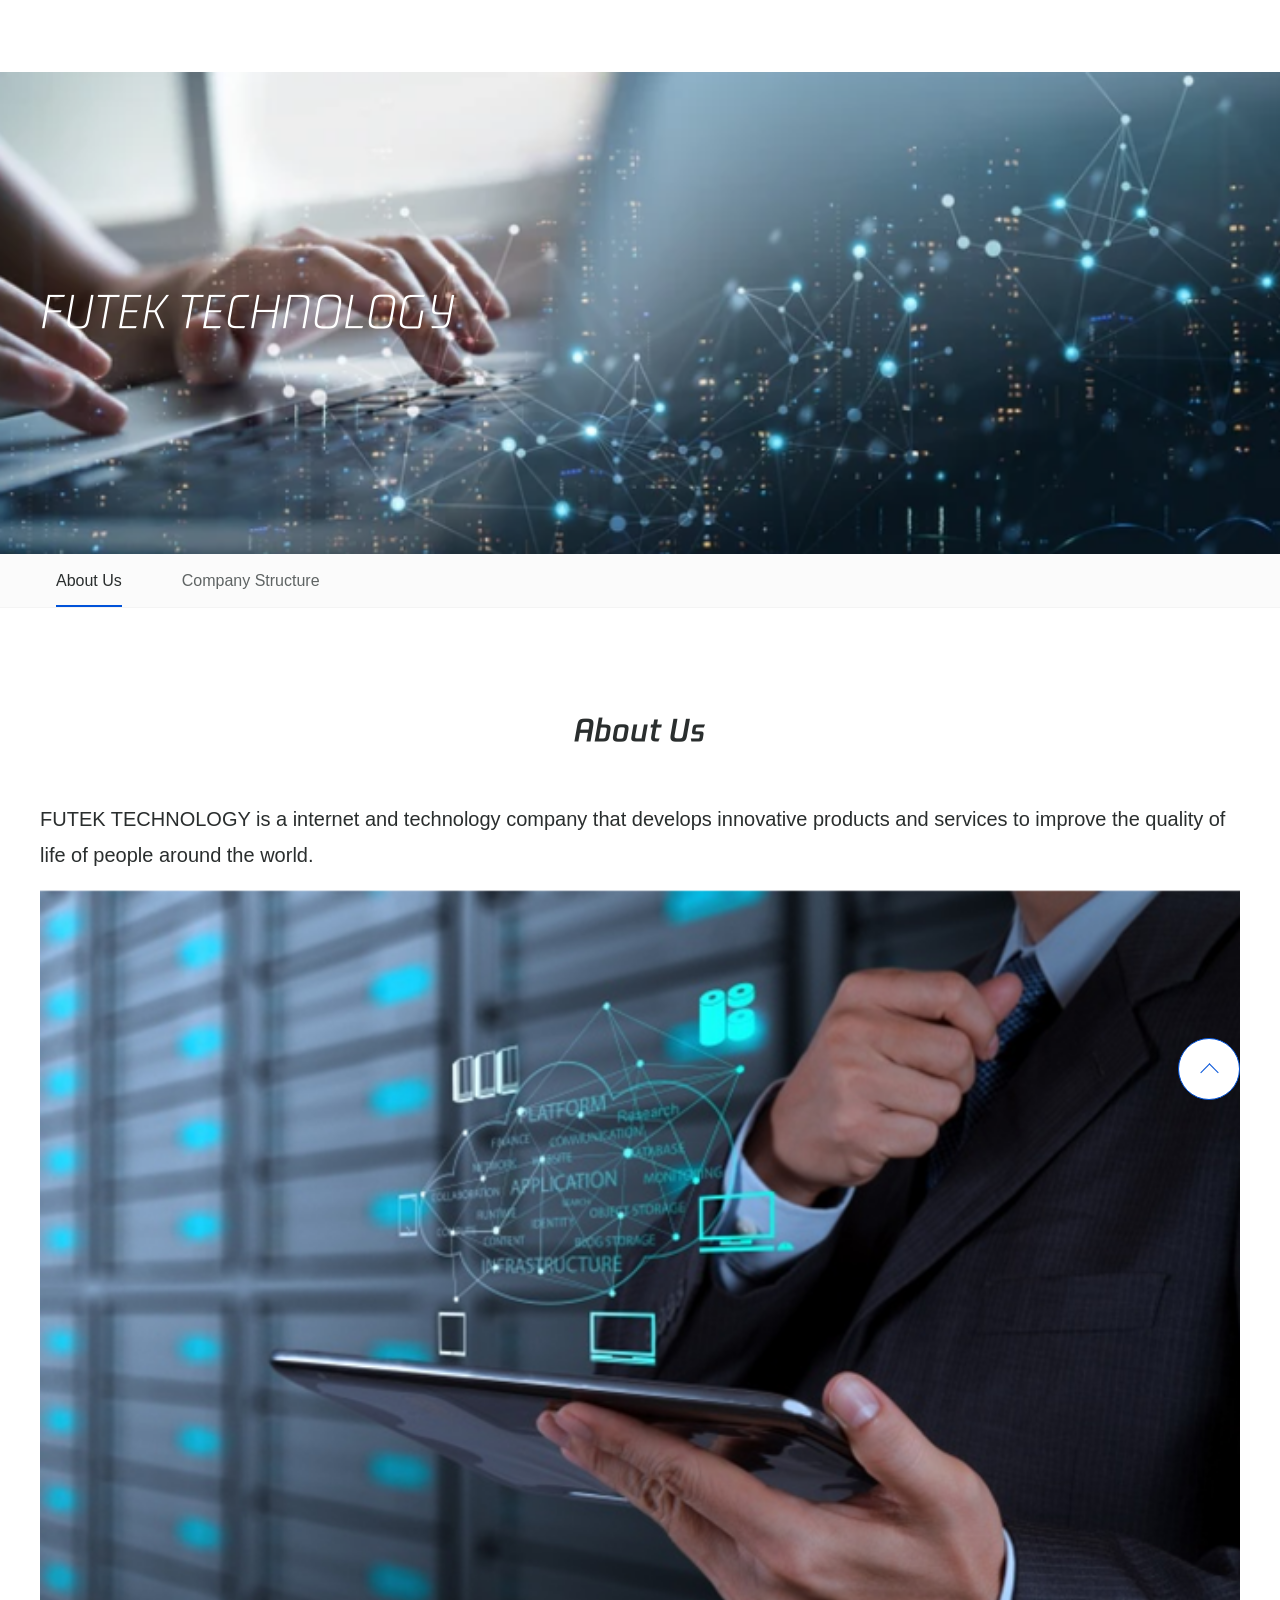
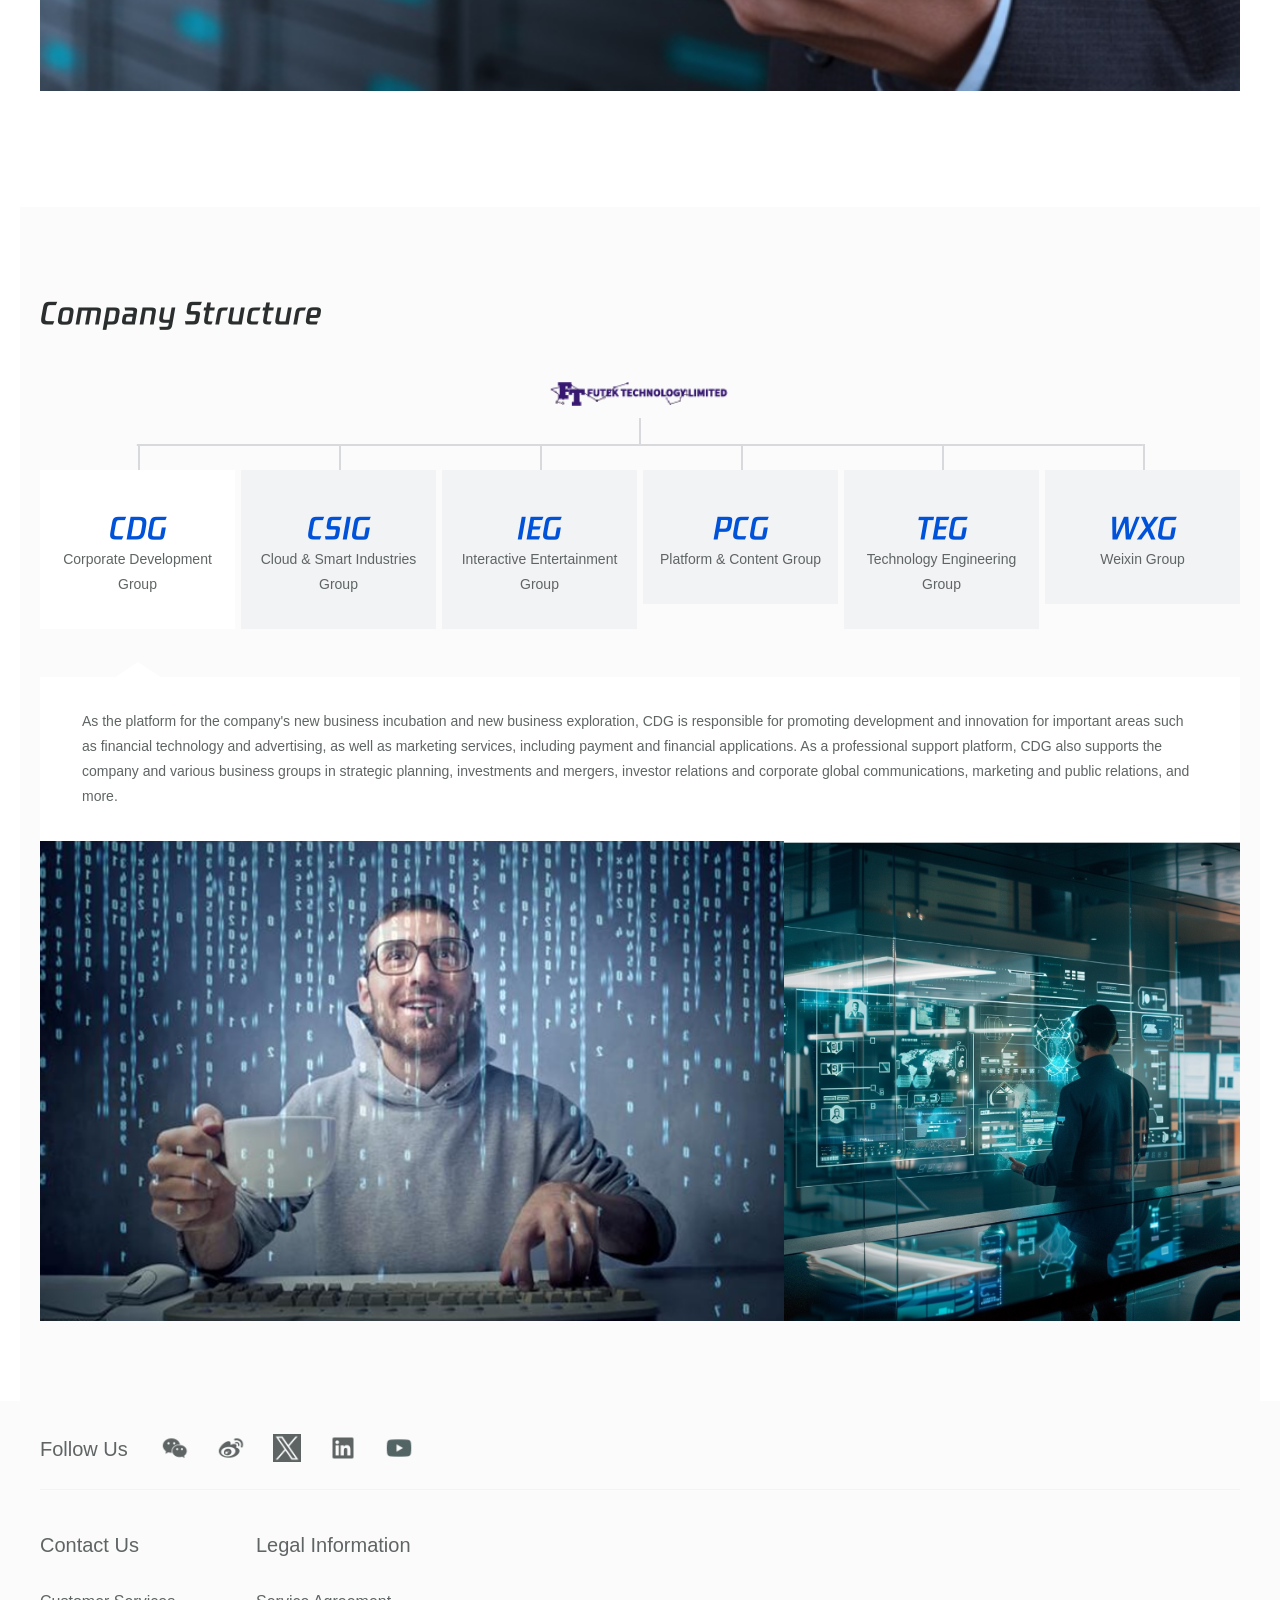
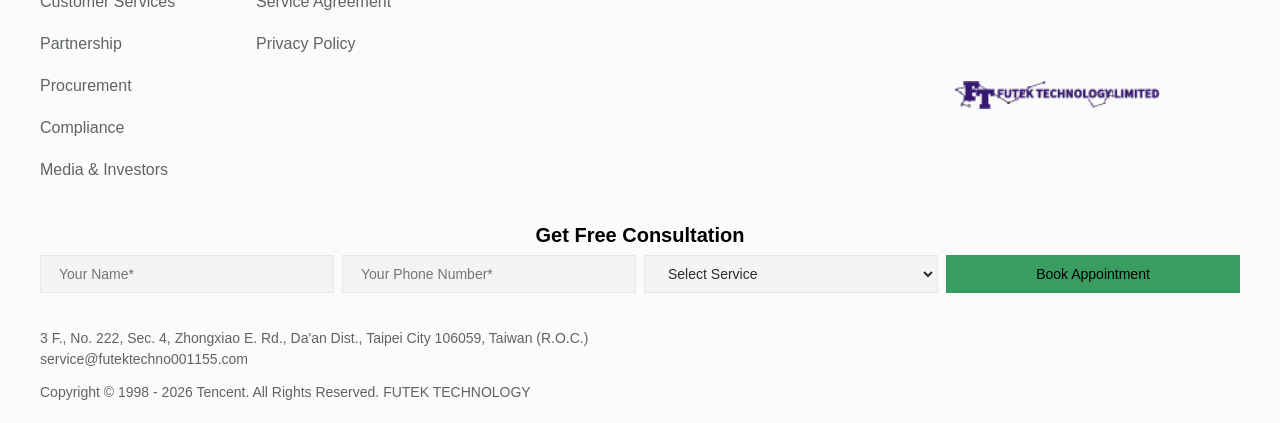
==== index.html @ f49aeab2 "調整路徑" ====
<!DOCTYPE html>
<html lang="en-US">

<head>
	<meta http-equiv="Content-Type" content="text/html; charset=utf-8" />
	<title>FUTEK TECHNOLOGY</title>
	<meta name="keywords" content="FUTEK TECHNOLOGY" />

	<meta name="viewport"
		content="width=device-width, initial-scale=1.0, user-scalable=0, minimum-scale=1.0, maximum-scale=1.0" />
	<meta name="format-detection" content="telephone=no" />
	<meta http-equiv="X-UA-Compatible" content="IE=Edge">

	<!-- End Google Tag Manager -->
	<script type="text/javascript" src="/js/jquery.min.js"></script>
	<script type="text/javascript" src="/js/index.js"></script>
	<script type="text/javascript" src="/js/js-2.js"></script>
	<script type="text/javascript" src="/js/swiper.min.js"></script>
	<script type="text/javascript" src="/js/qrcode.js"></script>
	<script type="text/javascript" src="/js/tencent.js"></script>
	<script type="text/javascript" src="/js/imgsize.js"></script>
	<script type="text/javascript" src="/js/yearpicker.js"></script>
	<script type="text/javascript" src="/js/jquery-throttle-debounce.js"></script>
	<script src="https://cdn-go.cn/aegis/aegis-sdk/latest/aegis.min.js"></script>

	<link rel="stylesheet" type="text/css" href="/css/base.css" />
	<link rel="stylesheet" type="text/css" href="/css/base-2.css" />
	<link rel="stylesheet" type="text/css" href="/css/index.css" />
	<link rel="stylesheet" type="text/css" href="/css/ten-search.css" />
	<link rel="stylesheet" href="/css/yearpicker.css" type="text/css">

</head>

<body>
	<div class="wrap">
		<!-- head -->
		<div id="wrap_head" class="wrap_head  head_white ">
			<!-- 点击搜索icon 添加类名 search_area_show 隐藏菜单，显示输入框 -->
			<!-- 添加类名 submenu_show 显示子菜单 -->
			<!-- js帶入 -->
		</div>
		<!-- head -->

		<div class="header-seat"></div>
		<div class="null_content">
			<!-- 内容区域 -->
			<link rel="stylesheet" type="text/css" href="/css/brief.css" />
			<div class="wrap_content brief">
				<div class="mod-section-ad">
					<div class="mod-con clearfix">
						<h2>FUTEK TECHNOLOGY </h2>
					</div>
				</div>
				<div class="mod-tab-container">
					<div class="mod-tab">
						<div class="mod-con clearfix">
							<div class="mc-left"><img src="./img/brief/mc-left-menu.png" alt="img" /></div>
							<div class="mc-right"><img src="./img/brief/mc-right-menu.png" alt="img" /></div>
							<ul>
								<li id="m_abo" class="active-tab"><a>About Us</a></li>
								<li id="m_com"><a>Company Structure</a></li>
								<div class="line"></div>
							</ul>
						</div>
					</div>
				</div>

				<div class="mod-tab-content">
					<div class="brand-item white-bg pt pc-tab-brand mobile-tab-brand" id="about-con-1">
						<div class="mod-con clearfix fjj">
							<div class="t-flx clearfix">
								<h3 class="mod-m-title">About Us</h3>
							</div>
							<div class="brief-text-box">
								<h4>
									FUTEK TECHNOLOGY is a internet and technology company that develops
									innovative products and services to improve the quality of life of people around the
									world.
								</h4>
								<img src="./img/p2.png" alt="" style="width: 100%;">
								<i class="more-awant-icon"></i>
							</div>
						</div>
					</div>
					<div class="brand-item pc-tab-brand mobile-tab-brand" id="about-con-3">
						<div class="business-architecture mobile-tab-brand" id="about-con-4-m">
							<div class="mod-con">
								<h3 class="mod-m-title">Company Structure</h3>
								<img src="./img/logo.png" alt="img">
								<div class="business-architecture-ul">
									<div class="li">
										<div class="title">
											<div class="left">
												<span class="tab">CDG</span>
												<span class="t-type">Corporate Development <span><span />Group</span>
											</div>
											<div class="right"></div>
										</div>
										<div class="content acitve">
											<div class="txt">As the platform for the company's new business incubation
												and new business exploration, CDG is responsible for promoting
												development and innovation for important areas such as financial
												technology and advertising, as well as marketing services, including
												payment and financial applications. As a professional support platform,
												CDG also supports the company and various business groups in strategic
												planning, investments and mergers, investor relations and corporate
												global communications, marketing and public relations, and more.</div>
										</div>
									</div>
									<div class="li">
										<div class="title">
											<div class="left">
												<span class="tab tab_CSIG">CSIG</span>
												<span class="t-type">Cloud & Smart Industries <span><span />Group</span>
											</div>
											<div class="right"></div>
										</div>
										<div class="content">
											<div class="txt">Responsible for promoting the company's cloud and industry
												Internet strategy, CSIG explores the interactions between users and
												industries to create innovative solutions for smart industries via
												technological advancements such as cloud, AI, and network security.
												While driving the digitalization of retail, medical, education,
												transportation and other industries, CSIG helps companies serve users in
												smarter ways, building a new ecosystem of intelligent industries that
												connect users and businesses.</div>
										</div>
									</div>
									<div class="li">
										<div class="title">
											<div class="left">
												<span class="tab">IEG</span>
												<span class="t-type">Interactive Entertainment
													<span><span />Group</span>
											</div>
											<div class="right"></div>
										</div>
										<div class="content">
											<div class="txt">Responsible for the R&D, operation, and development of the
												company's interactive entertainment business including games and
												eSports. Through online gaming, live broadcasts, and offline eSports,
												IEG assists the
												company in leading the global interactive entertainment market to create
												better interactive entertainment content experiences for users.</div>
										</div>
									</div>
									<div class="li">
										<div class="title">
											<div class="left">
												<span class="tab">PCG</span>
												<span class="t-type">Platform & Content <br> Group</span>
											</div>
											<div class="right"></div>
										</div>
										<div class="content">
											<div class="txt">Responsible for the company's Internet platform and the
												integrated development of the content and culture ecosystem. PCG
												integrates social platforms such as QQ and QZone with traffic platforms
												such as Tencent's
												App Store and browsers, as well as content platforms including news,
												videos, sports, live broadcasts, animes and movies to develop a better
												growth environment for Tencent's content ecosystem. PCG promotes
												the cross-platform and multi-modal development of IP, with the overall
												goal of creating more diversified premium digital content experiences
												for more users.</div>
										</div>
									</div>
									<div class="li">
										<div class="title">
											<div class="left">
												<span class="tab">TEG</span>
												<span class="t-type">Technology Engineering <br> Group</span>
											</div>
											<div class="right"></div>
										</div>
										<div class="content">
											<div class="txt">Responsible for supporting the company and its business
												groups on technology and operational platforms, as well as the
												construction and operation of R&D management and data centers, TEG
												provides users with a full range of customer services. As the operator
												of the largest networking, devices, and data center in Asia, TEG also
												leads the Tencent Technology Committee in strengthening infrastructure
												R&D through internal and distributed open source collaboration,
												constructing new platforms and supporting business innovation.</div>
										</div>
									</div>
									<div class="li">
										<div class="title">
											<div class="left">
												<span class="tab">WXG</span>
												<span class="t-type">Weixin <br> Group</span>
											</div>
											<div class="right"></div>
										</div>
										<div class="content">
											<div class="txt">Responsible for the construction and operation of the
												Weixin ecosystem and leveraging Weixin's open platforms such as Official
												Accounts, Mini Programs, Weixin Pay, WeCom and search function, WXG
												provides solutions
												and connectivity for intelligent upgrades across all industries. WXG is
												also responsible for the development and operation of QQ Mail, WeRead
												and other products.</div>
										</div>
									</div>
								</div>
							</div>
						</div>
						<div class="mod-max-con clearfix framework-wrap pc-tab-brand" id="about-con-4">
							<div class="mod-con clearfix fengjunjie">
								<div class="t-flx clearfix">
									<div class="label-box">
										<h3>Company Structure</h3>
									</div>
								</div>
								<div class="framework-box clearfix">
									<div class="compy"><img src="./img/logo.png" alt="img" /></div>
									<div id="bu" class="list-ul clearfix">
										<div class="li first-li active-li">
											<p class="label">CDG</p>
											<p class="val">Corporate Development <span><span />Group</p>
											<img class="san" src="/img/brief/san.png" alt="img" />
										</div>
										<div class="li">
											<p class="label">CSIG</p>
											<p class="val">Cloud & Smart Industries <span><span />Group</p>
											<img class="san" src="/img/brief/san.png" alt="img" />
										</div>
										<div class="li">
											<p class="label">IEG</p>
											<p class="val">Interactive Entertainment <span><span />Group</p>
											<img class="san" src="/img/brief/san.png" alt="img" />
										</div>
										<div class="li">
											<p class="label">PCG</p>
											<p class="val">Platform & Content <span><span />Group</p>
											<img class="san" src="/img/brief/san.png" alt="img" />
										</div>
										<div class="li">
											<p class="label">TEG</p>
											<p class="val">Technology Engineering <span><span />Group</p>
											<img class="san" src="/img/brief/san.png" alt="img" />
										</div>
										<div class="li">
											<p class="label">WXG</p>
											<p class="val">Weixin <span><span />Group</p>
											<img class="san" src="/img/brief/san.png" alt="img" />
										</div>
									</div>
									<div id="buli" class="li-mess-box clearfix show0">
										<div class="mess-text">As the platform for the company's new
											business incubation and new business exploration, CDG is responsible for
											promoting development and innovation for important areas such as financial
											technology and advertising, as well as marketing services, including payment
											and financial applications. As a professional support platform, CDG also
											supports the company and various business groups in strategic planning,
											investments and mergers, investor relations and corporate global
											communications, marketing and public relations, and more.</div>
										<div class="mess-text">Responsible for promoting the company's cloud and
											industry Internet strategy, CSIG explores the interactions between users and
											industries to create innovative solutions for smart industries via
											technological advancements such as cloud, AI, and network security. While
											driving the digitalization of retail, medical, education, transportation and
											other industries, CSIG helps companies serve users in smarter ways, building
											a new ecosystem of intelligent industries that connect users and businesses.
										</div>
										<div class="mess-text">Responsible for the R&D, operation, and development of
											the company's interactive entertainment business including games and
											eSports. Through online gaming, live broadcasts, and offline eSports, IEG
											assists the company in leading the global interactive entertainment market
											to create better interactive entertainment content experiences for users.
										</div>
										<div class="mess-text">Responsible for the company's Internet platform and the
											integrated development of the content and culture ecosystem. PCG integrates
											social platforms such as QQ and QZone with traffic platforms such as
											Tencent's App Store and browsers, as well as content platforms including
											news, videos, sports, live broadcasts, animes and movies to develop a better
											growth environment for Tencent's content ecosystem. PCG promotes the
											cross-platform and multi-modal development of IP, with the overall goal of
											creating more diversified premium digital content experiences for more
											users.</div>
										<div class="mess-text">Responsible for supporting the company and its business
											groups on technology and operational platforms, as well as the construction
											and operation of R&D management and data centers, TEG provides users with a
											full range of customer services. As the operator of the largest networking,
											devices, and data center in Asia, TEG also leads the Tencent Technology
											Committee in strengthening infrastructure R&D through internal and
											distributed open source collaboration, constructing new platforms and
											supporting business innovation.</div>
										<div class="mess-text">Responsible for the construction and operation of the
											Weixin ecosystem and leveraging Weixin's open platforms such as Official
											Accounts, Mini Programs, Weixin Pay, WeCom and search function, WXG provides
											solutions and connectivity for intelligent upgrades across all industries.
											WXG is also responsible for the development and operation of QQ Mail, WeRead
											and other products.</div>
									</div>
								</div>
								<div class="pic_box" style="display: flex;">
									<img src="./img/p3.png" alt="" style="width: 62%;">
									<img src="./img/p4.png" alt="" style="width: 38%;">
								</div>
							</div>
						</div>
					</div>
				</div>
			</div>
		</div>



		<!-- footer -->
		<div id="wrap_footer" class="wrap_footer">
			<!-- js帶入 -->
		</div>
		<!-- footer -->
		<script src="./js/model.js"></script>
		<link rel="stylesheet" type="text/css" href="/css/rem.css" />
		<link rel="stylesheet" type="text/css" href="/css/rem-2.css" />

		<script>
			document.querySelectorAll(".li .title").forEach(title => {
				title.addEventListener("click", () => {
					const li = title.parentElement;
					const conten = li.querySelector(".content");

					if (conten.style.maxHeight && conten.style.maxHeight !== "0px") {
						conten.style.maxHeight = null;
					} else {
						document.querySelectorAll(".li .content").forEach(other => {
							if (other !== conten) {
								other.style.maxHeight = null;
							}
						});
						conten.style.maxHeight = conten.scrollHeight + "px";
					}
				});
			});
			var bu = document.querySelectorAll("#bu .li");
			var buli = document.querySelector("#buli");
			var count = 0

			for (let i = 0; i < bu.length; i++) {
				const element = bu[i];
				element.onclick = function () {
					bu[count].classList.remove("active-li")
					element.classList.add("active-li");
					count = i;
					buli.classList = "li-mess-box clearfix show" + i
				}
			}
		</script>

</body>

</html>
---- css/base.css ----
html {
	-ms-text-size-adjust: 100%;
	-webkit-text-size-adjust: 100%;
	font-size: 100px;
}

body {
	color: #fff;
	line-height: 1.5;
	font-size: 14px;
	font-family: 'PingFangSC-Regular', 'helvetica neue', tahoma, 'PingFang SC', 'microsoft yahei', arial, 'hiragino sans gb', sans-serif;
	-webkit-font-smoothing: antialiased;
}

html,
body,
div,
span,
applet,
object,
iframe,
h1,
h2,
h3,
h4,
h5,
h6,
p,
blockquote,
pre,
a,
abbr,
acronym,
address,
big,
cite,
code,
del,
dfn,
em,
img,
ins,
kbd,
q,
s,
samp,
small,
strike,
strong,
sub,
sup,
tt,
var,
dl,
dt,
dd,
ol,
ul,
li,
fieldset,
form,
label,
legend,
table,
caption,
tbody,
tfoot,
thead,
tr,
th,
td {
	margin: 0;
	padding: 0;
}

button,
input,
optgroup,
select,
textarea {
	color: inherit;
	font: inherit;
	margin: 0;
	padding: 0;
	border: 0;
	background: 0;
}

button:focus,
input:focus,
optgroup:focus,
select:focus,
textarea:focus {
	text-decoration: none;
	-webkit-tap-highlight-color: rgba(0, 0, 0, 0);
	outline: none;
}

textarea {
	resize: none;
}

img {
	border: 0;
	vertical-align: bottom;
}

a {
	text-decoration: none;
	-webkit-tap-highlight-color: rgba(0, 0, 0, 0);
	outline: none;
}

a,
a:hover,
a:active,
a:visited,
a:link,
a:focus {
	-webkit-tap-highlight-color: rgba(0, 0, 0, 0);
	-webkit-tap-highlight-color: transparent;
	outline: none;
	background: none;
	text-decoration: none;
}

ul,
li {
	list-style: none;
}

h1,
h2,
h3,
h4,
h5,
h6 {
	font-size: 100%;
	font-variant: normal;
}

.clearfix:before,
.clearfix:after {
	content: "";
	display: table;
}

.clearfix:after {
	clear: both;
	overflow: hidden;
}

.clear-p-t {
	padding-top: 0 !important;
}

.clear-margin {
	margin: 0 !important;
}

.clear-b-margin {
	margin-bottom: 0 !important;
}

.light {
	color: #0052D9;
}

.p-light {
	padding-left: 5px;
}

@font-face {
	font-family: 'TencentSansw3';
	src: url('../font/TencentSans-W3.eot');
	src: url('../font/TencentSans-W3.eot?#font-spider') format('embedded-opentype'), url('../font/TencentSans-W3.woff') format('woff'), url('../font/TencentSans-W3.ttf') format('truetype'), url('../font/TencentSans-W3.svg') format('svg');
	font-weight: normal;
	font-style: normal;
}

@font-face {
	font-family: 'TencentSansW3CN';
	src: url('../font/tencent/TencentSans-W3-CN.woff2') format('woff2'), url('../font/tencent/TencentSans-W3-CN.woff') format('woff');
	font-weight: normal;
	font-style: normal;
}

@font-face {
	font-family: 'TencentSansW7CN';
	src: url('../font/tencent/TencentSans-W7-CN.woff2') format('woff2'), url('../font/tencent/TencentSans-W7-CN.woff') format('woff');
	font-weight: normal;
	font-style: normal;
}

@font-face {
	font-family: 'TencentSansw7';
	src: url('../font/TencentSans-W7.eot');
	src: url('../font/TencentSans-W7.eot?#font-spider') format('embedded-opentype'), url('../font/TencentSans-W7.woff') format('woff'), url('../font/TencentSans-W7.ttf') format('truetype'), url('../font/TencentSans-W7.svg') format('svg');
	font-weight: normal;
	font-style: normal;
}

.w3 {
	color: #000;
	font-family: 'TencentSansw3';
}

.w7 {
	color: #000;
	font-family: 'TencentSansw7';
}

.pc-box {
	display: block;
}

.mobile-box {
	display: none;
}

.mobile-box-2 {
	display: none;
}

/* 页面最小高 */

.null_content {
	min-height: 600px;
}

/*页头*/

.wrap {
	display: block;
	width: 100%;
	position: relative;
	overflow-x: hidden;
}

.wrap_head {
	display: block;
	width: 100%;
	height: 72px;
	z-index: 2;
	position: absolute;
	left: 0;
	top: 0;
	transition: all 0.2s linear;
	-webkit-transition: all 0.2s linear;
	-moz-transition: all 0.2s linear;
	-ms-transition: all 0.2s linear;
	-o-transition: all 0.2s linear;
}

.head_con {
	display: block;
	width: 1200px;
	height: 72px;
	margin: 0px auto;
	position: relative;
	z-index: 2;
}

.head_con .logo {
	display: block;
	height: 22px;
	width: 168px;
	position: absolute;
	left: 0px;
	top: 25px;
}

.head_con .logo h1 {
	display: block;
	height: 22px;
	width: 168px;
	background: url(../img/logo.png) no-repeat 0 0;
	text-indent: -9999px;
	overflow: hidden;
	background-size: 100% 100%;
}

/*菜单*/

.menu_list {
	display: block;
	height: 72px;
	position: absolute;
	right: 160px;
	top: 0px;
	cursor: pointer;
	opacity: 1;
	transition: opacity 0.3s linear;
	transform: translate(0px, 0);
}

.menu_list .menu_item {
	display: inline-block;
	height: 72px;
	float: left;
	margin-left: 72px;
	position: relative;
}

.en-us .menu_list .menu_item {
	margin-left: 36px;
}

.menu_list .menu_item .txt {
	display: block;
	height: 72px;
	line-height: 72px;
	font-size: 16px;
	color: #fff;
	font-weight: bold;
	opacity: 0.95;
	-webkit-transition: color 0.3s linear;
	position: relative;
	z-index: 2;
}

.menu_list .menu_item .txt:hover {
	opacity: 1;
}

.menu_list .menu_item .txt:after {
	display: block;
	content: "";
	height: 4px;
	width: 100%;
	position: absolute;
	bottom: 19px;
	left: 0px;
	background: #194ac3;
	opacity: 0;
	-webkit-transition: transform 0.2s ease-out, opacity 0.2s ease-out;
	transform-origin: 50% 0%;
	transform: scale(0.01, 1);
}

.menu_list .menu_item .txt:before {
	display: none;
	content: "";
	height: 400px;
	width: 100%;
	position: absolute;
	top: 19px;
	left: -10px;
	background: #194ac3;
	opacity: 1;
}

.menu_list .menu_item:hover .txt:after {
	transform: scale(1, 1);
	opacity: 1;
}

.menu_list .menu_item.menu_item_lan {
	display: none;
}

.menu_list .menu_item .menu_hook {
	display: none;
	width: 100%;
	height: 445px;
	position: absolute;
	left: -36px;
	top: 0px;
	z-index: 1;
}

.en-us .menu_list .menu_item {
	margin-left: 60px;
}

.en-us .sub_list li a {
	padding: 10px 0;
}

.sub_list {
	display: none;
	position: absolute;
	width: 160px;
	left: 50%;
	margin-left: -80px;
	text-align: center;
	z-index: 2;
}

.sub_list li a {
	display: block;
	font-size: 16px;
	color: #2b2e2e;
	opacity: 0.7;
	padding: 13px 0;
}

.sub_list li a:hover {
	opacity: 1;
}

/*搜索框*/

.search_area {
	display: none;
	height: 42px;
	width: 42px;
	background: rgba(255, 255, 255, 0);
	position: absolute;
	right: 128px;
	top: 16px;
	border: 1px solid rgba(255, 255, 255, 0);
	border-radius: 3px;
	transition: width 0.25s ease-out, background 0.25s ease-out, border 0.25s ease-out;
}

.search_area .search_icon {
	display: block;
	height: 16px;
	width: 16px;
	background: url(../img/index/icon_search.png) no-repeat 0 0;
	position: absolute;
	left: 13px;
	top: 13px;
	opacity: 0.9;
	transition: opacity 0.25s linear;
	background-size: 100% 100%;
}

.search_area .search_icon:hover {
	opacity: 1;
}

.search_area .ipt_search {
	display: block;
	height: 42px;
	line-height: 42px;
	width: 16px;
	position: absolute;
	left: 42px;
	top: 0px;
	font-size: 16px;
	display: none;
}

.search_area_show .menu_list {
	opacity: 0;
	pointer-events: none;
}

.search_area_show .search_area {
	width: 676px;
	background: #000;
	border: 1px solid rgba(255, 255, 255, 0.95);
}

.search_area_show .search_icon {
	opacity: 1;
}

.search_area .ipt_search {
	width: 615px;
}

/*语言框*/

.lang_area {
	display: block;
	position: absolute;
	right: 0px;
	top: 25px;
}

.lang_area a {
	display: inline-block;
	font-size: 16px;
	color: #fff;
	font-family: "PingFangSC-Regular";
	opacity: 0.7;
	cursor: pointer;
}

.lang_area a:hover {
	opacity: 0.95;
}

.lang_area a.current {
	opacity: 1;
}

.lang_area .s_line {
	display: inline-block;
	font-size: 12px;
	margin: 0px 3px;
	position: relative;
	top: -2px;
	opacity: 0.7;
}

.head_white {
	background: #fff;
}

/* .head_white.fixed{
  position: fixed;
  top: -72px;
} */

.submenu_show .logo h1,
.head_white .logo h1 {
	background-image: url(../img/logo.png);
	background-size: 100% 100%;
}

.submenu_show .menu_list .menu_item .txt,
.head_white .menu_list .menu_item .txt {
	color: #2b2e2e;
}

.submenu_show.search_area_show .search_area,
.head_white.search_area_show .search_area {
	width: 676px;
	background: #f6f6f6;
}

.submenu_show.search_area_show .search_area .search_icon,
.head_white.search_area_show .search_area .search_icon {
	opacity: 0.3;
}

.submenu_show.search_area_show .search_area .ipt_search,
.head_white.search_area_show .search_area .ipt_search {
	color: #2b2e2e;
}

.submenu_show .search_area .search_icon,
.head_white .search_area .search_icon {
	background-image: url(../img/index/icon_search_hover.png);
}

.submenu_show .lang_area a,
.head_white .lang_area a {
	color: #2b2e2e;
}

.submenu_show .lang_area .s_line,
.head_white .lang_area .s_line {
	color: #2b2e2e;
}

.submenu_show .bg_hover {
	display: block !important;
	width: 100%;
	height: 485px;
	background: rgba(255, 255, 255, 1);
	z-index: 1;
	position: absolute;
	top: 0px;
	left: 0px;
	-webkit-animation: a_bg_hover_show 0.2s ease-out both;
	-webkit-transform-origin: 50% 0%;
}

.submenu_show .menu_list .menu_item.sublist_show .sub_list,
.head_white .menu_list .menu_item.sublist_show .sub_list {
	-webkit-animation: a_menu_item_show 0.2s ease-out both;
}

.submenu_show .menu_list .menu_item.sublist_hide .sub_list,
.head_white .menu_list .menu_item.sublist_hide .sub_list {
	-webkit-animation: a_menu_item_hide 0.15s ease-out both;
}

.submenu_show .menu_list .menu_item .menu_hook {
	display: block;
}

.submenu_hide,
.sublist_hide {
	pointer-events: none;
}

/*避免鼠标快速移动触发鼠标对菜单收回动画延迟 一进多出显示bug*/

.submenu_hide .bg_hover {
	-webkit-animation: a_bg_hover_hide 0.15s ease-out both;
	-webkit-transform-origin: 50% 0%;
}

@keyframes a_menu_item_show {
	0% {
		-webkit-transform: translate(0px, -30px);
		opacity: 0;
	}

	100% {
		-webkit-transform: translate(0px, 0px);
		opacity: 1;
	}
}

@keyframes a_menu_item_hide {
	0% {
		-webkit-transform: translate(0px, 0px);
		opacity: 1;
	}

	100% {
		-webkit-transform: translate(0px, -30px);
		opacity: 0;
	}
}

@keyframes a_bg_hover_show {
	0% {
		-webkit-transform: scale(1, 0.5);
		opacity: 0;
	}

	100% {
		-webkit-transform: scale(1, 1);
		opacity: 1;
	}
}

@keyframes a_bg_hover_hide {
	0% {
		-webkit-transform: scale(1, 1);
		opacity: 1;
	}

	100% {
		-webkit-transform: scale(1, 0.5);
		opacity: 0;
	}
}

/*页脚*/

.wrap_footer {
	width: 100%;
	height: 480px;
	background: #fbfbfb;
	position: relative;
	z-index: 1;
}

.footer_con {
	display: flex;
	flex-wrap: wrap;
	max-width: 1200px;
	margin: 0px auto;
	/* padding: 0 20px; */
	position: relative;
}

.focus_us {
	width: 100%;
}

.footer_con .tit {
	display: block;
	font-size: 20px;
	color: #5f6464;
	font-weight: normal;
	margin-bottom: 30px;
}

.footer_con ul li a {
	display: block;
	font-size: 16px;
	color: #5f6464;
	font-weight: normal;
	margin-bottom: 18px;
}

.focus_us {
	display: block;
	height: 55px;
	width: 100%;
	border-bottom: 1px solid #f2f3f5;
	padding-top: 33px;
	margin-bottom: 40px;
	box-sizing: content-box;
}

.focus_us .tit {
	float: left;
	margin-right: 33px;
}

.focus_us .focus_list li {
	display: inline-block;
	float: left;
	margin-right: 28px;
}

.focus_us .focus_list li a {
	display: block;
	height: 28px;
	width: 28px;
}

.focus_us .focus_list li a .icon {
	display: block;
	height: 28px;
	width: 28px;
	background: url(../img/index/icon_wechat.png) no-repeat center;
	background-size: 100% 100%;
	position: relative;
	transition: background 0.2s ease-in-out;
}

.focus_us .focus_list li a .i_weibo {
	background: url(../img/index/icon_weibo.png) no-repeat center;
	background-size: 100% 100%;
}

.focus_us .focus_list li a .i_twitter {
	background: url(../img/index/icon_x.png) no-repeat center;
	background-size: 100% 100%;
}

.focus_us .focus_list li a .i_in {
	background: url(../img/index/icon_in.png) no-repeat center;
	background-size: 100% 100%;
}

.focus_us .focus_list li a .i_you {
	background: url(../img/index/icon_youtube.png) no-repeat center;
	background-size: 100% 100%;
}

.focus_us .focus_list li a:hover .icon {
	background: url(../img/index/icon_wechat_hover.png) no-repeat center;
	background-size: 100% 100%;
}

.focus_us .focus_list li a:hover .i_weibo {
	background: url(../img/index/icon_weibo_hover.png) no-repeat center;
	background-size: 100% 100%;
}

.focus_us .focus_list li a:hover .i_twitter {
	background: url(../img/index/icon_x_hover.png) no-repeat center;
	background-size: 100% 100%;
}

.focus_us .focus_list li a:hover .i_in {
	background: url(../img/index/icon_in_hover.png) no-repeat center;
	background-size: 100% 100%;
}

.focus_us .focus_list li a:hover .i_you {
	background: url(../img/index/icon_youtube_hover.png) no-repeat center;
	background-size: 100% 100%;
}

.wechat-code {
	width: 176px;
	position: absolute;
	left: 0;
	top: -186px;
	z-index: 2;
	display: block;
	display: none\9;
	opacity: 0;
	transition: opacity 0.2s linear;
	pointer-events: none;
}

.focus_us .focus_list li a:hover .wechat-code {
	display: block;
	opacity: 1;
}

.join_us,
.contact_us,
.legal_info {
	width: 216px;
}

.logo_tencent {
	display: block;
	height: 28px;
	width: 212px;
	position: absolute;
	right: 75px;
	top: 50%;
	margin-top: -21px;
}

.logo_tencent img {
	width: 100%;
}

.footer_area {
	position: absolute;
	left: 0px;
	bottom: 24px;
	display: block;
	width: 100%;
}

.footer_area .links li {
	display: inline-block;
	float: left;
	margin-right: 20px;
}

.footer_area .links li a {
	font-size: 14px;
	color: #5f6464;
	margin-bottom: 0px;
}

.footer_area .copyright {
	font-size: 14px;
	color: #5f6464;
	width: 100%;
	margin-top: 12px;
}

.footer_area .copyright .flag_num {
	display: none;
}

/*页脚移动端元素*/

.footer_area .flag_m {
	display: none;
}

.back_to_top {
	display: none;
}

/*背景测试*/

/*
background:url(../img/index/bg.png) no-repeat 0 0; background-size: contain;

background:url(../img/mobile/bg_1.png) no-repeat 0 0; background-size: contain;
*/

.wrap_content {
	position: relative;
	z-index: 1;
}

/* 模块背景颜色 */

.white-bg {
	background-color: #fff;
}

.gray-bg {
	background-color: #fbfbfb;
	;
}

/* 页面ad头部图 */

.mod-section-ad {
	width: 100%;
	height: 482px;
	overflow: hidden;
}

.mod-s-con {
	width: 1200px;
	margin: 0 auto;
}

.mod-con {
	width: 1200px;
	margin: 0 auto;
}

.mod-tab .clearfix {
	overflow-x: hidden;
	overflow-y: hidden;
	position: relative;
	height: 53px;
}

.mod-tab .clearfix ul {
	position: absolute;
	left: 16px;
	top: 0;
	height: 53px;
	padding-left: 0px;
	padding-right: 0px;
	box-sizing: border-box;
	display: block;
	white-space: nowrap;
}

.business .mod-tab .clearfix {
	height: 68px;
}

.business .mod-tab .clearfix ul {
	height: 68px;
	position: relative;
	left: 0;
}

.mod-max-con {
	width: auto;
	margin-left: 12px;
	margin-right: 12px;
	box-sizing: border-box;
}

.mod-section-ad h2 {
	font-family: 'TencentSansw3';
	font-size: 44px;
	color: #2A2E2E;
	letter-spacing: 0;
	margin-bottom: 8px;
	margin-top: 202px;
	font-weight: 400;
}

.brief .mod-section-ad h2 {
	color: #fff;
}

.media .mod-section-ad h2 {
	margin-top: 207px;
	color: #fff;
}

.mod-section-ad .desc {
	font-size: 16px;
	color: #2A2E2E;
	letter-spacing: 0;
	line-height: 29px;
	margin-bottom: 27px;
}

.digital-ark .mod-section-ad .desc {
	margin-bottom: 20px;
}

.digital-ark .mod-section-ad .logo {
	height: 49px;
}

.brief .mod-section-ad .desc {
	color: #fff;
}

.responsibility .mod-section-ad h2 {
	color: #fff;
}

.responsibility .mod-section-ad .desc {
	color: #fff;
}

.mod-section-ad .video-text {
	font-size: 20px;
	color: #2A2E2E;
	letter-spacing: 0;
	line-height: 32px;
	display: none;
}

.video-icon {
	width: 32px;
	height: 32px;
	margin-right: 12px;
	cursor: pointer;
}

.header-seat {
	padding-bottom: 72px;
	transition: .25s ease;
}

.mod-tab {
	border-bottom: 1px solid #f4f4f4;
	transform: translateY(0);
	transition: all 0.2s linear;
	-webkit-transition: all 0.2s linear;
	-moz-transition: all 0.2s linear;
	-ms-transition: all 0.2s linear;
	-o-transition: all 0.2s linear;
	box-sizing: border-box;
}

.mod-tab-wrap .mod-tab-content {
	display: none;
}

.mod-tab-wrap .mod-tab-content.active-show {
	display: block;
}

.mod-tab.mod-tab-fixed {
	position: fixed;
	left: 0;
	top: 0;
	width: 100%;
	z-index: 1;
}

.brief .mod-tab,
.investor .mod-tab,
.media .mod-tab {
	background: rgba(251, 251, 251, 1);
}

.mod-tab-container {
	width: 100%;
	height: 54px;
	position: relative;
}

.business .mod-tab-container {
	height: 69px;
}

.mod-tab {
	position: absolute;
	left: 0;
	top: 0;
	width: 100%;
	background: #fff;
}

.mod-tab.fixed {
	position: fixed;
	z-index: 99;
}

.mod-tab li {
	float: none;
	display: inline-block;
	margin-right: 56px;
	position: relative;
	cursor: pointer;
}

.mod-tab .line {
	width: 64px;
	height: 2px;
	position: absolute;
	left: 0;
	bottom: 0;
	background: #0052d9;
}

.mod-tab li:last-child {
	margin-right: 0;
}

.mod-tab li a {
	padding: 16px 0;
	display: block;
	font-size: 20px;
	position: relative;
	line-height: 36px;
	color: #5F6464;
}

.mod-tab li.active-tab a {
	color: #2a2e2e;
}

.mod-tab li.active-tab a:after {
	content: ' ';
	height: 2px;
	width: 100%;
	background: #0052d9;
	position: absolute;
	left: 0;
	right: 0;
	bottom: 0px;
}

.mod-tab-nt li a {
	padding: 12px 0;
	line-height: 29px;
	font-size: 16px;
}

.mod-tab .mc-left {
	position: absolute;
	left: 0;
	top: 0;
	height: 53px;
	z-index: 10;
	cursor: pointer;
	display: none;
}

.mod-tab .mc-right {
	position: absolute;
	right: 0;
	top: 0;
	height: 53px;
	z-index: 10;
	cursor: pointer;
	display: none;
}

.mod-tab .mc-left img,
.mod-tab .mc-right img {
	height: 100%;
}

.business .mod-section-ad {
	background: url(../img/p5.png) no-repeat top;
	background-size: cover;
}

.responsibility .mod-section-ad {
	background: url(../img/banners/responsibility-1.jpg) no-repeat top;
	background-size: cover;
}

.student .mod-section-ad {
	background: url(../img/banners/student-1.jpg) no-repeat top;
	background-size: cover;
}

.brief .mod-section-ad {
	background: url(../img/p1.png) no-repeat center bottom;
	background-size: cover;
}

.investor .mod-section-ad {
	background: url(../img/banners/investor-1.jpg) no-repeat center center;
	background-size: cover;
}

.media .mod-section-ad {
	background: url(../img/banners/media-3.jpg) no-repeat center center;
	background-size: cover;
}

.together .mod-section-ad {
	/* background:url(../img/banners/together-1.png) no-repeat center center; */
	background-color: rgba(239, 239, 239, 1);
	background-size: cover;
	position: relative;
}

.together1 .mod-section-ad {
	background: url(../img/banners/together-1.png) no-repeat center center;
}

.together2 .mod-section-ad {
	background: url(../img/together/headphoto.jpg) no-repeat center center;
	background-size: cover;
}

.digital-ark .mod-section-ad {
	background: url(../img/banners/digital-ark-1.jpg) no-repeat center center;
	background-size: cover;
}

.nurses .mod-section-ad {
	background: url(../img/together/headphoto.jpg) no-repeat center center;
	background-size: cover;
	position: relative;
}

.wrap.en-us .nurses .mod-section-ad {
	background: url(../img/together/headphoto-en.jpg) no-repeat center center;
	background-size: cover;
	position: relative;
}

.nurses1 .mod-section-ad {
	background: rgba(239, 239, 239, 1);
	height: 284px;
}

#covid-video {
	position: absolute;
	right: 0;
	top: 0;
	height: 100%;
}

.together1 #covid-video {
	width: 2560px;
	height: 780px;
	position: absolute;
	top: 0;
	left: 50%;
	margin-left: -1280px;
	z-index: 1;
}

.together1 .mod-section-ad .mod-con {
	position: relative;
	z-index: 9999;
}

.together1 .mod-section-ad h2 {
	color: #444;
}

.together1 .mod-section-ad .desc {
	color: #444;
}

/* 内容模块 */

.brand-item {
	position: relative;
}

.brand-item.white-bg {
	padding-top: 96px;
	padding-bottom: 96px;
}

.brand-item.gray-bg {
	padding-top: 96px;
	padding-bottom: 96px;
}

.mod-m-title {
	width: 100%;
	overflow: hidden;
	text-align: center;
	font-size: 30px;
	color: #2a2e2e;
	font-family: 'TencentSansw7';
}

.mod-m-desc {
	font-size: 14px;
	color: rgba(95, 100, 100, 1);
	line-height: 25px;
	width: 100%;
	overflow: hidden;
	text-align: center;
	margin-top: 8px;
}

.brand-item .label-box {
	width: auto;
	float: left;
}

.business .brand-item .label-box,
.student .label-box,
.together .label-box {
	min-width: 240px;
	margin-right: 20px;
}

.brand-item .label-box img {
	display: inline-block;
}

.brand-item .desc-box {
	overflow: hidden;
}

.business-ent .brand-one-item .label-box img {
	width: 200px;
}

.business-ent .brand-two-item .label-box img {
	width: 181px;
}

.brand-item .label-box h3 {
	font-size: 30px;
	color: #2a2e2e;
	font-family: 'TencentSansw7';
}

.t-line-flx {
	padding-bottom: 24px;
	border-bottom: 1px solid #F2F3F5;
	margin-bottom: 50px;
}

.brand-item .desc-box .desc {
	font-size: 14px;
	line-height: 25px;
	color: #5f6464;
	margin-top: 7px;
}

.en-us .brand-item .desc-box .desc {
	text-align: justify;
}

.brand-item .desc-box .go-icon {
	margin-top: 15px;
	display: inline-block;
}

.brand-item .desc-box .go-icon img {
	width: 40px;
}

.brand-item .look-more {
	float: right;
	margin-top: 12px;
}

.brand-item .look-more a {
	font-size: 16px;
	color: #5F6464;
	letter-spacing: 0;
	font-weight: bold;
}

.brand-item .look-more i {
	width: 8px;
	height: 14px;
	background: url(../img/investor/more-awart.png) no-repeat center;
	background-size: 100% 100%;
	display: inline-block;
	margin-left: 10px;
}

/* type-box 模块 */

.mod-type-box {
	margin-top: 45px;
}

.mod-type-box .item {
	width: 50%;
	float: left;
	position: relative;
	overflow: hidden;
}

.mod-type-box .item .mask-bg {
	width: 100%;
	overflow: hidden;
	box-sizing: border-box;
}

.mod-type-box .item .mask-bg img {
	height: 320px;
	width: 100%;
	display: block;
}

.mod-type-box .item .mess {
	position: absolute;
	width: 100%;
	box-sizing: border-box;
	padding: 32px;
	left: 0;
	bottom: 0;
}

.mod-type-box .item .label {
	font-size: 24px;
	color: #ffffff;
	font-family: 'TencentSansw7';
	margin-bottom: 8px;
	-webkit-transition: all 1s ease-in;
}

.mod-type-box .item .desc {
	display: none;
	font-size: 14px;
	line-height: 25px;
	color: #ffffff;
	opacity: 0;
	transition: opacity 0.3s ease-out, margin 0.3s ease-out;
}

/* 二级页面尾部内容模块 */

.link-box {
	width: 100%;
	overflow: hidden;
	position: relative;
	margin-top: 96px;
}

.media .link-box {
	margin-top: 0;
}

.link-box .bg {
	width: 100%;
}

.link-box .mess {
	position: absolute;
	left: 78px;
	top: 132px;
}

.investor .link-box .mess {
	top: 35px;
}

.link-box .mess h2 {
	font-family: 'TencentSansw7';
	font-size: 30px;
	color: #2a2e2e;
}

.link-box .mess .desc {
	font-size: 20px;
	line-height: 36px;
	color: #2a2e2e;
	margin: 4px 0 0px 0;
}

.link-box .mess .go-link {
	font-size: 20px;
	font-weight: 500;
	line-height: 36px;
	color: #0052d9;
	margin-top: 16px;
}

.link-box .mess .go-link p {
	float: left;
	margin-right: 9px;
}

.link-box .mess .go-icon {
	float: left;
	height: 36px;
}

.link-box .mess .go-icon img {
	width: 19px;
	float: left;
	margin-top: 10px;
}

.link-box a {
	display: block;
}

.link-box .bbox {
	width: 100%;
	float: left;
	margin-top: 24px;
}

.link-box .bbox .label {
	font-size: 16px;
	line-height: 29px;
	color: #2a2e2e;
}

.link-box .bbox .email {
	font-size: 20px;
	line-height: 36px;
	color: #0052D9;
	margin-top: 0px;
}

.link-box .bbox img {
	width: 80px;
	display: none;
}

.link-box .bbox:hover img {
	display: block;
}

/* 模块 */

.mod-graph-box {
	margin-top: 44px;
	overflow: hidden;
}

.mod-graph-box .graph-box {
	width: 49%;
}

.ts-mod-graph-box .graph-box {
	width: 32.3333333333%;
}

.mod-graph-box .graph-box-3 {
	width: 32.3333333333%;
}

.mod-graph-box .graph-box .pic {
	width: 100%;
}

#respon-con-6 .mod-graph-box .graph-box .pic {
	width: 100%;
	height: 400px;
}

.mod-graph-box .l-graph {
	float: left;
}

.mod-graph-box .r-graph {
	float: right;
}

.mod-graph-box .m-graph {
	float: left;
	margin: 0 1.5%;
}

.mod-graph-box .graph-box h4 {
	margin-top: 24px;
	margin-bottom: 12px;
	font-size: 24px;
	color: #2A2E2E;
	letter-spacing: 0;
	font-family: 'TencentSansw7';
	font-weight: bold;
}

.mod-graph-box .not-font h4 {
	font-family: initial;
	font-size: 20px;
	line-height: 36px;
	margin-bottom: 8px;
}

.mod-graph-box .graph-box-3 h4 {
	font-family: initial;
	font-weight: bold;
	font-size: 20px;
	color: #2A2E2E;
	letter-spacing: 0;
	line-height: 36px;
	margin-bottom: 8px;
}

.nurses .mod-graph-box .graph-box-3 h4 {
	padding: 0 16px;
}

.mod-graph-box .graph-box .desc {
	font-size: 14px;
	color: #5F6464;
	letter-spacing: 0;
	line-height: 25px;
	margin-bottom: 16px;
}

.mod-dan-box {
	width: 100%;
	margin-top: 32px;
}

.mod-dan-box.mod-three-box .dan-box {
	width: 33.33333%;
	float: left;
	overflow: hidden;
}

.mod-dan-box.mod-three-box .dan-box-1 {
	background: url('../img/digital-ark/three-1.png') no-repeat center;
	background-size: cover;
}

.mod-dan-box.mod-three-box .dan-box-2 {
	background: url('../img/digital-ark/three-2.png') no-repeat center;
	background-size: cover;
}

.mod-dan-box.mod-three-box .dan-box-3 {
	background: url('../img/digital-ark/three-3.png') no-repeat center;
	background-size: cover;
}

.mod-dan-box .dan-box {
	width: 100%;
	height: 320px;
	position: relative;
	overflow: hidden;
}

.mod-dan-box .dan-box .pic {
	height: 320px;
	position: absolute;
	left: 0;
	top: 0;
	left: 50%;
	top: 50%;
	-webkit-transform: translate(-50%, -50%);
}

.mod-dan-box .dan-box .mess-box {
	position: absolute;
	bottom: 32px;
	width: 100%;
	padding: 0 32px;
	box-sizing: border-box;
}

.mod-dan-box .dan-box .mess-box h4 {
	font-size: 24px;
	font-family: 'TencentSansW7';
	color: rgba(255, 255, 255, 1);
	line-height: 36px;
}

.mod-dan-box .dan-box .mess-box .desc {
	font-size: 14px;
	color: rgba(255, 255, 255, 1);
	line-height: 25px;
	max-width: 768px;
	overflow: hidden;
	opacity: 0;
	margin-top: 8px;
	margin-bottom: 16px;
	transition: opacity 0.3s ease-out, margin 0.3s ease-out;
}

.mod-dan-box .dan-box:hover .mess-box .desc {
	margin-bottom: 16px !important;
	opacity: 1;
}

.mod-dan-box .dan-box .mess-box .graph-link-box a {
	font-size: 16px;
	color: rgba(255, 255, 255, 1);
	line-height: 29px;
	margin-right: 38px;
	margin-bottom: 3px;
}

.mod-dan-box .dan-box .mess-box .graph-link-box a:last-child {
	margin-right: 0;
}

.mod-dan-box .dan-box .mess-box .graph-link-box a:after {
	background: url(../img/together/chevron-right-white.png) no-repeat center;
	background-size: 20px 20px;
}

/* 财务新闻模块 */

.new-mod-flx {
	width: 100%;
	margin-top: 32px;
}

.new-mod-flx .l-box {
	float: left;
	margin-right: 0.5%;
}

.new-mod-flx .r-box {
	float: right;
	margin-left: 0.5%;
}

.new-mod-flx .b-box {
	width: 49%;
	background: #fff;
	border: 1px solid #EFEFEF;
	padding: 32px 45px 41px 0px;
	box-sizing: border-box;
}

.new-mod-flx h4 {
	font-size: 16px;
	color: #5f6464;
	letter-spacing: 0;
	line-height: 25px;
	font-weight: bold;
	padding-left: 32px;
}

.new-mod-flx .list-box {
	margin-top: 40px;
}

.new-mod-flx .list-box .list {
	width: 100%;
	margin-top: 23px;
	position: relative;
	min-height: 93px;
	cursor: pointer;
}

.new-mod-flx .list-box .list .mess {
	width: 82%;
	padding-left: 32px;
	box-sizing: border-box;
	position: relative;
}

.new-mod-flx .list-box .list .title {
	font-size: 20px;
	color: #2A2E2E;
	letter-spacing: -0.01px;
	line-height: 30px;
	font-weight: bold;
	margin-bottom: 4px;
	width: 100%;
	white-space: nowrap;
	text-overflow: ellipsis;
	overflow: hidden;
	word-break: break-word;
}

.new-mod-flx .list-box .list .title a {
	color: #2A2E2E;
}

.en-us .new-mod-flx .list-box .list .title {
	white-space: normal;
	-webkit-line-clamp: 2;
	display: -webkit-box;
	-webkit-box-orient: vertical;
}

.new-mod-flx .list-box .list .abstract {
	font-size: 16px;
	font-weight: bold;
	color: #0052d9;
	margin-bottom: 4px;
	width: 100%;
	overflow: hidden;
}

.new-mod-flx .list-box .list .abstract span {
	float: left;
}

.new-mod-flx .list-box .list .abstract .blue-awart-icon {
	width: 20px;
	float: left;
	margin-left: 3px;
	margin-top: 2px;
}

.new-mod-flx .list-box .list .date {
	font-size: 16px;
	color: #919797;
	letter-spacing: 0;
	line-height: 29px;
	width: 100%;
}

.new-mod-flx .list-box .list .down-icon {
	width: 36px;
	height: 36px;
	background: url(../img/investor/down-icon.png) no-repeat center;
	background-size: 100% 100%;
	display: block;
	position: absolute;
	right: 0;
	top: 12px;
	display: none;
}

.new-mod-flx .list-box .list .line {
	width: 6px;
	height: 100%;
	background: #0052D9;
	position: absolute;
	left: -1px;
	top: 0;
	display: none;
}

.new-mod-flx .list-box .list:hover .down-icon {
	display: block;
}

.new-mod-flx .list-box .list:hover .line {
	display: block;
}

/* 标题模板 */

.title-mod {
	width: 100%;
	margin-bottom: 24px;
}

.title-mod h4 {
	font-size: 24px;
	color: #2A2E2E;
	letter-spacing: 0;
	line-height: 36px;
	font-weight: bold;
	float: left;
}

.title-mod .look-more {
	margin-top: 7px;
}

.contact-us-box {
	width: 100%;
	overflow: hidden;
	background: #FBFBFB;
	box-sizing: border-box;
	padding-top: 72px;
	padding: 72px 78px 96px 78px;
}

.contact-us-box .t-line-flx {
	padding-bottom: 16px;
	margin-bottom: 56px;
}

.contact-us-box .mess-box {
	width: 100%;
	float: left;
}

.contact-us-box .mess-box .bbox {
	width: 33.3333%;
	float: left;
	position: relative;
}

.contact-us-box .mess-box .bbox .label {
	font-size: 16px;
	color: #2A2E2E;
	letter-spacing: 0;
	line-height: 29px;
	margin-bottom: 4px;
}

.contact-us-box .mess-box .bbox .email {
	font-size: 20px;
	color: #0052D9;
	letter-spacing: 0;
	line-height: 36px;
}

.contact-us-box .mess-box .bbox .er-code {
	position: absolute;
	left: 128px;
	top: 33px;
	width: 112px;
	display: none;
}

.contact-us-box .mess-box .bbox:nth-child(3):hover .er-code {
	display: block;
}

/* to c 弹窗 */

.to-c-pop {
	width: 100%;
	height: 100%;
	position: fixed;
	left: 0;
	top: 0;
	right: 0;
	bottom: 0;
	z-index: 999999;
	display: none;
}

.to-c-pop .pop-bg {
	width: 100%;
	height: 100%;
	position: fixed;
	left: 0;
	top: 0;
	right: 0;
	bottom: 0;
	background: rgba(0, 0, 0, 0.5);
}

.to-c-pop .pop-box {
	width: 1044px;
	position: absolute;
	left: 50%;
	top: 50%;
	transform: translate(-50%, -50%);
	-webkit-transform: translate(-50%, -50%);
	-ms-transform: translate(-50%, -50%);
	-o-transform: translate(-50%, -50%);
	-moz-transform: translate(-50%, -50%);
	background: #FFFFFF;
	box-shadow: 0 12px 24px 0 rgba(0, 0, 0, 0.10);
	padding: 65px 80px 50px 64px;
	box-sizing: border-box;
}

.to-c-pop .pop-box .close {
	width: 24px;
	height: 24px;
	position: absolute;
	right: 32px;
	top: 32px;
	cursor: pointer;
	z-index: 999999999;
}

.to-c-pop .pop-box .logo-pic {
	width: 160px;
	float: left;
	margin-right: 32px;
}

.to-c-pop .pop-box .logo-pic img {
	width: 100%;
}

.to-c-pop .pop-box .mess-box {
	overflow: hidden;
}

.to-c-pop .pop-box .mess-box .name {
	font-size: 30px;
	color: #2A2E2E;
	letter-spacing: 0;
	margin-bottom: 9px;
}

.to-c-pop .pop-box .mess-box .ms {
	width: 100%;
	overflow: hidden;
	padding-bottom: 24px;
	margin-bottom: 24px;
	border-bottom: 1px solid #E9ECF0;
}

.to-c-pop .pop-box .mess-box .ms .label {
	font-size: 20px;
	color: #949696;
	letter-spacing: 0;
	line-height: 36px;
	float: left;
}

.to-c-pop .pop-box .mess-box .ms a {
	float: right;
	font-size: 16px;
	color: #0A43C8;
	letter-spacing: -0.01px;
	line-height: 36px;
}

.to-c-pop .pop-box .mess-box .desc p {
	font-size: 14px;
	color: #5F6464;
	letter-spacing: 0;
	line-height: 25px;
	margin-bottom: 15px;
}

.en-us .to-c-pop .pop-box .mess-box .ms {
	height: 35px;
	margin-top: -50px;
}

/* to c 弹窗 */

.video-pop {
	width: 100%;
	height: 100%;
	position: fixed;
	left: 0;
	top: 0;
	right: 0;
	bottom: 0;
	z-index: 999;
	display: none;
}

.video-pop .pop-bg {
	width: 100%;
	height: 100%;
	position: fixed;
	left: 0;
	top: 0;
	right: 0;
	bottom: 0;
	background: rgba(0, 0, 0, 0.8);
}

.video-pop .pop-box {
	width: 1020px;
	height: 575px;
	position: absolute;
	left: 50%;
	top: 50%;
	transform: translate(-50%, -50%);
	-webkit-transform: translate(-50%, -50%);
	-ms-transform: translate(-50%, -50%);
	-o-transform: translate(-50%, -50%);
	-moz-transform: translate(-50%, -50%);
	background: #000;
	box-sizing: border-box;
}

.video-pop .pop-box .close {
	width: 24px;
	height: 24px;
	position: absolute;
	right: 0px;
	top: -40px;
	cursor: pointer;
}

.video-pop .pop-box .video {
	width: 100%;
	height: 100%;
}

/* 图片弹窗 */

.image-pop {
	width: 100%;
	height: 100%;
	position: fixed;
	left: 0;
	top: 0;
	right: 0;
	bottom: 0;
	z-index: 999;
	display: none;
}

.image-pop .pop-bg {
	width: 100%;
	height: 100%;
	position: fixed;
	left: 0;
	top: 0;
	right: 0;
	bottom: 0;
	background: rgba(0, 0, 0, 0.8);
}

.image-pop .pop-box {
	width: 1200px;
	height: 900px;
	position: absolute;
	left: 50%;
	top: 50%;
	transform: translate(-50%, -50%);
	-webkit-transform: translate(-50%, -50%);
	-ms-transform: translate(-50%, -50%);
	-o-transform: translate(-50%, -50%);
	-moz-transform: translate(-50%, -50%);
	background: #000;
	box-sizing: border-box;
}

.image-pop .pop-box .close {
	width: 24px;
	height: 24px;
	position: absolute;
	right: 20px;
	top: 20px;
	cursor: pointer;
	z-index: 9;
}

.image-pop .pop-box .pic-box {
	width: 100%;
	height: 100%;
	position: relative;
	overflow: hidden;
}

.image-pop .pop-box .pic-box .pic-list {
	position: absolute;
	left: 0;
	top: 0;
	width: 100%;
	height: 100%;
	display: none;
}

.image-pop .pop-box .pic-box .pic-list.active-pic {
	display: block;
}

.image-pop .pop-box .pic-box .pic-list img {
	opacity: 0;
	width: 100%;
	height: 100%;
}

.image-pop .btn {
	width: 60px;
	height: 60px;
	background: #919797;
	position: absolute;
	top: 50%;
	transform: translateY(-50%);
	-webkit-transform: translateY(-50%);
	-ms-transform: translateY(-50%);
	-o-transform: translateY(-50%);
	-moz-transform: translateY(-50%);
	cursor: pointer;
}

.image-pop .btn img {
	width: 15px;
	position: absolute;
	left: 50%;
	top: 50%;
	transform: translate(-50%, -50%);
	-webkit-transform: translate(-50%, -50%);
	-ms-transform: translate(-50%, -50%);
	-o-transform: translate(-50%, -50%);
	-moz-transform: translate(-50%, -50%);
}

.image-pop .pre-btn {
	left: 0;
}

.image-pop .next-btn {
	right: 0;
}

.page-content .data img {
	margin: 10px auto;
}

.wechat-btn {
	position: relative;
	z-index: 999;
}

.wechat-btn .wechat-code {
	/*display: none;*/
}

/*
.wechat-btn:hover .wechat-code {
    display: block;
    max-width: 200px;
    position: absolute;
    bottom: 40px;
    margin-left: -80px;
    width: 200px !important;
    height: 200px !important;
}*/

.ts-bg {
	padding: 80px 0;
	background: #F2F3F5;
	text-align: center;
}

.ts-bg .title {
	font-size: 20px;
	color: #5F6464;
	letter-spacing: 0;
	text-align: center;
	line-height: 36px;
	margin-bottom: 16px;
}

.ts-bg .desc {
	font-size: 14px;
	color: #919797;
	letter-spacing: 0;
	text-align: center;
	line-height: 25px;
	max-width: 946px;
	margin: 0 auto;
}

.cookie-pop {
	display: none;
}

.cookie-pop .pop {
	width: 100%;
	box-sizing: border-box;
	padding: 0 24px;
	background: #2b2e2e;
	z-index: 999999999999;
	bottom: 0;
	position: fixed;
	/*transform: translate(-50%,-50%);*/
	/*-webkit-transform: translate(-50%,-50%);*/
	/*-moz-transform: translate(-50%,-50%);*/
	/*-ms-transform: translate(-50%,-50%);*/
	/*-o-transform: translate(-50%,-50%);*/
	display: none;
}

.cookie-pop .pop.active {
	display: block;
}

.cookie-pop .pop .close-btn {
	position: absolute;
	right: 32px;
	top: 32px;
	width: 24px;
	height: 24px;
	background: url(../img/index/pop-close.png) no-repeat center;
	background-size: 24px 24px;
	cursor: pointer;
}

.cookie-pop .pop .title {
	font-size: 20px;
	color: #fff;
	font-weight: bold;
	letter-spacing: 0;
	width: 100%;
	text-align: left;
	margin-top: 24px;
	padding-bottom: 16px;
	border-bottom: 1px solid #E9ECF0;
}

.cookie-pop .pop .content {
	font-size: 14px;
	color: #fff;
	letter-spacing: 0;
	line-height: 25px;
	padding-top: 12px;
	margin-bottom: 24px;
}

.cookie-pop .pop .content a {
	color: #fff;
	border-bottom: 1px solid #fff;
}

.cookie-pop .btn-box {
	width: 100%;
	overflow: hidden;
	margin-bottom: 12px;
}

.cookie-pop .btn-box .btn {
	float: right;
	width: 200px;
	height: 40px;
	margin-right: 16px;
	line-height: 40px;
	text-align: center;
	font-size: 14px;
	color: #2A2E2E;
	background: #F2F3F5;
	cursor: pointer;
}

.cookie-pop .btn-box .btn:hover {
	background: #2b2e2e;
	color: #fff;
}

.ten_totop {
	display: none;
	background: #FBFBFB;
	padding: 12px 24px;
	text-align: center;
}

.ten_totop--float {
	display: block;
	position: fixed;
	bottom: -200px;
	right: 40px;
	z-index: 98;
	width: 60px;
	height: 60px;
	transition: ease all 0.3s;
	background: #FFF;
	border-radius: 50%;
	;
	border: 1px solid #0052D9;
	cursor: pointer;
	padding: 0px;
}

.ten_totop--float:after {
	content: "";
	display: block;
	width: 12px;
	height: 12px;
	position: absolute;
	top: calc(50% - 3px);
	left: calc(50% - 6px);
	transform: rotate(-135deg);
	border-bottom: 1px solid #0052D9;
	border-right: 1px solid #0052D9;
	;
}

.ten_totop--float:hover {
	background: #0052D9;
	;
}

.ten_totop--float:hover:after {
	border-bottom: 1px solid #FFF;
	border-right: 1px solid #FFF;
}

.ten_totop--float--show {
	bottom: 40px;
}

.contact_mail {
	display: flex;
	justify-content: center;
	align-items: center;
	align-content: center;
	flex-wrap: wrap;
	width: 100%;
	height: 320px;
	margin-top: 50px;
	background: url("../img/p15.png")no-repeat;
	background-position: center;
	background-size: cover;
}

.contact_mail .normal_inp {
	width: 40%;
	margin-right: 15px;
}

.contact_mail_title {
	width: 100%;
	margin-bottom: 5px;
	font-size: 32px;
	font-weight: 700;
	text-align: center;
	color: #5f6464;
}

.text-left {
	text-align: left !important;
}

.text-center {
	text-align: center !important;
}

.text-right {
	text-align: right !important;
}

.page-content iframe {
	width: 100%;
}

.ten_floating_btn {
	z-index: 2;
}

.wrap_footer {
	height: auto;
	padding-bottom: 20px;
	box-sizing: border-box;
}

.footer_area {
	position: relative;
	bottom: 0;
	width: 100%;
	color: #5f6464;
}

.consultation {
	display: flex;
	flex-wrap: wrap;
	margin-bottom: 15px;
	padding: 20px 0;
	background-color: #fbfbfb;
}

.wrap_footer.con .consultation {
	display: none;
}

.normal_inp {
	display: block;
	height: 38px;
	padding: 0 18px;
	background-color: #f4f4f4;
	border: 1px solid #e2e8f0;
	color: #2a2e2e;
	font-size: 14px;
	box-sizing: border-box;
}

.normal_inp input {
	width: 100%;
	height: 100%;
}



.consultation .normal_inp {
	width: calc(100% / 4 - 6px);
	margin-right: 8px;
}

.normal_sel {
	display: block;
	width: 100%;
	height: 38px;
	border: 1px solid #e2e8f0;
}

.normal_sel select {
	width: 100%;
	height: 100%;
	padding: 0 18px;
	background-color: #f4f4f4;
	border: 1px solid #F2F3F5;
	color: #2a2e2e;
}


.consultation .normal_sel {
	width: calc(100% / 4 - 6px);
	margin-right: 8px;
	box-sizing: border-box;
}


.normal_btn {
	width: auto;
	height: 38px;
	padding: 0 20px;
	background-color: rgb(57, 156, 97, 1);
	transition: .3s;
	cursor: pointer;
	color: #000;
}

.consultation .normal_btn {
	width: calc(100% / 4 - 6px);
}

.normal_btn:hover {
	background-color: rgb(57, 156, 97, .7);
}

.consultation_title {
	width: 100%;
	margin-bottom: 5px;
	color: #000;
	font-size: 20px;
	font-weight: 700;
	text-align: center;
}


.mod-section-ad.ab {
	background-image: url(../img/p11.webp);
	background-position: center;
}

.abpicbox {
	position: relative;
	display: flex;
	width: 100%;
}

.abpicbox>span {
	display: block;
	width: 100%;
	vertical-align: middle;
}

.abpicbox>span img {
	width: 100%;
	vertical-align: middle;
}

.abpicbox>span .abpicbox_1 {
	width: 103%;
}

.new_type {
	display: flex;
	flex-wrap: wrap;
	margin-top: 45px;
}

.new_type_item {
	width: 50%;
}

.new_type_item:nth-child(1) img,
.new_type_item:nth-child(3) img {
	width: 100%;
	height: 320px;
}

.new_type_item:nth-child(2) {
	overflow: hidden;
	position: relative;
	height: 640px;
}

.new_type_item:nth-child(2) img {
	position: absolute;
	top: 0;
	bottom: 0;
	width: 100%;
	min-height: 640px;
	margin: auto;
}

.new_type_item:nth-child(2) .mask-bg {
	height: 640px;
}

.new_type_p2 {
	display: block;
}

.new_type_p4 {
	display: none;
}

.new_type_item .mask-bg {
	position: relative;
}

.new_type_item .mask-bg p {
	position: absolute;
	bottom: 0;
	padding: 32px;
	font-size: 24px;
	color: #ffffff;
	font-family: 'TencentSansw7';
	margin-bottom: 8px;
	-webkit-transition: all 1s ease-in;
}


.contact {
	display: flex;
	flex-wrap: wrap;
	/* width: 96%; */
	max-width: 1200px;
	margin: auto;
	padding: 96px 20px;
}

.contact_pic,
.contact_txt {
	width: calc(96% / 2);
}

.contact_pic img {
	width: 100%;
}

.contact_pic {
	padding-right: 16px;
}

.contact_txt {
	padding: 32px 0;
}

.contact_txt_title {
	margin-bottom: 16px;
	font-size: 20px;
	color: #2a2e2e;
}

.contact_txt_p {
	font-size: 14px;
	color: #5f6464;
}

.normal_textarea {
	width: 100%;
}

.normal_textarea textarea {
	width: 100%;
	background: #f4f4f4;
	border: 1px solid #e2e8f0;
	border-radius: 4px;
	box-sizing: border-box;
	color: #333;
	font-family: inherit;
	font-size: 15px;
	min-height: 120px;
	padding: 12px 16px;
	resize: vertical;
	transition: all .3s;
	width: 100%;
}

.contact_form {
	display: flex;
	flex-wrap: wrap;
	margin-top: 10px;
}

.contact_form>* {
	margin-bottom: 5px;
}

.contact_form .normal_inp {
	width: calc(50% - 2.5px);
}

.contact .normal_inp:nth-child(1),
.contact .normal_inp:nth-child(3) {
	margin-right: 5px;
}

.noScroll ul {
	left: 0 !important;
}

@media screen and (max-width: 848px) {

	.contact_pic,
	.contact_txt {
		width: 100%;
	}
}

@media (max-width:768px) {

	.consultation .normal_inp,
	.consultation .normal_btn,
	.consultation .normal_sel {
		width: calc(100% / 2 - 4px);
	}

	.consultation .normal_inp {
		margin-bottom: 8px;
	}

	.consultation .normal_inp:nth-child(3) {
		margin-right: 0;
	}

	.consultation_title {
		width: 100%;
	}

	.contact {
		display: block;
	}

	.contact_txt {
		padding: 32px 0px;
		box-sizing: border-box;
	}
}

@media screen and (max-width: 750px) {
	.en-us .mod-section-ad .desc {
		display: none;
	}

	.en-us .together .mod-section-ad .desc {
		display: block;
	}

	#respon-con-3 .mod-type-box .item:hover .desc {
		margin-bottom: -30px;
		opacity: 0;
	}

	.to-c-pop .pop-box .logo-pic img {
		height: 100%;
		width: auto;
	}
}

@media (max-width:620px) {
	.new_type {
		display: block;
	}

	.new_type_item {
		width: 100%;
	}

	.new_type_p2 {
		display: none;
	}

	.new_type_p4 {
		display: block;
	}

	.new_type_item:nth-child(2) {
		margin: 12px 0;
	}
}

@media (max-width:576px) {

	.consultation .normal_inp,
	.consultation .normal_sel,
	.consultation .normal_btn,
	.contact_form .normal_inp,
	.contact_form .normal_sel {
		width: 100%;
		margin-right: 0;
	}

	.normal_sel {
		margin-bottom: 8px;
	}

	.contact .normal_inp:nth-child(1),
	.contact .normal_inp:nth-child(3) {
		margin-right: 0;
	}
}
---- css/base-2.css ----
.f {
    color: #2a2e2e
}

.f .left {
    float: left;
}

.f .right {
    float: right;
}

.f .both {
    clear: both;
}

.f>.banner {
    width: 100%;
    height: 284px;
}

.f a {
    color: #0052D9;
}

.banner h1 {
    font-family: 'TencentSansW3CN';
    font-size: 44px;
    height: 66px;
    line-height: 66px;
    padding-top: 108px;
    font-weight: 100;
}

.f-content {
    width: 1200px;
    margin: auto;
    position: relative;
    overflow: hidden;
}

.crumbs-1 {
    min-height: 56px;
    background-color: #f2f3f5;
    line-height: 56px;
    font-size: 16px;
}

.crumbs-1 img {
    width: 6px;
    height: 12px;
    float: left;
    padding: 0px 13px;
    padding-top: 22px;
}

.crumbs-1 a {
    color: #2a2e2e;
    float: left;
}

.ul-1 {
    padding: 56px 0px;
}

.ul-1 .li {
    margin-bottom: 32px;
    line-height: 25px;
    color: #5F6464;
    display: none;
    float: left;
    width: 100%;
}

.ul-1 .li .img {
    width: 204px;
    overflow: hidden;
    background-size: cover;
    background-position: center;
    float: left;
}

.ul-1 .li .left {
    width: 760px;
    padding-left: 32px;
}

.ul-1 .li h3 {
    font-size: 20px;
    color: #2a2e2e;
    line-height: 30px;
}

.ul-1 .li h4 {
    font-size: 16px;
    color: #919797;
    line-height: 29px;
    padding-bottom: 9px;
}

.ul-2 h2 {
    font-size: 24px;
    line-height: 43px;
    padding: 16px 0px;
}

.ul-2 .li {
    margin-bottom: 24px;
    display: block;
    border-top: #d8d8dc solid 1px;
    padding-top: 24px;
}

.ul-2 .li:nth-child(2) {
    border-top: none;
    padding-top: 0;
}

.ul-2 .li img {
    width: 204px;
    height: 112px;
    overflow: hidden;
    background-size: cover;
    background-position: center;
}

.ul-2 .li .right {
    width: 564px;
}

.ul-2 .li h3 {
    line-height: 36px;
    padding-top: 16px;
    font-size: 20px;
    padding-bottom: 8px;
    color: #2A2E2E
}

.ul-2 .li h4 {
    line-height: 29px;
    font-size: 16px;
    color: #919797
}

.ul-3 .icon {
    width: 20px;
}

.ul-3 .li {
    padding-bottom: 9px;
}

.ul-3 .icon span {
    width: 6px;
    display: block;
    background: #5f6464;
    height: 6px;
    border-radius: 50%;
    margin-top: 10px;
}

.ul-3 .txt {
    width: 770px;
    line-height: 25px;
}

.title-1 {
    padding: 23px 0px;
    border-bottom: 1px solid #f2f3f5;
}

.title-1 .top {
    line-height: 25px;
    margin-bottom: 6px;
}

.title-1 .top a {
    color: #5f6464;
}

.title-1 .left {
    line-height: 62px;
    margin-bottom: 6px;
    font-size: 44px;
}

.title-1 .right {
    line-height: 29px;
    font-size: 16px;
    padding-top: 23px;
}

.title-2 {
    font-size: 20px;
    border-left: 4px solid #0052D9;
    line-height: 36px;
    padding-left: 32px;
}

.title-3 .main {
    font-size: 44px;
    line-height: 66px;
    padding-bottom: 7px;
    font-weight: 500;
    font-variant-ligatures: no-common-ligatures;
}

.title-3 .date {
    line-height: 25px;
    color: #919797;
}

.title-3 {
    padding: 10px 0px;
    border-bottom: 1px solid #D8D9DC;
}

.title-4 {
    padding: 8px 0px;
    height: 36px;
    line-height: 36px;
    border-bottom: 1px solid #d8d9dc;
    margin-bottom: 24px;
    clear: both;
}

.title-4 h4 {
    color: #2a2e2e;
    font-size: 20px;
    font-weight: 100;
}

.title-4 .left span {
    color: #919797;
    font-size: 16px;
    padding-left: 16px;
}

.title-4 .right span {
    float: left;
    font-size: 16px;
}

.title-4 img {
    width: 12px;
    float: left;
    padding-top: 11px;
    padding-left: 5px;
}

.color-1 {
    color: #5F6464;
}

.color-2 {
    color: #2a2e2e;
}

.color-3 {
    color: #919797;
}

.share {
    text-align: center;
}

.share a {
    display: block;
    height: 40px;
    width: 40px;
    color: #5F6464;
    margin-bottom: 24px;
    cursor: pointer;
    position: relative;
}

.share img {
    display: block;
    margin: auto;
    padding-top: 6px;
}

.share .in {
    padding-top: 7px;
}

.share .xl {
    padding-top: 8px;
}

.share .lz {
    padding-top: 9px;
}

.share .icon {
    display: block;
    width: 32px;
    height: 32px;
    background: url("../img/level-3-page/wx.png") no-repeat 0 0;
    background-size: contain;
    margin: 0 auto;
    transition: background 0.2s linear;
}

.share .icon_in {
    background-image: url("../img/level-3-page/in.png");
}

.share .icon_xl {
    background-image: url("../img/level-3-page/xl.png");
}

.share .icon_lz {
    background-image: url("../img/level-3-page/lz.png");
}

.share .icon_mail {
    width: 30px;
    height: 30px;
    background-image: url("../img/level-3-page/mail.png");
}

.share a:hover .icon_wx {
    background-image: url("../img/level-3-page/wx_hover.png");
}

.share a:hover .icon_in {
    background-image: url("../img/level-3-page/in_hover.png");
}

.share a:hover .icon_xl {
    background-image: url("../img/level-3-page/xl_hover.png");
}

.share a:hover .icon_lz {
    background-image: url("../img/level-3-page/lz_hover.png");
}

.share a:hover .icon_mail {
    background-image: url("../img/level-3-page/mail_hover.png");
}

.navigation-1 {
    line-height: 25px;
    font-size: 14px;
    position: relative;
}

.navigation-1 .line {
    width: 2px;
    height: 116px;
    background: #d8d9dc;
    position: absolute;
    top: 11px;
    left: 3px;
}

.navigation-1 .main {
    position: relative;
    z-index: 2;
}

.navigation-1 a {
    color: #5f6464;
    display: block;
    margin-bottom: 33px;
}

.navigation-1 a span {
    display: block;
    width: 8px;
    height: 8px;
    border-radius: 50%;
    background: #d8d9dc;
    float: left;
    margin-top: 9px;
    margin-right: 16px;
}

.navigation-1 .active span {
    background: #2a2e2e;
}

.navigation-2 {
    width: 200px;
    height: 200px;
    overflow: hidden;
}

.navigation-2 .box {
    padding-bottom: 33px;
    position: relative;
}

.navigation-2 a {
    position: relative;
    z-index: 2;
    height: 26px;
    line-height: 26px;
    display: block;
    color: #2018;
}

.navigation-2 .icon {
    width: 8px;
    height: 8px;
    border-radius: 50%;
    background: #d8d9dc;
    display: block;
    float: left;
    margin-top: 9px;
    margin-right: 16px;
}

.navigation-2 .active a {
    font-size: 20px;
    color: #0052d9;
}

.navigation-2 .active .icon {
    background: #0052d9;
}

.navigation-2 .line {
    background: #d8d9dc;
    width: 1px;
    height: 60px;
    position: absolute;
    top: 10px;
    left: 4px;
}

.navigation_wrap {
    position: absolute;
    width: 100%;
    top: 0px;
    left: 0px;
    transition: all 0.5s;
}

.navigation-3 {
    height: 40px;
    box-shadow: inset 0px -2px 1px rgba(0, 0, 0, 0.05);
    position: relative;
}

.navigation-3 .left {
    width: 85%;
    overflow: hidden;
}

.navigation-3 .wrap {
    width: 1500px;
    position: relative;
}

.navigation-3 .wrap .yead {
    float: left;
    margin: 0 20px;
    line-height: 40px;
    font-size: 16px;
    position: relative;
}

.navigation-3 .wrap .line {
    position: absolute;
    height: 2px;
    width: 100%;
    background: #0052D9;
    bottom: 0px;
    left: 0px;
}

.navigation-3 .right {
    padding-top: 16px;
    padding-right: 16px;
}

.navigation-3 .right img {
    width: 10px;
    display: block;
    float: left;
}

.navigation-3 .popup_yead {
    display: none;
}

.navigation-3.an {
    box-shadow: none;
}

.navigation-3.an .wrap {
    display: none;
}

.navigation-3.an .popup_yead {
    display: block;
    position: absolute;
    top: 40px;
    background: #F2F3F5;
    z-index: 10;
    width: 100%;
}

.navigation-3.an .popup_yead .yead {
    font-size: 16px;
    float: left;
    padding: 11px 8px 12px 20px;
}

.navigation-3.an img {
    transform-origin: 50% 50%;
    transform: rotate(180deg);
}

.box-1 {
    width: 282px;
    margin-bottom: 24px;
}

.box-1 .main {
    height: 100%;
    position: relative;
}

.box-1 .bg {
    position: absolute;
    background-color: rgba(0, 0, 0, 0.3);
    width: 100%;
    height: 100%;
    display: none;
}

.box-1 .bg img {
    width: 40px;
    height: 40px;
    position: absolute;
    left: 50%;
    top: 50%;
    margin: -20px;
}

.box-1 .img {
    width: 100%;
    background-size: cover;
    background-position: center;
}

.box-1 .title {
    line-height: 29px;
    font-size: 16px;
    text-align: center;
    padding-top: 8px;
    color: #2a2e2e;
    white-space: nowrap;
    text-overflow: ellipsis;
    overflow: hidden;
    word-break: break-all;
}

.box-1_active .bg {
    display: block;
}

.table-1 {
    width: 100%;
    border-collapse: collapse
}

.table-1 td {
    height: 70px;
    font-size: 20px;
    padding-left: 42px;
}

.table-1 .tr td {
    background: #fbfbfb;
    height: 36px;
    color: #919797;
    position: relative;
    font-size: 14px;
}

.table-1 .tr .line {
    position: absolute;
    height: 100%;
    background: #0052d9;
    top: 0px;
    left: 0px;
    width: 4px;
}

.table-1 .td_2 {
    padding-left: 55px;
}

.tab-1 .button_wrap .button {
    float: left;
    width: 50%;
    font-weight: bold;
    height: 72px;
    line-height: 72px;
    font-size: 20px;
    text-align: center;
    position: relative;
    background: #fff;
}

.tab-1 .button_wrap .active {
    background: #fbfbfb;
}

.tab-1 .button_wrap .active .line {
    background: #0052d9;
    height: 4px;
    position: absolute;
    width: 100%;
}

.tab-1 .content_wrap {
    background: #fbfbfb;
}

.tab-1 .content_wrap .content {
    display: none;
}

.tab-1 .content_wrap .content div {
    height: 702px;
}

.tab-1 .content_wrap .active {
    display: block;
}

.table-2 {
    width: 100%;
    font-size: 16px;
    border-collapse: collapse;
    text-align: center;
}

.table-2 td {
    padding: 21px 0;
    background: #fbfbfb;
}

.table-2 .td_3 {
    width: 28%;
}

.table-2 .th td {
    background: #f2f3f5;
    height: 62px;
    line-height: 62px;
    padding: 0px;
}

.button-1 {
    text-align: center;
    width: 100%;
    height: 60px;
    line-height: 60px;
    display: block;
    clear: both;
}

.button-1 span {
    width: 100px;
    margin: auto;
    display: block;
    color: #5A5F5F;
}

.button-1 .en-us-more {
    width: 80px;
}

.button-1 img {
    width: 12px;
    float: right;
    margin-top: 27px;
}

.code-img {
    width: 200px;
}

.banner-common {
    background: url('../img/p16.png');
    background-size: cover;
    background-position: center center;
}

#qrcode {
    display: none;
}

#qrcode img {
    position: absolute;
    left: -120px;
    bottom: 0;
    border: 10px solid #fff;
    padding: 0;
}

.share a.wx:hover #qrcode {
    display: block;
}
---- css/index.css ----
/*banner*/

.banner_area {
    display: block;
    height: 780px;
    width: 100%;
    position: relative;
    margin-top: -72px;
    overflow: hidden;
}

.banner_bg {
    display: block;
    height: 780px;
    width: 100%;
    background: #000;
    background-size: cover;
    position: absolute;
    left: 0px;
    top: 0px;
}

.banner_txt {
    display: block;
    width: 640px;
    height: 81px;
    position: absolute;
    left: 50%;
    top: 45%;
    z-index: 2;
    text-align: center;
    transform: translate(-50%, -50%);
    -webkit-transform: translate(-50%, -50%);
    font-family: 'TencentSansw3';
    letter-spacing: 18px;
}

.banner_txt .hook_area {
    display: block;
    height: 100px;
    width: 150px;
    position: absolute;
    left: 157px;
    top: -9px;
    overflow: hidden;
    /* -webkit-mask: -webkit-linear-gradient(top,rgba(0,0,0,0),rgba(0,0,0,1) 30%,rgba(0,0,0,1) 70%,rgba(0,0,0,0)); */
}

.banner_txt .txt {
    display: none;
}

.banner_txt .hook_area .word {
    display: block;
    height: 81px;
    min-width: 160px;
    position: absolute;
    left: 0px;
    top: 9px;
    color: #fff;
    font-size: 54px;
    font-style: normal;
    text-align: left;
}

.banner_txt .txtbox {
    display: inline-table;
}

.banner_txt .txtbox p {
    display: inline-block;
    color: #fff;
    font-size: 54px;
}

.banner_txt .txtbox .ltxt {
    margin-right: 180px;
}

.en-us .banner_txt {
    width: 440px;
    height: 150px;
    letter-spacing: 0;
    top: 38%;
}

.en-us .banner_txt .txtbox p {
    font-size: 48px;
    line-height: auto;
}

.en-us .banner_txt .hook_area .word {
    height: 70px;
}

.en-us .banner_txt .hook_area {
    min-width: 600px;
    height: 90px;
    top: -14px;
    left: 275px;
    text-align: left;
}

.slide_tips {
    display: block;
    width: 30px;
    height: 57px;
    position: absolute;
    left: 50%;
    margin-left: -15px;
    bottom: 62px;
    z-index: 2;
}

.slide_tips .s_line {
    display: block;
    width: 2px;
    height: 32px;
    border-radius: 2px;
    position: absolute;
    left: 50%;
    margin-left: -1px;
    top: 0px;
    background: #fff;
}

.slide_tips .txt {
    display: block;
    width: 100%;
    position: absolute;
    left: 0;
    text-align: center;
    bottom: 0px;
    font-size: 12px;
    letter-spacing: 2px;
}

.en-us .slide_tips .txt {
    left: -6px;
}

.slide_tips .s_line {
    animation: a_banner_s_line 3s 0.3s linear both infinite;
    -webkit-animation: a_banner_s_line 3s 0.3s linear both infinite;
    -ms-animation: a_banner_s_line 3s 0.3s linear both infinite;
    -moz-animation: a_banner_s_line 3s 0.3s linear both infinite;
    -o-animation: a_banner_s_line 3s 0.3s linear both infinite;
}

.banner_txt .hook_area>i {
    opacity: 0;
}

/* .banner_txt .hook_area .word_2{ -webkit-animation: a_banner_word_2 9s linear 0.7s both infinite;}
.banner_txt .hook_area .word_3{ -webkit-animation: a_banner_word_2 9s linear 2.7s both infinite;}
.banner_txt .hook_area .word_4{ -webkit-animation: a_banner_word_2 9s linear 4.7s both infinite;} */

.banner_txt {
    opacity: 0;
}

.banner_txt.animation {
    animation: a_banner 0.5s 0.5s linear forwards;
    -webkit-animation: a_banner 0.5s 0.5s linear forwards;
    -ms-animation: a_banner 0.5s 0.5s linear forwards;
    -moz-animation: a_banner 0.5s 0.5s linear forwards;
    -o-animation: a_banner 0.5s 0.5s linear forwards;
}

.banner_txt .hook_area .word_1 {
    opacity: 1;
}

.banner_txt .hook_area.animation1 .word_1 {
    animation: a_banner_start 0.2s linear forwards;
    -webkit-animation: a_banner_start 0.2s linear forwards;
    -ms-animation: a_banner_start 0.2s linear forwards;
    -moz-animation: a_banner_start 0.2s linear forwards;
    -moz-animation: a_banner_start 0.2s linear forwards;
    -o-animation: a_banner_start 0.2s linear forwards;
}

.banner_txt .hook_area.animation2 .word_1 {
    animation: a_banner_end 0.2s linear forwards;
    -webkit-animation: a_banner_end 0.2s linear forwards;
    -ms-animation: a_banner_end 0.2s linear forwards;
    -moz-animation: a_banner_end 0.2s linear forwards;
    -o-animation: a_banner_end 0.2s linear forwards;
}

.banner_txt .hook_area.animation2 .word_2 {
    animation: a_banner_start 0.2s linear forwards;
    -webkit-animation: a_banner_start 0.2s linear forwards;
    -ms-animation: a_banner_start 0.2s linear forwards;
    -moz-animation: a_banner_start 0.2s linear forwards;
    -o-animation: a_banner_start 0.2s linear forwards;
}

.banner_txt .hook_area.animation3 .word_2 {
    animation: a_banner_end 0.2s linear forwards;
    -webkit-animation: a_banner_end 0.2s linear forwards;
    -ms-animation: a_banner_end 0.2s linear forwards;
    -moz-animation: a_banner_end 0.2s linear forwards;
    -o-animation: a_banner_end 0.2s linear forwards;
}

.banner_txt .hook_area.animation3 .word_3 {
    animation: a_banner_start 0.2s linear forwards;
    -webkit-animation: a_banner_start 0.2s linear forwards;
    -ms-animation: a_banner_start 0.2s linear forwards;
    -moz-animation: a_banner_start 0.2s linear forwards;
    -o-animation: a_banner_start 0.2s linear forwards;
}

.banner_txt .hook_area.animation4 .word_3 {
    animation: a_banner_end 0.2s linear forwards;
    -webkit-animation: a_banner_end 0.2s linear forwards;
    -ms-animation: a_banner_end 0.2s linear forwards;
    -moz-animation: a_banner_end 0.2s linear forwards;
    -o-animation: a_banner_end 0.2s linear forwards;
}

.banner_txt .hook_area.animation4 .word_4 {
    animation: a_banner_start 0.2s linear forwards;
    -webkit-animation: a_banner_start 0.2s linear forwards;
    -ms-animation: a_banner_start 0.2s linear forwards;
    -moz-animation: a_banner_start 0.2s linear forwards;
    -o-animation: a_banner_start 0.2s linear forwards;
}

@keyframes a_banner {
    0% {
        transform: translate(-50%, 20px);
        -webkit-transform: translate(-50%, 20px);
        -ms-transform: translate(-50%, 20px);
        -moz-transform: translate(-50%, 20px);
        -o-transform: translate(-50%, 20px);
        opacity: 0;
    }
    100% {
        transform: translate(-50%, 0);
        -webkit-transform: translate(-50%, 0);
        -ms-transform: translate(-50%, 0);
        -moz-transform: translate(-50%, 0);
        -o-transform: translate(-50%, 0);
        opacity: 1;
    }
}

@-webkit-keyframes a_banner {
    0% {
        transform: translate(-50%, 20px);
        -webkit-transform: translate(-50%, 20px);
        -ms-transform: translate(-50%, 20px);
        -moz-transform: translate(-50%, 20px);
        -o-transform: translate(-50%, 20px);
        opacity: 0;
    }
    100% {
        transform: translate(-50%, 0);
        -webkit-transform: translate(-50%, 0);
        -ms-transform: translate(-50%, 0);
        -moz-transform: translate(-50%, 0);
        -o-transform: translate(-50%, 0);
        opacity: 1;
    }
}

@-ms-keyframes a_banner {
    0% {
        transform: translate(-50%, 20px);
        -webkit-transform: translate(-50%, 20px);
        -ms-transform: translate(-50%, 20px);
        -moz-transform: translate(-50%, 20px);
        -o-transform: translate(-50%, 20px);
        opacity: 0;
    }
    100% {
        transform: translate(-50%, 0);
        -webkit-transform: translate(-50%, 0);
        -ms-transform: translate(-50%, 0);
        -moz-transform: translate(-50%, 0);
        -o-transform: translate(-50%, 0);
        opacity: 1;
    }
}

@-moz-keyframes a_banner {
    0% {
        transform: translate(-50%, 20px);
        -webkit-transform: translate(-50%, 20px);
        -ms-transform: translate(-50%, 20px);
        -moz-transform: translate(-50%, 20px);
        -o-transform: translate(-50%, 20px);
        opacity: 0;
    }
    100% {
        transform: translate(-50%, 0);
        -webkit-transform: translate(-50%, 0);
        -ms-transform: translate(-50%, 0);
        -moz-transform: translate(-50%, 0);
        -o-transform: translate(-50%, 0);
        opacity: 1;
    }
}

@-o-keyframes a_banner {
    0% {
        transform: translate(-50%, 20px);
        -webkit-transform: translate(-50%, 20px);
        -ms-transform: translate(-50%, 20px);
        -moz-transform: translate(-50%, 20px);
        -o-transform: translate(-50%, 20px);
        opacity: 0;
    }
    100% {
        transform: translate(-50%, 0);
        -webkit-transform: translate(-50%, 0);
        -ms-transform: translate(-50%, 0);
        -moz-transform: translate(-50%, 0);
        -o-transform: translate(-50%, 0);
        opacity: 1;
    }
}

@keyframes a_banner_start {
    0% {
        transform: translate(0, 88px);
        -webkit-transform: translate(0, 88px);
        -ms-transform: translate(0, 88px);
        -moz-transform: translate(0, 88px);
        -o-transform: translate(0, 88px);
        opacity: 1;
    }
    100% {
        transform: translate(0, 0);
        -webkit-transform: translate(0, 0);
        -ms-transform: translate(0, 0);
        -moz-transform: translate(0, 0);
        -o-transform: translate(0, 0);
        opacity: 1;
    }
}

@-webkit-keyframes a_banner_start {
    0% {
        transform: translate(0, 88px);
        -webkit-transform: translate(0, 88px);
        -ms-transform: translate(0, 88px);
        -moz-transform: translate(0, 88px);
        -o-transform: translate(0, 88px);
        opacity: 1;
    }
    100% {
        transform: translate(0, 0);
        -webkit-transform: translate(0, 0);
        -ms-transform: translate(0, 0);
        -moz-transform: translate(0, 0);
        -o-transform: translate(0, 0);
        opacity: 1;
    }
}

@-ms-keyframes a_banner_start {
    0% {
        transform: translate(0, 88px);
        -webkit-transform: translate(0, 88px);
        -ms-transform: translate(0, 88px);
        -moz-transform: translate(0, 88px);
        -o-transform: translate(0, 88px);
        opacity: 1;
    }
    100% {
        transform: translate(0, 0);
        -webkit-transform: translate(0, 0);
        -ms-transform: translate(0, 0);
        -moz-transform: translate(0, 0);
        -o-transform: translate(0, 0);
        opacity: 1;
    }
}

@-moz-keyframes a_banner_start {
    0% {
        transform: translate(0, 88px);
        -webkit-transform: translate(0, 88px);
        -ms-transform: translate(0, 88px);
        -moz-transform: translate(0, 88px);
        -o-transform: translate(0, 88px);
        opacity: 1;
    }
    100% {
        transform: translate(0, 0);
        -webkit-transform: translate(0, 0);
        -ms-transform: translate(0, 0);
        -moz-transform: translate(0, 0);
        -o-transform: translate(0, 0);
        opacity: 1;
    }
}

@-o-keyframes a_banner_start {
    0% {
        transform: translate(0, 88px);
        -webkit-transform: translate(0, 88px);
        -ms-transform: translate(0, 88px);
        -moz-transform: translate(0, 88px);
        -o-transform: translate(0, 88px);
        opacity: 1;
    }
    100% {
        transform: translate(0, 0);
        -webkit-transform: translate(0, 0);
        -ms-transform: translate(0, 0);
        -moz-transform: translate(0, 0);
        -o-transform: translate(0, 0);
        opacity: 1;
    }
}

@keyframes a_banner_end {
    0% {
        transform: translate(0, 0px);
        -webkit-transform: translate(0, 0px);
        -ms-transform: translate(0, 0px);
        -moz-transform: translate(0, 0px);
        -o-transform: translate(0, 0px);
        opacity: 1;
    }
    100% {
        transform: translate(0, -88px);
        -webkit-transform: translate(0, -88px);
        -ms-transform: translate(0, -88px);
        -moz-transform: translate(0, -88px);
        -o-transform: translate(0, -88px);
        opacity: 1;
    }
}

@-webkit-keyframes a_banner_end {
    0% {
        transform: translate(0, 0px);
        -webkit-transform: translate(0, 0px);
        -ms-transform: translate(0, 0px);
        -moz-transform: translate(0, 0px);
        -o-transform: translate(0, 0px);
        opacity: 1;
    }
    100% {
        transform: translate(0, -88px);
        -webkit-transform: translate(0, -88px);
        -ms-transform: translate(0, -88px);
        -moz-transform: translate(0, -88px);
        -o-transform: translate(0, -88px);
        opacity: 1;
    }
}

@-ms-keyframes a_banner_end {
    0% {
        transform: translate(0, 0px);
        -webkit-transform: translate(0, 0px);
        -ms-transform: translate(0, 0px);
        -moz-transform: translate(0, 0px);
        -o-transform: translate(0, 0px);
        opacity: 1;
    }
    100% {
        transform: translate(0, -88px);
        -webkit-transform: translate(0, -88px);
        -ms-transform: translate(0, -88px);
        -moz-transform: translate(0, -88px);
        -o-transform: translate(0, -88px);
        opacity: 1;
    }
}

@-moz-keyframes a_banner_end {
    0% {
        transform: translate(0, 0px);
        -webkit-transform: translate(0, 0px);
        -ms-transform: translate(0, 0px);
        -moz-transform: translate(0, 0px);
        -o-transform: translate(0, 0px);
        opacity: 1;
    }
    100% {
        transform: translate(0, -88px);
        -webkit-transform: translate(0, -88px);
        -ms-transform: translate(0, -88px);
        -moz-transform: translate(0, -88px);
        -o-transform: translate(0, -88px);
        opacity: 1;
    }
}

@-o-keyframes a_banner_end {
    0% {
        transform: translate(0, 0px);
        -webkit-transform: translate(0, 0px);
        -ms-transform: translate(0, 0px);
        -moz-transform: translate(0, 0px);
        -o-transform: translate(0, 0px);
        opacity: 1;
    }
    100% {
        transform: translate(0, -88px);
        -webkit-transform: translate(0, -88px);
        -ms-transform: translate(0, -88px);
        -moz-transform: translate(0, -88px);
        -o-transform: translate(0, -88px);
        opacity: 1;
    }
}

@keyframes a_banner_s_line {
    0% {
        transform: scale(1, 1);
        -webkit-transform: scale(1, 1);
        -ms-transform: scale(1, 1);
        -moz-transform: scale(1, 1);
        -o-transform: scale(1, 1);
        transform-origin: 50% 100%;
        -webkit-transform-origin: 50% 100%;
        -ms-transform-origin: 50% 100%;
        -moz-transform-origin: 50% 100%;
        -o-transform-origin: 50% 100%;
        opacity: 1;
    }
    20% {
        transform: scale(1, 0.01);
        -webkit-transform: scale(1, 0.01);
        -ms-transform: scale(1, 0.01);
        -moz-transform: scale(1, 0.01);
        -o-transform: scale(1, 0.01);
        transform-origin: 50% 100%;
        -webkit-transform-origin: 50% 100%;
        -ms-transform-origin: 50% 100%;
        -moz-transform-origin: 50% 100%;
        -o-transform-origin: 50% 100%;
        opacity: 1;
    }
    30% {
        transform: scale(1, 0.01);
        -webkit-transform: scale(1, 0.01);
        -ms-transform: scale(1, 0.01);
        -moz-transform: scale(1, 0.01);
        -o-transform: scale(1, 0.01);
        transform-origin: 50% 100%;
        -webkit-transform-origin: 50% 100%;
        -ms-transform-origin: 50% 100%;
        -moz-transform-origin: 50% 100%;
        -o-transform-origin: 50% 100%;
        opacity: 0;
    }
    31% {
        transform: scale(1, 0.01);
        -webkit-transform: scale(1, 0.01);
        -ms-transform: scale(1, 0.01);
        -moz-transform: scale(1, 0.01);
        -o-transform: scale(1, 0.01);
        transform-origin: 50% 0;
        -webkit-transform-origin: 50% 0;
        -ms-transform-origin: 50% 0;
        -moz-transform-origin: 50% 0;
        -o-transform-origin: 50% 0;
        opacity: 0;
    }
    50% {
        transform: scale(1, 1);
        -webkit-transform: scale(1, 1);
        -ms-transform: scale(1, 1);
        -moz-transform: scale(1, 1);
        -o-transform: scale(1, 1);
        transform-origin: 50% 0;
        -webkit-transform-origin: 50% 0;
        -ms-transform-origin: 50% 0;
        -moz-transform-origin: 50% 0;
        -o-transform-origin: 50% 0;
        opacity: 1;
    }
    100% {
        transform: scale(1, 1);
        -webkit-transform: scale(1, 1);
        -ms-transform: scale(1, 1);
        -moz-transform: scale(1, 1);
        -o-transform: scale(1, 1);
        transform-origin: 50% 100%;
        -webkit-transform-origin: 50% 100%;
        -ms-transform-origin: 50% 100%;
        -moz-transform-origin: 50% 100%;
        -o-transform-origin: 50% 100%;
        opacity: 1;
    }
}

@keyframes a_banner_word {
    0% {
        -webkit-transform: translate(0, 0);
        opacity: 1;
    }
    12.5% {
        -webkit-transform: translate(0, 0);
        opacity: 1;
    }
    25% {
        -webkit-transform: translate(0, -70px);
        opacity: 0;
    }
    25.01% {
        -webkit-transform: translate(0, -70px);
        opacity: 0;
    }
    25.02% {
        -webkit-transform: translate(0, 70px);
        opacity: 0;
    }
    50% {
        -webkit-transform: translate(0, 70px);
        opacity: 0;
    }
    87.5% {
        -webkit-transform: translate(0, 70px);
        opacity: 0;
    }
    100% {
        -webkit-transform: translate(0, 0);
        opacity: 1;
    }
}

@keyframes a_banner_word_2 {
    0% {
        -webkit-transform: translate(0, 70px);
        opacity: 0;
    }
    12.5% {
        -webkit-transform: translate(0, 70px);
        opacity: 0;
    }
    25% {
        -webkit-transform: translate(0, 0px);
        opacity: 1;
    }
    37.5% {
        -webkit-transform: translate(0, 0px);
        opacity: 1;
    }
    50% {
        -webkit-transform: translate(0, -70px);
        opacity: 0;
    }
    50.01% {
        -webkit-transform: translate(0, 70px);
        opacity: 0;
    }
    100% {
        -webkit-transform: translate(0, 70px);
        opacity: 0;
    }
}

/*首页内容*/

.descript_area {
    display: block;
    width: 100%;
}

.descript_area .txt {
    text-align: center;
    font-size: 24px;
    color: #5f6464;
    line-height: 54px;
    padding: 105px 0 74px;
    font-family: 'TencentSansw3';
}

.descript_area .txt span.m {
    display: none;
}

.descript_area .txt span.pc {
    display: block;
}

.details_area {
    display: block;
    width: 100%;
    margin-bottom: 84px;
}

.details_con {
    display: block;
    width: 1240px;
    margin: 0px auto;
    height: 250px;
}

.detail_list {
    display: block;
    height: 250px;
}

.detail_list li {
    display: inline-block;
    float: left;
    height: 100%;
    width: 400px;
    text-align: center;
    margin-right: 20px;
    position: relative;
    overflow: hidden;
}

.detail_list li a {
    display: block;
    height: 100%;
    width: 100%;
}

.detail_list li a:after {
    display: block;
    content: "";
    height: 100%;
    width: 100%;
    background: rgba(0, 82, 217, 0.7);
    position: absolute;
    left: 0px;
    top: 0px;
    z-index: 2;
    opacity: 0;
    transition: opacity 0.3s ease-out;
}

.detail_list li p {
    display: block;
    float: left;
    font-size: 30px;
    height: 40px;
    text-align: center;
    position: absolute;
    left: 50%;
    top: 50%;
    margin-top: -20px;
    z-index: 3;
    color: #fff;
    border-bottom: 1px solid rgba(255, 255, 255, 0);
    transform: translate(-50%, 0);
    padding-bottom: 3px;
    transition: border-bottom 0.3s ease-out;
    font-family: 'TencentSansw7';
    padding-bottom: 5px;
    -webkit-transition: width 1s linear;
}

.detail_list li p:after {
    content: ' ';
    width: 0;
    height: 2px;
    background: #fff;
    bottom: -2px;
    left: 0;
    position: absolute;
    opacity: 0;
    -webkit-transition: all 0.2s linear;
}

.detail_list li img {
    display: block;
    height: 100%;
    ;
    width: 100%;
    position: absolute;
    left: 0px;
    top: 0px;
    z-index: 1;
    transform: scale(1);
    transition: transform 0.3s ease-out;
}

.detail_list li.last {
    margin-right: 0px;
}

.detail_list li a:hover:after {
    opacity: 1;
}

.detail_list li a:hover p:after {
    opacity: 1;
    left: 0;
    width: 100%;
}

.detail_list li a:hover img {
    transform: scale(1.024);
}

/*连接模块*/

.link_area {
    display: block;
    width: 100%;
    height: 780px;
    background: #1b1f25;
    margin-bottom: 84px;
}

.link_area .link_hook {
    display: block;
    width: 1440px;
    height: 780px;
    margin: 0px auto;
    /*background:#1b1f25 url(../img/index/bg_3.png) no-repeat 0 0; background-size: contain;*/
}

.link_area .link_tab {
    display: block;
    width: 36%;
    height: 100%;
    float: left;
}

.link_area .tab_list {
    display: block;
    height: 100%;
}

.link_area .tab_list li {
    display: block;
    height: 33.3%;
    opacity: 0.4;
    position: relative;
}

.link_area .tab_list .tit {
    display: block;
    font-size: 30px;
    color: #fff;
    position: absolute;
    left: 50%;
    margin-left: -32%;
    top: 50%;
    margin-top: -4.9%;
    transition: margin-left 0.3s ease-out;
    font-family: 'TencentSansw7';
    right: 32px;
}

.link_area .tab_list .txt {
    display: block;
    font-size: 16px;
    color: #fff;
    position: absolute;
    left: 50%;
    margin-left: -32%;
    top: 50%;
    margin-top: 5.8%;
    transition: margin-left 0.3s ease-out;
    font-family: 'TencentSansw3';
    right: 30px;
}

.link_area .tab_list .icon {
    display: block;
    height: 16px;
    width: 54px;
    background: url(../img/index/icon_arrow_r.png) no-repeat 0 0;
    position: absolute;
    left: 50%;
    /*margin-left: -21.5%;*/
    margin-left: -32%;
    top: 50%;
    margin-top: 14.8%;
    opacity: 0;
    transition: margin-left 0.3s ease-out, opacity 0.3s ease-out;
    background-size: 100% 100%;
}

.link_area .tab_list li.list_item_2 .icon {
    margin-top: 9.0%;
}

.link_area .tab_list li.list_item_3 .icon {
    margin-top: 3.8%;
}

.link_area .tab_list .tit:after {
    display: block;
    content: "";
    height: 70px;
    width: 6px;
    background: #1e52d8;
    position: absolute;
    left: 50%;
    margin-left: -62%;
    top: 18%;
    opacity: 0;
    transform: translate(-20px, 0px);
    transition: opacity 0.3s ease-out, transform 0.3s ease-out;
}

.link_area .tab_list li.list_item_2 .tit {
    margin-top: -10.9%;
}

.link_area .tab_list li.list_item_2 .txt {
    margin-top: -0.2%;
}

.link_area .tab_list li.list_item_3 .tit {
    margin-top: -16.3%;
}

.link_area .tab_list li.list_item_3 .txt {
    margin-top: -6.2%;
}

.link_area .tab_list li.current {
    opacity: 1;
}

.link_area .tab_list li.current .tit {
    margin-left: -28%;
}

.link_area .tab_list li.current .txt {
    margin-left: -28%;
}

.link_area .tab_list li.current .tit:after {
    opacity: 1;
    transform: translate(0px, 0px);
}

.link_area .tab_list li.current .icon {
    opacity: 1;
    margin-left: -27.5%;
}

.link_area .link_content {
    display: block;
    width: 64%;
    height: 780px;
    margin-left: 36%;
    overflow: hidden;
}

.link_area .link_content .con {
    display: none;
    width: 100%;
    height: 100%;
}

.link_area .link_content .con_1 {
    display: block;
}

.link_area .link_con_list {
    display: block;
    width: 100%;
    height: 100%;
}

.link_area .link_con_list li {
    display: block;
    width: 50%;
    float: left;
    height: 50%;
    background: url(../data/index/index_link_1_1.jpg) no-repeat center center;
    background-size: cover;
    overflow: hidden;
}

.link_area .link_con_list li a {
    display: block;
    width: 100%;
    height: 100%;
    position: relative;
}

.link_area .con_1 .link_con_list li.item_1 {
    background-image: url(../data/index/index_link_1_1.jpg);
}

.link_area .con_1 .link_con_list li.item_2 {
    background-image: url(../data/index/index_link_1_2.jpg);
}

.link_area .con_1 .link_con_list li.item_3 {
    background-image: url(../data/index/index_link_1_3.jpg);
}

.link_area .con_1 .link_con_list li.item_4 {
    background-image: url(../data/index/index_link_1_4.jpg);
}

.link_area .con_2 .link_con_list li.item_1 {
    background-image: url(../data/index/index_link_2_1.jpg);
}

.link_area .con_2 .link_con_list li.item_2 {
    background-image: url(../data/index/index_link_2_2.jpg);
}

.link_area .con_2 .link_con_list li.item_3 {
    background-image: url(../data/index/index_link_2_3.jpg);
    width: 100%;
}

.link_area .con_3 .link_con_list li.item_1 {
    background-image: url(../data/index/index_link_3_1.jpg);
}

.link_area .con_3 .link_con_list li.item_2 {
    background-image: url(../data/index/index_link_3_2.jpg);
}

.link_area .con_3 .link_con_list li.item_3 {
    background-image: url(../data/index/index_link_3_3.jpg);
}

.link_area .con_3 .link_con_list li.item_4 {
    background-image: url(../data/index/index_link_3_4.jpg);
}

.link_area .link_con_list .script {
    display: block;
    width: 100%;
    height: 50%;
    position: absolute;
    left: 0px;
    bottom: 0px;
    background: -webkit-linear-gradient(bottom, rgba(0, 0, 0, 0.4), rgba(0, 0, 0, 0));
}

.link_area .link_con_list .script .tit {
    display: block;
    margin-left: 43px;
    margin-top: 119px;
    font-size: 24px;
    color: #fff;
    transition: margin-top 0.3s ease-out;
    font-family: 'TencentSansw7';
}

.link_area .link_con_list .script .txt {
    display: block;
    margin-left: 43px;
    margin-top: 9px;
    line-height: 1.8;
    font-size: 16px;
    color: #fff;
    opacity: 0;
    transform: translate(0px, 15px);
    transition: opacity 0.3s ease-out;
    font-family: 'TencentSansw3';
    margin-right: 43px;
}

.link_area .link_con_list .script .icon {
    display: block;
    height: 14px;
    width: 31px;
    background: url(../img/index/icon_arrow_r_s.png) no-repeat 0 0;
    position: absolute;
    right: 71px;
    top: 71px;
    opacity: 0;
    transition: all 0.3s ease-out;
    background-size: 100% 100%;
}

.link_area .link_con_list li a:hover .script .tit {
    margin-top: 59px;
}

.link_area .link_con_list li a:hover .script .txt {
    opacity: 1;
    transform: translate(0px, 0);
}

.link_area .link_con_list li a:hover .script .icon {
    animation: a_arrow_r 0.2s linear forwards;
}

@keyframes a_arrow_r {
    0% {
        opacity: 0;
        right: 71px;
    }
    100% {
        opacity: 1;
        right: 51px;
    }
}

/*责任模块*/

.resp_area {
    display: block;
    width: 1280px;
    height: 620px;
    margin: 0px auto 84px;
    /*background:url(../img/index/bg_4.png) no-repeat 0 0; background-size: contain;*/
    position: relative;
}

.resp_area .public_welfare {
    display: block;
    width: 627px;
    height: 620px;
    position: absolute;
    left: 0px;
    top: 0px;
}

.resp_area .slide_area {
    display: block;
    width: 627px;
    height: 620px;
    position: absolute;
    left: 0px;
    top: 0px;
    overflow: hidden;
}

.resp_area .slide_list {
    display: block;
    width: 100%;
    height: 620px;
    position: relative;
}

.resp_area .slide_list li {
    width: 627px;
    height: 620px;
    position: absolute;
    opacity: 0;
    transition: opacity 0.3s linear;
    -moz-transition: opacity 0.3s linear;
    -ms-transition: opacity 0.3s linear;
    -o-transition: opacity 0.3s linear;
    -webkit-transition: opacity 0.3s linear;
    left: 0;
    top: 1;
}

.resp_area .slide_list li a {
    display: block;
    color: #fff;
    position: absolute;
    width: 100%;
    height: 100%;
}

.resp_area .slide_list li.active {
    opacity: 1;
}

.resp_area .slide_list li .shadow_bg {
    display: block;
    width: 100%;
    height: 30%;
    position: absolute;
    left: 0px;
    bottom: 0px;
    background: -webkit-linear-gradient(bottom, rgba(0, 0, 0, 0.15), rgba(0, 0, 0, 0));
    pointer-events: none;
}

.resp_area .slide_list li .img {
    display: block;
    width: 627px;
    height: 620px;
    position: absolute;
    left: 0px;
    top: 0px;
}

.resp_area .slide_list li .img0 {
    background: url(../data/index/index_resp_bg0.png) no-repeat center center;
    background-size: cover;
}

.resp_area .slide_list li .img1 {
    background: url(../data/index/index_resp_bg1.jpg) no-repeat center center;
    background-size: cover;
}

.resp_area .slide_list li .img2 {
    background: url(../data/index/index_resp_bg2.jpg) no-repeat center center;
    background-size: cover;
}

.resp_area .slide_list li .img3 {
    background: url(../data/index/index_resp_bg3.jpg) no-repeat center center;
    background-size: cover;
}

.resp_area .slide_list li .tit {
    display: block;
    width: 500px;
    font-size: 24px;
    position: absolute;
    left: 53px;
    bottom: 107px;
    z-index: 1;
    font-family: 'TencentSansw7';
}

.resp_area .slide_list li .txt {
    display: block;
    width: 500px;
    font-size: 16px;
    position: absolute;
    left: 52px;
    bottom: 41px;
    line-height: 29px;
    z-index: 1;
    font-family: 'TencentSansw3';
}

.resp_area .public_welfare .hook_tri {
    display: block;
    width: 43px;
    height: 620px;
    background: url(../img/index/i_tri.png) no-repeat 0 0;
    background-size: contain;
    position: absolute;
    right: 0px;
    bottom: 0px;
}

.resp_area .slide_area .icon_arrow {
    display: block;
    width: 10px;
    height: 16px;
    background: url(../img/index/sli-left-icon.png) no-repeat center;
    position: absolute;
    right: 144px;
    bottom: 116px;
    margin-top: -30px;
    z-index: 5;
    background-size: 10px 16px;
    padding: 5px;
    cursor: pointer;
    display: none\9;
    opacity: 0;
    transition: opacity 0.2s linear;
}

.resp_area .slide_area .icon_arrow_r {
    left: auto;
    right: 98px;
    background: url(../img/index/sli-right-icon.png) no-repeat center;
    background-size: 10px 16px;
}

.resp_area .slide_area:hover .icon_arrow {
    display: block;
    opacity: 1;
}

.en-us .resp_area .slide_area .icon_arrow {
    right: 84px;
    bottom: 15px;
}

.en-us .resp_area .slide_area .icon_arrow_r {
    right: 48px;
}

.resp_area .resp_details {
    display: block;
    width: 450px;
    position: absolute;
    left: 50%;
    margin-left: 68px;
    top: 50%;
    margin-top: -8.3%;
}

.resp_area .resp_details .tit {
    display: block;
    color: #2a2e2e;
    width: 450px;
    text-overflow: ellipsis;
    white-space: nowrap;
    overflow: hidden;
    font-size: 36px;
    margin-bottom: 20px;
    font-family: 'TencentSansw7';
}

.resp_area .resp_details .txt {
    display: block;
    color: #5f6464;
    width: 450px;
    text-overflow: ellipsis;
    white-space: nowrap;
    overflow: hidden;
    font-size: 20px;
    margin-bottom: 40px;
    font-family: 'TencentSansw3';
}

.resp_area .resp_details .icon_arrow_r {
    display: block;
    width: 38px;
    height: 16px;
    background: url(../img/index/icon_arrow_r_dark.png) no-repeat 0 0;
    margin-left: 3px;
    background-size: 100% 100%;
}

.en-us .resp_area .resp_details .txt {
    white-space: normal;
}

/*人才发展模块*/

.develop_area {
    display: block;
    width: 100%;
    margin: 0px auto;
    position: relative;
}

.develop_con {
    width: 1240px;
    margin: 0 auto;
}

.develop_area .develop_details {
    display: block;
    width: 450px;
    position: absolute;
    left: 6.6%;
    top: 16%;
    z-index: 1;
}

.develop_area .develop_details .tit {
    display: block;
    color: #2a2e2e;
    width: 450px;
    text-overflow: ellipsis;
    white-space: nowrap;
    overflow: hidden;
    font-size: 36px;
    margin-bottom: 20px;
    font-family: 'TencentSansw7';
}

.develop_area .develop_details .txt {
    display: block;
    color: #5f6464;
    width: 450px;
    text-overflow: ellipsis;
    white-space: nowrap;
    overflow: hidden;
    font-size: 20px;
    margin-bottom: 40px;
    font-family: 'TencentSansw3';
}

.develop_area .develop_details .icon_arrow_r {
    display: block;
    width: 38px;
    height: 16px;
    background: url(../img/index/icon_arrow_r_dark.png) no-repeat 0 0;
    margin-left: 3px;
    background-size: 100% 100%;
}

.develop_area .slide_area {
    display: block;
    width: 100%;
    height: 100%;
    overflow: hidden;
    position: relative;
}

.develop_area .slide_list {
    display: block;
    width: 100%;
    height: 100%;
    position: relative;
    height: 1040px;
}

.develop_area .slide_list li {
    display: inline-block;
    width: 100%;
    height: 1040px;
    float: left;
    overflow: hidden;
    position: relative;
    opacity: 0;
    transition: 0.3s linear;
    -moz-transition: opacity 0.3s linear;
    -ms-transition: opacity 0.3s linear;
    -o-transition: opacity 0.3s linear;
    -webkit-transition: opacity 0.3s linear;
    position: absolute;
    left: 0;
    top: 0;
}

.develop_area .slide_list li.active {
    opacity: 1;
}

.develop_area .slide_list .li1 {
    background: url(../data/index/index_develop_bg1.jpg) no-repeat top;
    background-size: cover;
}

.develop_area .slide_list .li2 {
    background: url(../data/index/index_develop_bg2.jpg) no-repeat top;
    background-size: cover;
}

.develop_area .slide_list .li3 {
    background: url(../data/index/index_develop_bg3.jpg) no-repeat top;
    background-size: cover;
}

@keyframes offset {
    from {
        stroke-dashoffset: 0;
    }
    to {
        stroke-dashoffset: 384;
    }
}

.video1 {
    width: 2560px;
    height: 780px;
    position: absolute;
    top: 0;
    left: 50%;
    margin-left: -1280px;
    z-index: 1;
}

.slide-tab {
    position: absolute;
    right: 32px;
    bottom: 24px;
}

.slide-tab .li {
    float: left;
    margin-left: 8px;
    width: 8px;
    height: 8px;
    background: #fff;
    transition: width 0.3s linear;
    -moz-transition: width 0.3s linear;
    -ms-transition: width 0.3s linear;
    -o-transition: width 0.3s linear;
    -webkit-transition: width 0.3s linear;
    cursor: pointer;
}

.slide-tab .li.active {
    width: 24px;
    background: #0052d9;
}

.block-link {
    display: block;
    height: 100%;
    width: 100%;
}

.en-us .link_area .link_con_list li a:hover .script .tit {
    margin-top: 29px;
}

.en-us .link_area .con_1 .link_con_list .item_2 a:hover .script .tit {
    margin-top: 30px;
}

.en-us .link_area .con_1 .link_con_list .item_2 a:hover .script .txt {
    margin-right: 40px;
}

.en-us .link_area .con_3 .link_con_list .item_3 a:hover .script .tit {
    margin-top: 59px;
}

.en-us .link_area .con_3 .link_con_list .item_3 a .script .icon {
    top: 75px;
}

.en-us .link_area .con_3 .link_con_list .item_4 a:hover .script .tit {
    margin-top: 59px;
}

.en-us .link_area .con_3 .link_con_list .item_4 a .script .icon {
    top: 75px;
}

.en-us .link_area .tab_list .txt {
    top: 65%;
}

.en-us .link_area .tab_list .icon {
    margin-top: 20.6%;
}

.en-us .link_area .tab_list li.list_item_2 .icon {
    margin-top: 19%;
}

.en-us .link_area .tab_list li.list_item_3 .icon {
    margin-top: 12.8%;
}

.en-us .link_area .link_con_list .script .icon {
    top: 45px;
}

.en-us .link_area .con_1 .link_con_list .item_2 .script .icon {
    top: 45px;
}

.en-us .link_area .con_1 .link_con_list .item_3 a:hover .script .tit {
    margin-top: 0px;
}

.en-us .link_area .con_1 .link_con_list .item_4 a:hover .script .tit {
    margin-top: 49px;
}

.en-us .link_area .con_2 .link_con_list .item_1 a:hover .script .tit {
    margin-top: 86px;
}

.en-us .link_area .con_1 .link_con_list .item_3 .script .icon {
    top: 15px;
}

.en-us .link_area .con_2 .link_con_list .item_1 .script .icon {
    top: 102px;
}

.en-us .link_area .con_1 .link_con_list .item_4 .script .icon {
    top: 60px;
}

.en-us .link_area .con_3 .link_con_list .item_1 a:hover .script .tit {
    margin-top: 59px;
}

.en-us .link_area .con_3 .link_con_list .item_1 .script .icon {
    top: 75px;
}

.en-us .link_area .con_3 .link_con_list .item_4 .script .icon {
    top: 15px;
}

.en-us .resp_area .slide_list li:nth-child(2) .tit {
    bottom: 135px;
}

.en-us .resp_area .slide_list li:nth-child(3) .tit {
    bottom: 135px;
}

.en-us .resp_area .slide_list li:nth-child(4) .tit {
    bottom: 135px;
}

.en-us .resp_area .resp_details .tit {
    white-space: normal;
}

@media screen and (max-width: 375px) {
    .descript_area .txt {
        padding: 48px 20px 24px;
    }
    .descript_area .txt span.pc {
        display: none;
    }
}
---- css/ten-search.css ----
/*--------------------------------------------------------------------------------*/

.ten_header_search {
    color: #FFFFFF;
    cursor: pointer;
    display: block;
    float: left;
    height: 72px;
    line-height: 21px;
    margin-left: 60px;
    position: relative;
    width: 24px;
    -webkit-font-smoothing: antialiased;
}

.ten_header_search>a {
    position: relative;
}

.ten_header_search>a:after {
    display: none;
}

.ten_header_search>a:before {
    content: "";
    background-image: url(../svg/Search-01.svg);
    background-position: center center;
    background-repeat: no-repeat;
    background-size: 18px;
    filter: brightness(0) invert(1);
    display: block;
    height: 72px;
    width: 24px;
    line-height: 72px;
    opacity: 0.95;
    -webkit-transition: color 0.3s linear;
    position: relative;
    z-index: 2;
}

.ten_header_search>a:after {
    content: "";
    display: block;
    position: relative;
    top: -12px;
    height: 3px;
    width: 10%;
    margin: 0px auto;
    background: rgba(255, 255, 255, 0);
    transition: ease all 0.3s;
}

.menu_list:hover .ten_header_search>a:before,
.head_white .ten_header_search>a:before {
    filter: none;
}

.ten_header_search .ten_search {
    padding-top: 120px;
    position: fixed;
    left: 0px;
    top: 0px;
    width: 100%;
    background: transparent;
    overflow: hidden;
}

.ten_header_submenu {
    display: none;
    height: 600px;
}

.sublist_show .ten_header_submenu {
    display: block;
}

.ten_header_search .ten_search .ten_main {
    transform: translateY(-24px);
    transition: ease all 0.3s;
}

.ten_header_search.entered .ten_search .ten_main {
    transform: translateY(0px);
}

.ten_header_search .ten_input {
    display: block;
    width: 100%;
}

.ten_header_search .ten_input>* {
    max-width: none;
}

.ten_header_search input[type=text] {
    padding-right: 100px !important;
}

/*--------------------------------------------------------------------------------*/

.ten_input .clear {
    display: flex;
    align-items: center;
    justify-content: flex-start;
    font-size: 16px;
    cursor: pointer;
    line-height: 24px;
    color: #2b2e2e;
    position: absolute;
    top: 0px;
    right: 40px;
    height: 100%;
}

.ten_input .clear:hover {
    color: #0052D9;
}

.ten_tab {
    display: flex;
    justify-content: flex-start;
    align-items: center;
    flex-wrap: wrap;
    margin-top: 15px;
    padding: 0 12px;
}

.ten_tab a {
    display: block;
    margin: 0px 24px 0px 0px;
    padding: 6px 0px;
    color: #2b2e2e;
    font-size: 16px;
    line-height: 1.5em;
    font-weight: normal;
}

.ten_tab a.active {
    font-weight: bold;
    border-bottom: 3px solid #0052D9;
    color: #0052D9;
}

.ten_mobile {
    display: none;
    position: fixed;
    z-index: 102;
    top: 0px;
    left: 0px;
    width: 100%;
    height: 48px;
    align-items: center;
    justify-content: flex-start;
    padding: 0px 24px;
}

.ten_mobile .ten_mobile_col:nth-of-type(1) {
    width: 75%;
    text-align: left;
}

.ten_mobile .ten_mobile_col:nth-of-type(2) {
    width: 25%;
    text-align: right;
}

.ten_mobile .ten_mobile_col:nth-of-type(2) {
    height: 100%;
    display: flex;
    align-items: center;
    justify-content: flex-end;
}

.ten_mobile .ten_logo {
    margin: 0px 0px;
    height: 18px;
    background-position: center left;
}

.ten_mobile .ten_mobile_nav {
    display: inline-block;
    width: 30px;
    height: 30px;
    position: relative;
    overflow: hidden;
}

.ten_mobile .ten_mobile_nav span {
    position: absolute;
    display: block;
    width: 100%;
    height: 1px;
    background: #FFF;
    opacity: 1;
    transition: ease all 0.3s;
    transform: rotate(0deg);
    transform-origin: 0% 50%;
}

.ten_mobile .ten_mobile_nav span:nth-of-type(1) {
    left: 0%;
    top: 30%;
}

.ten_mobile .ten_mobile_nav span:nth-of-type(2) {
    left: 0%;
    top: 50%;
}

.ten_mobile .ten_mobile_nav span:nth-of-type(3) {
    left: 0%;
    top: 70%;
    width: 80%;
}

.ten_mobile .ten_mobile_nav.active span:nth-of-type(1) {
    left: 20%;
    top: 20%;
    width: 84.85%;
    transform: rotate(45deg);
}

.ten_mobile .ten_mobile_nav.active span:nth-of-type(2) {
    left: 45%;
    width: 10%;
    opacity: 0;
}

.ten_mobile .ten_mobile_nav.active span:nth-of-type(3) {
    left: 20%;
    top: 80%;
    width: 84.85%;
    transform: rotate(-45deg);
}

.ten_mobile .ten_mobile_search {
    display: inline-block;
    width: 20px;
    height: 20px;
    margin-right: 12px;
    background-image: url(../img/icon_search.png);
    background-size: 20px;
    background-repeat: no-repeat;
    background-position: center center;
}

.ten_mobile_search_panel {
    display: none;
    position: fixed;
    z-index: 99;
    top: 0px;
    left: 0px;
    width: 100%;
    padding: 36px 0px;
    background: #FFF;
    box-shadow: 0px 4px 4px rgba(0, 0, 0, 0.1);
}

.ten_mobile_search_panel.opened {
    display: block;
}

.ten_mobile--float,
.ten_root--inner .ten_mobile {
    background: #FFF;
}

.ten_mobile--float .ten_logo,
.ten_root--inner .ten_mobile .ten_logo {
    background-image: url(../img/logo.png);
    transition: ease all 0.3s;
}

.ten_mobile--float .ten_mobile_nav span,
.ten_root--inner .ten_mobile .ten_mobile_nav span {
    background: #0052D9;
}

@media screen and (min-width: 1160px) {
    .ten_mobile_search_panel.opened {
        display: none;
    }
}

@media screen and (max-width: 1159px) {
    .ten_mobile {
        display: flex;
    }
    .ten_header_pad {
        height: 48px;
    }
}

/*--------------------------------------------------------------------------------*/

.ten_mobile_menu {
    display: block;
    position: fixed;
    z-index: 101;
    top: -100%;
    left: 0%;
    width: 100%;
    height: 100%;
    padding: 72px 24px 120px 24px;
    overflow: auto;
    background: rgba(255, 255, 255, 0.95);
    transition: ease all 0.3s;
    opacity: 0;
}

.ten_mobile_menu--show {
    top: 0%;
    opacity: 1;
}

@media screen and (min-width: 1240px) {
    .ten_mobile_menu {
        display: none;
    }
}

.ten_mobile_menu ul,
.ten_mobile_menu li {
    list-style: none;
    padding: 0px;
    margin: 12px 0px;
    font-size: 18px;
    font-weight: 500;
}

.ten_mobile_menu>ul>li {
    border-bottom: 1px solid #DDD;
    padding: 0px 0px 12px 0px;
}

.ten_mobile_menu>ul>li li {
    font-size: 14px;
    font-weight: 400;
    position: relative;
}

.ten_mobile_menu>ul>li ul {
    display: none;
    padding: 1px 0px;
}

.ten_mobile_menu>ul>li li:after {
    content: "";
    display: inline-block;
    width: 6px;
    height: 6px;
    border-top: 1px solid #0052D9;
    border-right: 1px solid #0052D9;
    transform: rotate(45deg);
    position: absolute;
    right: 6px;
    top: calc(50% - 3px);
}

.ten_mobile_menu p {
    margin: 24px 0px 0px 0px;
}

.ten_mobile_menu p a,
.ten_mobile_menu p span {
    display: inline-block;
    vertical-align: middle;
}

.ten_mobile_menu p span {
    margin: 0px 6px;
}

.ten_mobile_menu .toggle {
    display: block;
    float: right;
    margin-top: 4px;
    width: 20px;
    height: 20px;
    position: relative;
}

.ten_mobile_menu .toggle:after {
    content: "";
    display: inline-block;
    width: 8px;
    height: 8px;
    border-top: 1px solid #0052D9;
    border-right: 1px solid #0052D9;
    position: absolute;
    right: calc(50% - 4px);
    top: calc(50% - 8px);
    transform: rotate(135deg);
    transition: ease all 0.3s;
}

.ten_mobile_menu .toggle.toggled:after {
    transform: rotate(-45deg);
    top: calc(50% - 2px);
}

@media screen and (max-width: 767px) {
    .ten_tab a {
        margin: 0px 24px 0px 0px;
        font-size: 14px;
    }
}

/*--------------------------------------------------------------------------------*/

.ten_index {
    margin: 48px 0px 0px 0px;
}

.ten_index span {
    font-size: 14px;
    color: #919797;
    display: block;
}

.ten_index a {
    display: block;
    text-decoration: none;
    color: inherit;
    margin: 12px 0px;
}

.ten_index a:hover {
    color: #0052D9;
}

.ten_index a:after {
    content: "";
    display: inline-block;
    vertical-align: middle;
    width: 6px;
    height: 6px;
    transform: rotate(-45deg);
    border-bottom: 1px solid #0052D9;
    border-right: 1px solid #0052D9;
    margin-left: 6px;
    margin-bottom: 1px;
}

/*--------------------------------------------------------------------------------*/

.ten_input {
    display: inline-block;
    min-width: 90px;
    position: relative;
}

.ten_form .ten_input {
    display: block;
}

.ten_input_col {
    display: flex;
    align-items: flex-start;
    justify-content: flex-start;
    flex-wrap: wrap;
}

.ten_input_col .ten_input {
    width: calc(50% - 24px);
    margin-right: 24px;
}

@media screen and (max-width: 767px) {
    .ten_input_col .ten_input {
        width: calc(100% - 0px);
        margin-right: 0px;
    }
}

.ten_input input[type=text],
.ten_input textarea,
.ten_input select {
    border: none;
    border-bottom: 1px solid #DDD;
    display: block;
    padding: 0px 36px 0px 12px;
    width: 100%;
    outline: none;
    border-radius: 0px;
    background: none;
}

.ten_input input[type=text],
.ten_input select {
    height: 36px;
    line-height: 36px;
}

.ten_input select {
    -webkit-appearance: none;
    -moz-appearance: none;
    appearance: none;
}

.ten_input .icon {
    /* pointer-events: none; */
    display: flex;
    align-items: center;
    justify-content: center;
    position: absolute;
    top: 0px;
    right: 0px;
    height: 100%;
    width: 30px;
}

.ten_input label {
    font-weight: 500;
    display: block;
    margin: 0px 0px 6px 0px;
}

.ten_input>* {
    max-width: 480px;
}

.ten_input--search .icon:after {
    content: "";
    display: block;
    background-image: url(../svg/Search-01.svg);
    background-position: center center;
    background-repeat: no-repeat;
    background-size: 18px;
    width: 30px;
    height: 30px;
}

.ten_input--select .icon {
    pointer-events: none;
}

.ten_input--select .icon:after {
    content: "";
    display: block;
    border-color: #0052D9 transparent transparent transparent;
    border-width: 6px;
    border-style: solid;
    transform: translateY(3px);
}

.ten_input--select .ten_input_box {
    position: relative;
}

.ten_input .ten_input_radio {
    margin-bottom: 24px;
    max-width: 600px;
    display: flex;
    justify-content: flex-start;
    align-items: flex-start;
    flex-wrap: wrap;
}

.ten_input .ten_input_radio a {
    display: block;
    width: calc(50% - 12px);
    margin: 0px 12px 12px 0px;
    cursor: pointer;
}

.ten_input .ten_input_radio a:before {
    content: "";
    display: inline-block;
    vertical-align: middle;
    width: 12px;
    height: 12px;
    margin-right: 6px;
    border: 1px solid #DDD;
}

.ten_input .ten_input_radio a.checked:before {
    /*content:"\2713"; color: #FFF; font-size: 10px; line-height: 12px; text-align: center;*/
    background: #0052D9;
    /*
    background: radial-gradient(#0052D9 0%, #0052D9 50%, #FFF 60%, #FFF 100%);
    border-radius: 50%;*/
}

.ten_input .ten_input_box {
    border: 1px solid #DDD;
    max-width: 600px;
    margin-bottom: 24px;
    display: flex;
    justify-content: space-between;
    align-items: center;
}

.ten_input .ten_input_box select,
.ten_input .ten_input_box input[type=text],
.ten_input .ten_input_box textarea {
    border: none;
    height: 48px;
    line-height: 48px;
}

.ten_input .ten_input_box--captcha img {
    display: block;
    height: 36px;
    width: auto;
    margin: 6px;
}

.ten_input .ten_input_box--captcha a {
    display: block;
    height: 36px;
    width: 36px;
    background-image: url(../img/irasia/icon_refresh.png);
    background-position: center center;
    background-repeat: no-repeat;
    background-size: 24px;
}

/*--------------------------------------------------------------------------------*/

.ten_btn {
    display: inline-block;
    cursor: pointer;
    background: #919797;
    color: #FFF;
    min-width: 150px;
    border: none;
    padding: 12px 24px;
    margin: 0px 6px 6px 0px;
    text-align: center;
}

.ten_btn--submit {
    background: #0052D9;
}

.ten_btn:hover {
    background: #2b2e2e;
}

/*--------------------------------------------------------------------------------*/

.ten_search {
    padding: 48px 0px;
}

.ten_search .ten_input input[type=text] {
    height: 48px;
    line-height: 48px;
    color: #919797;
    font-size: 24px;
    padding-left: 12px;
    padding-right: 36px;
}

.ten_search .ten_input--search {
    display: block;
    width: 100%;
}

.ten_search .ten_input--search input[type=text] {
    width: 100%;
    max-width: none;
}

/*--------------------------------------------------------------------------------*/

.ten_search_result_item {
    display: flex;
    justify-content: space-between;
    align-items: center;
    flex-wrap: wrap;
    border-bottom: 1px solid #DDD;
    padding-bottom: 24px;
    margin-bottom: 24px;
}

.ten_search_result_txt {
    width: calc(100% - 200px - 24px);
}

.ten_search_result_img {
    width: 200px;
}

.ten_search_result_txt h3,
.ten_search_result_txt p {
    margin: 0px;
}

.ten_search_result_txt span,
.ten_search_result_txt a:hover h3 {
    color: #0052D9;
}

.ten_search_result_txt .ten_search_result_crumb {
    color: #919797;
}

.ten_search_count {
    margin: 0px 0px 24px 0px;
}

.ten_search_count span {
    color: #194AC3;
    font-weight: bold;
}

.ten_search_more {
    margin: 24px 0px 72px 0px;
}

.ten_search_more a {
    display: inline-block;
    padding: 6px 24px 6px 48px;
    position: relative;
    border: 1px solid #194AC3;
    border-radius: 4px;
}

.ten_search_more a:before {
    content: "";
    display: block;
    width: 16px;
    height: 16px;
    position: absolute;
    top: calc(50% - 8px);
    left: 12px;
    background-image: url(../img/loading.svg);
    background-repeat: no-repeat;
    background-position: center center;
    background-size: 16px;
}

.ten_search_more a:hover {
    background: #194AC3;
    color: #FFF;
}

.ten_search_more a:hover:before {
    filter: brightness(0) invert(1);
}

@media screen and (max-width: 767px) {
    .ten_search_result_txt {
        width: 100%;
    }
    .ten_search_result_img {
        width: 100%;
        margin-top: 24px;
    }
}

/*--------------------------------------------------------------------------------*/

.ten_news_search {
    display: flex;
    justify-content: flex-start;
    align-items: center;
    flex-wrap: wrap;
    margin: 60px 0px 60px -24px;
}

.ten_news_search>* {
    margin: 0px 0px 0px 24px;
}

.ten_news_search .ten_input {
    min-width: 300px;
}

.ten_news_search_type {
    margin: 0px 0px 0px auto;
    padding-left: 12px;
    border-left: 1px solid #5f6464;
    display: flex;
    justify-content: flex-end;
    align-items: center;
}

.ten_news_search_type a {
    display: block;
    margin: 0px 0px 0px 24px;
    opacity: 0.5;
}

.ten_news_search_type a img {
    display: block;
    width: 30px;
    height: 30px;
}

.ten_news_search_type a.active {
    opacity: 1;
}

@media screen and (max-width: 1079px) {
    .ten_news_search>* {
        margin: 0px 0px 24px 24px;
    }
    .ten_news_search .ten_tab {
        width: 100%;
    }
    .ten_news_search .ten_input {
        min-width: 0px;
    }
    .ten_news_search .ten_input--select {
        width: calc(50% - 24px);
    }
    .ten_news_search .ten_input--search {
        width: calc(80% - 24px);
    }
    .ten_news_search .ten_input--select--full {
        width: 100%;
    }
    .ten_news_search_type {
        width: calc(20% - 24px);
        border: none;
    }
}

@media screen and (max-width: 767px) {
    .ten_news_search {
        margin: 36px 0px 36px -24px;
    }
    .ten_news_search_type a img {
        display: block;
        width: 24px;
        height: 24px;
    }
    .ten_news_search_type a {
        margin-left: 6px;
    }
}

.ten_accordion {
    border-top: 1px solid #CCC;
    margin: 40px 0px;
}

.ten_accordion_item {
    border-bottom: 1px solid #CCC;
}

.ten_accordion_head {
    display: block;
    padding: 24px 0px;
    font-size: 24px;
    text-decoration: none;
    position: relative;
    cursor: pointer;
}

.ten_accordion_head:after {
    content: "+";
    display: block;
    font-family: 'Courier New', Courier, monospace;
    position: absolute;
    text-align: center;
    font-size: 32px;
    width: 32px;
    height: 32px;
    line-height: 32px;
    top: calc(50% - 16px);
    right: 0px;
    font-weight: normal;
    color: #194AC3;
}

.ten_accordion_item.opened .ten_accordion_head:after {
    content: "-";
}

.ten_accordion_body {
    padding: 0px 0px 24px 0px;
    display: none;
}

.ten_accordion_item.opened .ten_accordion_body {
    display: block;
}

.ten_main .li {
    display: block;
    position: relative;
    padding-left: 18px;
    margin: 12px 0px;
}

.ten_main .li::before {
    content: "";
    display: block;
    width: 6px;
    height: 6px;
    background: #5f6464;
    border-radius: 50%;
    position: absolute;
    top: calc(50% - 3px);
    left: 0px;
}

.ten_main .a {
    color: #194AC3;
    display: block;
    margin: 12px 0px;
}

.ten_main .a:hover {
    text-decoration: underline;
}

/*--------------------------------------------------------------------------------*/

/*--------------------------------------------------------------------------------*/

.ten_event {
    padding: 60px 0px;
}

.ten_event--agneda {
    background: #FBFBFB;
}

.ten_event h2 {
    font-family: 'TencentSansw7';
    margin-top: 48px;
}

.ten_event h2,
.ten_event h3,
.ten_event h4,
.ten_event h5,
.ten_event h6,
.ten_event p {
    max-width: 800px;
}

.ten_event h5 {
    color: #0052D9;
}

.ten_event_highlight {
    color: #0052D9;
    background-image: url(../img/speaker.png);
    background-repeat: no-repeat;
    background-position: center left;
    background-size: 18px;
    padding-left: 24px !important;
}

/*--------------------------------------------------------------------------------*/

.ten_event_btn {
    display: inline-block;
    position: relative;
    padding: 6px 36px;
    min-width: 180px;
    background: #FFF;
    border: 1px solid #CCC;
    color: #0052D9 !important;
    font-weight: bold;
    border-radius: 6px;
    margin-top: 12px;
    margin-bottom: 36px;
}

.ten_event_btn:after {
    content: "";
    display: block;
    position: absolute;
    top: calc(50% - 6px);
    right: 12px;
    border-width: 6px;
    border-style: solid;
    border-color: transparent transparent transparent #0052D9;
}

.ten_event_btn:hover {
    background: #0052D9;
    color: #FFF !important;
}

.ten_event_btn:hover:after {
    filter: brightness(0) invert(1);
}

.ten_event_btn--rss:after {
    left: 12px;
    right: auto;
    top: calc(50% - 6px);
    border: none;
    width: 12px;
    height: 12px;
    background-image: url(../img/rss.svg);
    background-repeat: no-repeat;
}

.ten_rss {
    display: block;
}

.ten_rss strong {
    color: #0052D9;
}

/*--------------------------------------------------------------------------------*/

.ten_event_watch {
    background: #0052D9;
    color: #FFF;
    padding: 24px 0px;
}

.ten_event_watch .ten_main {
    display: flex;
    align-items: center;
    justify-content: space-between;
}

.ten_event_watch .ten_main h3 {
    margin: 0px;
}

.ten_event_watch .ten_main h3 {
    font-family: 'TencentSansw3';
}

.ten_event_watch .ten_main h3 strong {
    font-family: 'TencentSansw7';
}

.ten_event_watch .ten_main .ten_event_btn {
    margin: 0px;
    text-align: right;
    padding: 12px 24px;
}

.ten_event_watch .ten_main .ten_event_btn:after {
    display: none;
}

.ten_event_watch .ten_main .ten_event_btn span {
    display: block;
    position: absolute;
    width: 24px;
    height: 24px;
    top: calc(50% - 12px);
    left: 12px;
    background: #0052D9;
    border-radius: 50%;
}

.ten_event_watch .ten_main .ten_event_btn span:before {
    content: "";
    display: block;
    width: 100%;
    height: 100%;
    background-size: 8px;
    background-position: center center;
    background-repeat: no-repeat;
    background-image: url(../img/icon_arr.png);
    filter: brightness(0) invert(1);
}

.ten_event_watch .ten_main .ten_event_btn:hover span {
    background: #FFF;
}

.ten_event_watch .ten_main .ten_event_btn:hover span:before {
    filter: none;
}

/*--------------------------------------------------------------------------------*/

.ten_event_speaker {
    display: flex;
    align-items: stretch;
    justify-content: flex-start;
    flex-wrap: wrap;
    margin: 24px 0px;
}

.ten_event_speaker .speaker {
    background: #FBFBFB;
    width: calc(25% - 24px);
    margin: 0px 24px 24px 0px;
    padding: 24px 36px;
    box-shadow: 0px 3px 3px rgba(0, 0, 0, 0.1);
}

.ten_event_speaker .speaker img {
    width: auto;
    height: auto;
    max-width: 100%;
    border-radius: 50%;
}

.ten_event_speaker .speaker h4 {
    color: #0052D9;
}

@media screen and (max-width: 1023px) {
    .ten_event_speaker .speaker {
        width: calc(33.33% - 24px);
    }
}

@media screen and (max-width: 767px) {
    .ten_event_speaker .speaker {
        width: calc(50% - 24px);
    }
}

@media screen and (max-width: 479px) {
    .ten_event_speaker .speaker {
        width: calc(100% - 0px);
    }
}

/*--------------------------------------------------------------------------------*/

.ten_event_agenda {
    display: flex;
    align-items: flex-start;
    justify-content: flex-start;
    margin: 24px 0px;
}

.ten_event_agenda_date {
    width: calc(20% - 24px);
    margin-right: 24px;
}

.ten_event_agenda_date h3 {
    color: #0052D9;
    font-family: 'TencentSansw7';
    border-top: 1px solid #0052D9;
    display: inline-block;
    padding-top: 6px;
}

.ten_event_agenda_item {
    width: 80%;
}

.ten_event_agenda .agenda {
    background: #FFF;
    padding: 24px 36px;
    margin-bottom: 24px;
    box-shadow: 0px 3px 3px rgba(0, 0, 0, 0.1);
}

.ten_event_agenda .agenda .time {
    color: #0052D9;
    margin: 0px;
}

.ten_event_agenda .agenda h3 {
    margin: 0px;
}

.ten_event_agenda .agenda hr {
    border: none;
    border-top: 1px solid #CCC;
    margin: 24px 0px;
}

.ten_event_agenda .agenda_row {
    display: flex;
    align-items: center;
    justify-content: space-between;
}

.ten_event_agenda .agenda_row .agenda_cell:last-child {
    text-align: right;
}

@media screen and (max-width: 1023px) {
    .ten_event_agenda {
        flex-wrap: wrap;
    }
    .ten_event_agenda_date {
        width: 100%;
    }
    .ten_event_agenda_date h3 {
        width: 100%;
    }
    .ten_event_agenda_item {
        width: 100%;
    }
}

@media screen and (max-width: 767px) {
    .ten_event_agenda .agenda_row {
        flex-wrap: wrap;
    }
    .ten_event_agenda .agenda_cell {
        width: 100%;
    }
}

/*--------------------------------------------------------------------------------*/

.ten_event_agenda .agenda_panelist {
    display: flex;
    align-items: flex-start;
    justify-content: flex-start;
    flex-wrap: wrap;
}

.ten_event_agenda .agenda_panelist .panelist {
    width: calc(33.33% - 24px);
    display: flex;
    align-items: flex-start;
    justify-content: flex-start;
    margin: 24px 24px 24px 0px;
}

.ten_event_agenda .agenda_panelist .panelist img {
    display: block;
    width: 100%;
    height: auto;
    max-width: 80px;
    border-radius: 50%;
    margin-right: 24px;
}

.ten_event_agenda .agenda_panelist .panelist p,
.ten_event_agenda .agenda_panelist .panelist h3,
.ten_event_agenda .agenda_panelist .panelist h4,
.ten_event_agenda .agenda_panelist .panelist h5,
.ten_event_agenda .agenda_panelist .panelist h6 {
    margin: 0px;
}

.ten_event_agenda .agenda_panelist .panelist h6 {
    color: #0052D9;
}

.ten_event_agenda .agenda_panelist .panelist :first-child {
    width: 104px;
}

@media screen and (max-width: 1023px) {
    .ten_event_agenda .agenda_panelist .panelist {
        width: calc(50% - 24px);
    }
}

@media screen and (max-width: 767px) {
    .ten_event_agenda .agenda_panelist .panelist {
        width: calc(100% - 0px);
    }
}

/*--------------------------------------------------------------------------------*/

.ten_event_agenda .agenda_btn {
    display: inline-block;
    margin-left: 12px;
    border: 1px solid #CCC;
    border-radius: 50%;
    background-color: #FFF;
}

.ten_event_agenda .agenda_btn:before {
    content: "";
    display: block;
    width: 48px;
    height: 48px;
    background-position: center center;
    background-repeat: no-repeat;
}

.ten_event_agenda .agenda_btn--cal:before {
    background-image: url(../img/icon_cal.png);
}

.ten_event_agenda .agenda_btn--play:before {
    background-image: url(../img/icon_arr.png);
}

.ten_event_agenda a:hover .agenda_btn,
.ten_event_agenda .agenda_btn:hover {
    background-color: #0052D9;
}

.ten_event_agenda a:hover .agenda_btn:before,
.ten_event_agenda .agenda_btn:hover:before {
    filter: brightness(0) invert(1);
}

/*--------------------------------------------------------------------------------*/

.ten_event_agenda .agenda_link {
    display: flex;
    align-items: flex-start;
    justify-content: flex-start;
    flex-wrap: wrap;
}

.ten_event_agenda .agenda_link a {
    width: calc(33.33% - 24px);
    margin-right: 24px;
    margin-bottom: 24px;
    display: flex;
    align-items: center;
    justify-content: space-between;
}

.ten_event_agenda .agenda_link a .text {
    width: calc(100% - 72px);
}

@media screen and (max-width: 767px) {
    .ten_event_agenda .agenda_link a {
        width: calc(50% - 24px);
    }
}

@media screen and (max-width: 479px) {
    .ten_event_agenda .agenda_link a {
        width: calc(100% - 0px);
    }
}

/*--------------------------------------------------------------------------------*/

.ten_event_sponsor {
    display: flex;
    align-items: stretch;
    justify-content: flex-start;
    flex-wrap: wrap;
    padding-bottom: 36px;
}

.ten_event .logo {
    display: flex;
    align-items: center;
    justify-content: center;
    padding: 6px;
    border: 1px solid #CCC;
    border-radius: 6px;
    min-width: 140px;
    margin: 0px 6px 6px 0px;
    overflow: hidden;
}

.ten_event .img {
    background-position: -12px -12px;
    width: 118px;
    height: 36px;
}

/*--------------------------------------------------------------------------------*/

/*--------------------------------------------------------------------------------*/

.ten_pop {
    display: none;
}

.ten_pop.ten_pop--show {
    position: fixed;
    top: 0px;
    left: 0px;
    width: 100%;
    height: 100%;
    display: flex;
    align-items: center;
    justify-content: center;
    background: rgba(0, 0, 0, 0.9);
    z-index: 99999;
    ;
}

.ten_pop .ten_main {
    background: #FFF;
    position: relative;
    padding: 48px 48px 36px 48px;
    max-height: calc(100vh - 48px);
    overflow: auto;
}

.ten_pop .ten_pop_close {
    position: absolute;
    top: 36px;
    right: 48px;
    font-size: 48px;
    display: block;
    color: #919797;
    margin-left: auto;
}

.ten_pop h2,
.ten_pop a {
    color: #0052D9;
}

@media screen and (max-width: 767px) {
    .ten_pop .ten_main {
        padding: 24px 24px 12px 24px;
    }
    .ten_pop .ten_pop_close {
        top: 24px;
        right: 24px;
    }
}
---- css/yearpicker.css ----
:root {
    --background-color: #fff;
    --border-color: #ccc;
    --text-color: #555;
    --selected-text-color: #0052D9;
    ;
    --hover-background-color: #eee;
}

.yearpicker-container {
    position: absolute;
    color: var(--text-color);
    width: 280px;
    border: 1px solid var(--border-color);
    border-radius: 3px;
    font-size: 1rem;
    box-shadow: 1px 1px 8px 0px rgba(0, 0, 0, 0.2);
    background-color: var(--background-color);
    z-index: 10;
    margin-top: 0.2rem;
}

.yearpicker-header {
    display: flex;
    width: 100%;
    height: 2.5rem;
    border-bottom: 1px solid var(--border-color);
    align-items: center;
    justify-content: space-around;
}

.yearpicker-prev,
.yearpicker-next {
    cursor: pointer;
    font-size: 2rem;
}

.yearpicker-prev:hover,
.yearpicker-next:hover {
    color: var(--selected-text-color);
}

.yearpicker-year {
    display: flex;
    flex-wrap: wrap;
    align-items: center;
    justify-content: center;
    text-align: center;
    padding: 0.5rem;
}

.yearpicker-items {
    list-style: none;
    padding: 1rem 0.5rem;
    flex: 0 0 33.3%;
    width: 100%;
    border-radius: 15%;
}

.yearpicker-items:hover {
    background-color: var(--hover-background-color);
    color: var(--selected-text-color);
    cursor: pointer;
    font-weight: bold;
}

.yearpicker-items.selected {
    color: var(--selected-text-color);
}

.hide {
    display: none;
}

.yearpicker-items.disabled {
    pointer-events: none;
    color: #bbb;
}

@media screen and (max-width: 1023px) {
    .yearpicker-container {
        width: 280px;
    }
    .right_adjust_year_container .yearpicker-container {
        left: calc((100% - 380px) / 2);
    }
}
---- css/brief.css ----
/* 业务-面向用户 */

.brief .mod-section-ad h2 {
	color: #fff;
}

.brief .mod-section-ad .desc {
	color: #fff;
}

.brief .mod-tab li a {
	height: 53px;
	line-height: 53px;
	padding: 0;
	font-size: 16px;
}

.brief-text-box {
	width: 100%;
	margin-top: 52px;
	position: relative;
}

.brief-text-box h4 {
	font-size: 20px;
	color: #2A2E2E;
	letter-spacing: 0;
	text-align: left;
	line-height: 36px;
	font-weight: 400;
	margin: 16px auto;
}

.brief-text-box .desc {
	font-size: 16px;
	color: #5F6464;
	letter-spacing: 0;
	text-align: left;
	line-height: 24px;
	width: 100%;
	margin: 16px auto;
}

.brief-text-box .more-awant-icon {
	width: 16px;
	height: 8px;
	background: url(../img/brief/more-awant-icon.png) no-repeat center;
	background-size: 100% 100%;
	display: inline-block;
	cursor: pointer;
	position: absolute;
	left: 50%;
	transform: translate(-50%, 0px);
	-webkit-transform: translate(-50%, 0px);
	-moz-transform: translate(-50%, 0px);
	-ms-transform: translate(-50%, 0px);
	-o-transform: translate(-50%, 0px);
	animation: a_arrow_d 2s linear both infinite;
	display: none;
}

@keyframes a_arrow_d {
	0% {
		-webkit-transform: translate(-50%, 0px);
	}

	50% {
		-webkit-transform: translate(-50%, 10px);
	}

	100% {
		-webkit-transform: translate(-50%, 0px);
	}
}

.mission {
	background: #FBFBFB;
	height: 312px;
	width: 100%;
	position: relative;
	margin-top: 96px;
	padding: 60px 96px;
	box-sizing: border-box;
}

.mission .text-bg {
	width: 824px;
	position: absolute;
	left: 82px;
	bottom: 0;
}

.mission .l-mess {
	float: left;
}

.mission .l-mess .label {
	font-size: 30px;
	color: #2A2E2E;
	letter-spacing: 0;
	font-family: 'TencentSansw7';
}

.mission .r-mess {
	float: right;
	width: 390px;
	height: 190px;
	position: relative;
}

.mission .r-mess:before {
	content: ' ';
	width: 1px;
	position: absolute;
	left: -60px;
	top: 0;
	display: block;
	bottom: 0;
	background: #D8D9DC;
}

.mission .r-mess .label {
	font-size: 20px;
	color: #2A2E2E;
	letter-spacing: 0;
	line-height: 36px;
}

.mission .r-mess .desc {
	font-size: 14px;
	color: #5F6464;
	letter-spacing: 0;
	line-height: 25px;
	margin-top: 16px;
}

.mission .line {
	width: 1px;
	height: 189px;
	background: #D8D9DC;
	position: absolute;
	left: 55.24%;
	top: 67px;
	display: none;
}

.framework-wrap {
	background: #FBFBFB;
	margin-top: 20px;
	padding: 80px 0;
	width: auto;
	margin-left: 20px;
	margin-right: 20px;
}

.framework-box {
	width: 100%;
	margin-top: 38px;
	text-align: center;
}

.framework-box .compy {
	text-align: center;
	margin-top: 12px;
	position: relative;
	margin-bottom: 64px;
}

.framework-box .compy:after {
	content: ' ';
	height: 26px;
	width: 2px;
	background: #D8D9DC;
	position: absolute;
	bottom: -38px;
	left: 50%;
	transform: translateX(-50%);
	-webkit-transform: translateX(-50%);
	-ms-transform: translateX(-50%);
	-o-transform: translateX(-50%);
	-moz-transform: translateX(-50%);
}

.framework-box .compy img {
	width: 183px;
}

.framework-box .list-ul {
	width: 100%;
	position: relative;
}

.framework-box .list-ul:before {
	content: ' ';
	position: absolute;
	left: 50%;
	-webkit-transform: translateX(-50%);
	width: 83.86%;
	top: -26px;
	height: 2px;
	background: #D8D9DC;
	display: block;
}

.framework-box .list-ul .first {
	margin-left: 0;
}

.framework-box .list-ul .li {
	width: 16.25%;
	background: #F2F3F5;
	padding: 32px 10px;
	box-sizing: border-box;
	text-align: center;
	float: left;
	margin-left: 0.5%;
	position: relative;
	cursor: pointer;
	-webkit-transition: background-color 0.2s linear;
	-moz-transition: background-color 0.2s linear;
	-o-transition: background-color 0.2s linear;
	-webkit-transition: background-color 0.2s linear;
	-ms-transition: background-color 1s linear;
}

.framework-box .list-ul .li:first-child {
	margin-left: 0;
}

.framework-box .list-ul .li:before {
	content: ' ';
	height: 26px;
	width: 2px;
	background: #D8D9DC;
	position: absolute;
	top: -26px;
}

.framework-box .list-ul .li .label {
	font-size: 30px;
	color: #0052D9;
	letter-spacing: 0;
	font-family: 'TencentSansw7';
}

.framework-box .list-ul .li .val {
	font-size: 14px;
	color: #5F6464;
	letter-spacing: 0;
	line-height: 25px;
}

.en-us .framework-box .list-ul .li .val span {
	display: block;
}

.framework-box .list-ul .active-li {
	background: #fff;
}

.framework-box .list-ul .active-li .san {
	display: block;
}

.framework-box .li-mess-box {
	width: 100%;
	margin-top: 48px;
	background: #fff;
	position: relative;
}

.framework-box .li-mess-box .mess-text {
	display: none;
	padding: 32px 42px;
	font-size: 14px;
	color: #5F6464;
	letter-spacing: 0;
	line-height: 25px;
	text-align: left;
	opacity: 0;
	transition: opacity 0.2s linear;
	-moz-transition: opacity 0.2s linear;
	-o-transition: opacity 0.2s linear;
	-webkit-transition: opacity 0.2s linear;
	-ms-transition: opacity 1s linear;
}

.show0 .mess-text:nth-child(1),
.show1 .mess-text:nth-child(2),
.show2 .mess-text:nth-child(3),
.show3 .mess-text:nth-child(4),
.show4 .mess-text:nth-child(5),
.show5 .mess-text:nth-child(6) {
	opacity: 1;
	display: block;
}

/* .framework-box .li-mess-box .active-mess {
	opacity: 1;
	display: block;
} */

.framework-box .san {
	width: 48px;
	position: absolute;
	left: 50%;
	-webkit-transform: translateX(-50%);
	bottom: -49px;
	display: none;
}

.team-box {
	margin-top: 48px;
}

.team-box .ten_investor_icon_link span:after {
	content: "";
	display: block;
	width: 36px;
	height: 36px;
	background-image: url(../img/business/go-icon.png);
	background-size: contain;
	background-repeat: no-repeat;
	background-position: center center;
	margin-left: 0px;
	transition: ease all 0.3s;
}

.team-box .row {
	width: 100%;
	overflow: hidden;
	word-spacing: normal;
}

.team-box .li {
	width: 25%;
	float: left;
	height: 260px;
	padding-left: 32px;
	box-sizing: border-box;
	position: relative;
	background: #FBFBFB;
	cursor: pointer;
	-webkit-transition: background-color 0.2s linear;
	-moz-transition: background-color 0.2s linear;
	-o-transition: background-color 0.2s linear;
	-webkit-transition: background-color 0.2s linear;
	-ms-transition: background-color 0.2s linear;
}

.team-box .li:hover {
	background: #F2F3F5;
}

.team-box .li .pic {
	position: absolute;
	right: 0;
	top: 0;
}

.team-box .li .pic img {
	width: 120px;
	height: 120px;
}

.team-box .li .pic .block {
	width: 28px;
	height: 28px;
	background-color: #0052d9;
	position: absolute;
	left: -14px;
	bottom: -14px;
	-webkit-transition: all 0.2s linear;
	-moz-transition: all 0.2s linear;
	-o-transition: all 0.2s linear;
	-webkit-transition: all 0.2s linear;
	-ms-transition: all 0.2s linear;
}

.team-box .li:hover .pic .block {
	left: 0px;
	bottom: 0px;
}

.team-box .li .mess {
	float: left;
	margin-top: 105px;
	width: 100%;
}

.team-box .li .t-mess {
	margin-top: 75px;
}

.team-box .li .m-mess {
	margin-top: 45px;
}

.team-box .li .label {
	font-size: 20px;
	line-height: 30px;
	color: #0052d9;
	margin-bottom: 10px;
}

.team-box .li .job-mess {
	float: left;
	min-width: 160px;
}

.team-box .li .job-mess p {
	width: 100%;
	font-size: 14px;
	line-height: 21px;
	color: #5f6464;
}

.team-box .title-l {
	font-size: 24px;
	line-height: 43px;
	color: #2a2e2e;
	font-weight: 400;
	margin-top: 60px;
	margin-bottom: 35px;
	width: 100%;
	float: left;
}

.culture-wrap {
	background: #FBFBFB;
	padding-left: 100px;
	box-sizing: border-box;
}

.culture-box {
	width: 100%;
	overflow: hidden;
}

.culture-box .t-box {
	width: 100%;
	overflow: hidden;
	min-height: 610px;
}

.culture-box .t-box .pic {
	float: right;
	width: 60.2%;
	min-height: 610px;
	padding-left: 1%;
	box-sizing: border-box;
	position: relative;
	overflow: hidden;
}

.culture-box .t-box .mess-box {
	width: 39.23%;
	float: left;
	margin-top: 56px;
}

.culture-box .t-box .pic img {
	height: 100%;
	position: absolute;
	left: 50%;
	top: 50%;
	-webkit-transform: translate(-50%, -50%);
}

.culture-box .b-box {
	width: 100%;
	overflow: hidden;
}

.culture-box .t-box h3 {
	margin-bottom: 40px;
}

.culture-box .item-title {
	font-size: 20px;
	color: #0052D9;
	letter-spacing: 0;
	line-height: 36px;
	margin-bottom: 8px;
	font-weight: 400;
}

.culture-box .t-box .desc-text {
	font-size: 16px;
	color: #2A2E2E;
	letter-spacing: 0;
	line-height: 29px;
	width: 85%;
}

.culture-box .t-box .min-desc-text {
	text-align: left;
}

.culture-box .t-box ul {
	margin-top: 15px;
	margin-bottom: 57px;
}

.culture-box .t-box ul li {
	font-size: 14px;
	color: #5F6464;
	letter-spacing: 0;
	line-height: 25px;
}

.culture-box .t-box ul li i {
	font-style: normal;
	margin-right: 13px;
}

.culture-box .b-box {
	padding-top: 0px;
}

.culture-box .boxx {
	width: 100%;
}

.culture-box .boxx .x-item {
	float: left;
	width: 100%;
	margin-bottom: 20px;
}

.culture-box .boxx .x-item:last-child {
	margin-bottom: 0;
}

.culture-box .boxx .x-item h5 {
	font-size: 24px;
	color: #2A2E2E;
	letter-spacing: 0;
	font-family: 'TencentSansw7';
	margin-bottom: 6px;
	font-weight: 400;
}

.culture-box .boxx .x-item .p {
	font-size: 16px;
	color: #2A2E2E;
	letter-spacing: 0;
	line-height: 29px;
}

.address-pic {
	width: 986px;
	margin: auto;
	position: relative;
}

.address-pic .bg {
	width: 986px;
	margin: 0 auto;
}

.address-pic .mark {
	width: 555px;
	position: absolute;
	left: 74px;
	top: 122px;
}

.address-box .address-tab {
	width: 100%;
	margin-top: 15px;
}

.address-box .address-tab .labels {
	font-size: 14px;
	line-height: 25px;
	color: #5f6464;
	padding: 0 80px;
	padding-bottom: 25px;
	border-bottom: 2px solid #f2f3f5;
	position: relative;
}

.address-box .address-tab .tab-ul-box {
	position: relative;
	width: 100%;
	min-height: 1092px;
	/*overflow: hidden;*/
}

.address-box .address-tab .tab-ul-box .mc-right {
	width: 143px;
	height: 47px;
	right: 0;
	top: 0;
	position: absolute;
	z-index: 2;
	cursor: pointer;
	display: none;
}

.address-box .address-tab .tab-ul-box .mc-left {
	width: 143px;
	height: 47px;
	left: 0;
	top: 0;
	position: absolute;
	z-index: 2;
	cursor: pointer;
	display: none;
}

.address-box .address-tab .tab-ul-box .mc-right img,
.address-box .address-tab .tab-ul-box .mc-left img {
	width: 100%;
}

.address-box .address-tab .tab-ul {
	padding: 0 40px;
	width: 100%;
	box-sizing: border-box;
	min-height: 300px;
	position: absolute;
	left: 0;
	top: 0;
	z-index: 1;
	/*overflow: hidden;*/
	white-space: nowrap;
	transition: left 0.4s linear;
	-ms-transition: left 0.4s linear;
	-o-transition: left 0.4s linear;
	-moz-transition: left 0.4s linear;
	-webkit-transition: left 0.4s linear;
}

.address-box .address-tab .tab-ul p {
	white-space: normal;
}

.address-box .address-tab .tab-ul .box .local-website {
	color: #0052d9;
	word-break: break-word;
}

.address-box .address-tab .tab-ul li {
	float: none;
	width: 25%;
	/*margin-right: 48px;*/
	margin-top: 8px;
	min-width: 100px;
	display: inline-block;
	position: relative;
}

/*.en-us .address-box .address-tab .tab-ul li {*/

/*    margin-right: 36px;*/

/*}*/

.address-box .address-tab .tab-ul li .label {
	font-size: 22px;
	line-height: 44px;
	text-align: center;
	font-weight: bold;
	color: #2a2e2e;
	position: relative;
	cursor: pointer;
}

.address-box .address-tab .tab-ul .active-li .label {
	border-bottom: 4px solid #0052d9;
}

/*.address-box .address-tab .tab-ul .li-9{*/

/*  margin-right: 0;*/

/*}*/

.address-box .address-tab .tab-ul .active-li .box {
	display: block;
}

.address-box .address-tab .tab-ul .li-2 .box {
	transform: translateX(-22%);
}

.address-box .address-tab .tab-ul .li-3 .box {
	transform: translateX(-42%);
}

.address-box .address-tab .tab-ul .li-4 .box {
	transform: translateX(-63%);
}

.address-box .address-tab .tab-ul .box {
	display: none;
	position: absolute;
	left: 0;
	top: 60px;
	padding: 16px 48px;
	width: 1200px;
}

.address-box .address-tab .tab-ul .box p {
	font-size: 14px;
	line-height: 25px;
	color: #5f6464;
}

.address-box .address-tab .tab-ul .box .office-container {
	display: flex;
	width: 100%;
	flex-flow: row wrap;
	align-content: center;
}

.address-box .address-tab .tab-ul .box .office-container .office {
	flex: 0 0 40%;
	margin: 12px;
	padding: 6px 24px;
}

.address-box .address-tab .tab-ul .box .office-container .office h4 {
	font-size: 18px;
	font-weight: bold;
	color: #0a0302;
	margin-bottom: 12px;
}

.both {
	clear: both;
}

.history-header {
	height: 384px;
	background-size: cover;
	background-image: url('../img/brief/banner.jpg');
	background-position: center;
	color: #fff;
}

.history-header h2 {
	text-align: center;
	font-size: 30px;
	line-height: 45px;
	padding-top: 150px;
	font-family: 'TencentSansw7';
}

.progress-bar {
	width: 530px;
	margin: auto;
	padding-top: 70px;
}

.progress-bar .node {
	width: 24px;
	height: 24px;
	float: left;
	position: relative;
	border-radius: 50%;
	background: rgba(255, 255, 255, 0.5);
	cursor: pointer;
}

.progress-bar .node .txt {
	position: absolute;
	font-size: 16px;
	top: -30px;
	width: 200px;
	text-align: center;
	left: 50%;
	margin-left: -100px;
}

.progress-bar .node .core {
	width: 18px;
	height: 18px;
	position: absolute;
	top: 3px;
	left: 3px;
	border-radius: 50%;
}

.progress-bar .node.active .core {
	background: #fff;
}

.progress-bar .line {
	float: left;
	height: 2px;
	background: rgba(255, 255, 255, 0.5);
	width: 100px;
	margin-top: 11px;
}

.history-content {
	height: 413px;
	background: #FBFBFB;
	color: #5F6464;
	overflow: hidden;
}

.en-us .history-content {
	height: 620px;
}

.history-main {
	width: 10000px;
	position: absolute;
}

.history-main-box {
	width: 404px;
	float: left;
	margin-right: 25px;
}

.history-title {
	font-size: 24px;
	padding-top: 40px;
	line-height: 36px;
	font-family: 'TencentSansw7';
	padding-bottom: 8px;
	border-bottom: 1px solid #D8D9DC;
	margin-bottom: 18px;
	color: #2A2E2E;
}

.history-main-box .li {
	line-height: 25px;
	margin-bottom: 18px;
	font-size: 14px;
}

.history-main-box .li .left {
	float: left;
	width: 60px;
	padding-right: 10px;
	text-align: right;
}

.history-main-box .li .right {
	width: 320px;
	float: left;
}

.history-content .mod-con {
	position: relative;
}

.clearfix-mission {
	display: none;
}

.history-button {
	display: none;
}

.address-wrap-wrap .mod-m-title {
	padding-top: 40px;
	padding-bottom: 30px;
}

.business-architecture {
	display: none;
}

.team-pop {
	width: 100%;
	height: 100%;
	position: fixed;
	left: 0;
	top: 0;
	right: 0;
	bottom: 0;
	z-index: 999;
	display: none;
}

.team-pop .pop-bg {
	width: 100%;
	height: 100%;
	position: fixed;
	left: 0;
	top: 0;
	right: 0;
	bottom: 0;
	background: rgba(0, 0, 0, 0.5);
}

.team-pop .pop-box {
	width: 782px;
	min-height: 520px;
	position: absolute;
	left: 50%;
	top: 50%;
	transform: translate(-50%, -50%);
	-webkit-transform: translate(-50%, -50%);
	-ms-transform: translate(-50%, -50%);
	-o-transform: translate(-50%, -50%);
	-moz-transform: translate(-50%, -50%);
	background: #FFFFFF;
	box-shadow: 0 12px 24px 0 rgba(0, 0, 0, 0.10);
	padding: 0px 80px 50px 0px;
	box-sizing: border-box;
}

.team-pop .pop-box .close {
	width: 24px;
	height: 24px;
	position: absolute;
	right: 32px;
	top: 32px;
	cursor: pointer;
}

.team-pop .pop-box .team-pic {
	position: absolute;
	left: 0;
	top: 0;
}

.team-pop .pop-box .team-pic img {
	width: 200px;
}

.team-pop .pop-box .mess-box {
	width: 446px;
	float: left;
	margin-left: 256px;
}

.team-pop .pop-box .mess-box .t-box {
	height: 200px;
	border-bottom: 1px solid #E9ECF0;
	margin-bottom: 24px;
	overflow: hidden;
}

.team-pop .pop-box .mess-box .name {
	font-size: 30px;
	color: #0052D9;
	letter-spacing: 0;
	margin-bottom: 8px;
	margin-top: 48px;
}

.team-pop .pop-box .mess-box .ms .label {
	font-size: 14px;
	color: #5F6464;
	letter-spacing: 0;
	line-height: 25px;
	margin-bottom: 4px;
}

.en-us .team-pop .pop-box .mess-box .ms .label {
	line-height: 23px;
}

.team-pop .pop-box .mess-box .ms .label:last-child {
	margin-bottom: 0;
}

.team-pop .pop-box .mess-box .desc {
	font-size: 14px;
	color: #5F6464;
	letter-spacing: 0;
	line-height: 25px;
	overflow-y: auto;
}

.team-pop .pop-box .mess-box .desc p {
	margin-top: 10px;
}

/* 英文版 */

.en-us .team-box .li {
	height: 292px;
}

.en-us .team-box .li .label {
	font-size: 16px;
	width: 40%;
}

.en-us .team-box .li .mess {
	margin-top: 65px;
}

.en-us .team-box .li-7 .label,
.en-us .team-box .li-14 .label {
	width: 50%;
}

.en-us .team-box .li-5,
.en-us .team-box .li-6,
.en-us .team-box .li-7,
.en-us .team-box .li-8 {
	height: 360px;
}

.en-us .team-box .li-5 .mess,
.en-us .team-box .li-15 .mess {
	margin-top: 35px;
}

.en-us .team-box .li-8 .mess,
.en-us .team-box .li-12 .mess {
	margin-top: 100px;
}

.en-us .team-box .li-14 .mess {
	margin-top: 95px;
}

.en-us .team-box .li .job-mess {
	padding-right: 32px;
}

.en-us .team-box .li-16 .mess,
.en-us .team-box .li-17 .mess {
	margin-top: 35px;
}

.en-us .team-box .li-9,
.en-us .team-box .li-10,
.en-us .team-box .li-11,
.en-us .team-box .li-12 {
	height: 262px;
}

.en-us .team-box .li-13,
.en-us .team-box .li-14,
.en-us .team-box .li-15 {
	height: 212px;
}

.en-us .team-box .li-16,
.en-us .team-box .li-17,
.en-us .team-box .li-18 {
	height: 262px;
}

.en-us .framework-box .list-ul .li {
	height: 160px;
	box-sizing: border-box;
}

@media screen and (max-width: 1200px) {
	.address-box .address-tab .tab-ul .box {
		padding: 16px 24px;
		width: 900px;
	}
}

@media screen and (max-width: 1160px) {

	.en-us .team-box .li-4,
	.en-us .team-box .li-9 {
		height: 360px;
	}

	.en-us .team-box .li-5 .mess,
	.en-us .team-box .li-15 .mess {
		margin-top: 65px;
	}

	.en-us .team-box .li-10 .mess {
		margin-top: 105px;
	}

	.en-us .team-box .li-16 .mess {
		margin-top: 65px;
	}

	.address-box .address-tab .tab-ul .box {
		top: 30px;
		padding: 16px 48px;
		width: 800px;
	}
}

@media screen and (max-width: 1024px) {
	.en-us .team-box .li-10 .mess {
		margin-top: 65px;
	}

	.en-us .team-box .li-5 .mess,
	.en-us .team-box .li-15 .mess,
	.en-us .team-box .li-16 .mess {
		margin-top: 35px;
	}

	.address-box .address-tab .tab-ul .box {
		top: 30px;
		padding: 16px 24px;
		width: 700px;
	}

	.address-box .address-tab .tab-ul .box .office-container .office {
		padding: 0;
	}
}

@media screen and (max-width: 768px) {
	.business-architecture {
		display: block;
	}

	body .brand-item.white-bg.pt {
		padding-top: 50px;
	}

	.history-button {
		display: block;
		height: 50px;
		background: #FBFBFB;
	}

	.history-button .line-wrap {
		padding-top: 24px;
		float: left;
		width: 75%;
		margin-right: 4%;
	}

	.history-button .line {
		height: 2px;
		background: #E9ECF0;
		position: relative;
	}

	.history-button .focus {
		width: 10%;
		height: 100%;
		position: absolute;
		background: #0052D9;
	}

	.history-button .img {
		float: left;
	}

	.history-button img {
		width: 8px;
		float: left;
		padding: 12px;
		padding-top: 18px;
	}

	.framework-wrap {
		display: none;
	}

	body .mod-con {
		margin: 0 12px;
	}

	.mod-con .brief-text-box h4 {
		font-size: 16px;
		line-height: 29px;
		margin-bottom: 12px;
	}

	.brief-text-box {
		margin-top: 20px;
		margin-bottom: 0px;
		padding-left: 12px;
		padding-right: 12px;
		box-sizing: border-box;
	}

	.clearfix-mission {
		display: block;
	}

	.mission {
		display: none;
	}

	.brief-text-box .desc {
		margin-bottom: 27px;
		padding: 0 0;
		box-sizing: border-box;
	}

	.m-mission {
		background: #FBFBFB;
		padding-top: 48px;
		padding-bottom: 70px;
		position: relative;
		margin-top: 93px;
	}

	.m-mission .text-bg {
		width: 100%;
		position: absolute;
		left: 0;
		bottom: 0;
	}

	.history-header {
		height: 250px;
	}

	.history-header h2 {
		padding-top: 72px;
		font-size: 24px;
	}

	.history-content {
		position: relative;
	}

	.progress-bar {
		padding-top: 50px;
		transform: translate(-50%, -50%) scale(0.6, 0.6);
		position: absolute;
		left: 50%;
		top: 160px;
	}

	.progress-bar .node {
		transform: scale(1.5, 1.5);
	}

	.progress-bar .line {
		transform: scale(0.88, 0.88);
	}

	.history-content {
		height: 395px;
	}

	.history-main-box {
		width: 250px;
	}

	.history-main-box .li .left {
		text-align: left;
	}

	.history-main-box .li .right {
		width: 200px;
	}

	.history-title {
		padding-top: 0px;
		margin-bottom: 12px;
	}

	.history-main-box .li {
		margin-bottom: 12px;
	}

	.team-box .li {
		width: 50%;
		height: 180px;
		position: relative;
		display: inline-block;
		*display: inline;
		word-spacing: 0;
		vertical-align: top;
	}

	/*  .team-box .row .li{
        height: 190px;
      }
      .team-box .row .li:last-child{
        height: 172px;
      }*/
	.team-box .li .pic {
		transform-origin: 100% 0%;
		transform: scale(0.6, 0.6);
	}

	.team-box .li {
		padding-left: 15px;
		padding-bottom: 25px;
	}

	.team-box .li .mess {
		margin-top: 60px;
	}

	.en-us .team-box .li .mess {
		margin-top: 35px;
	}

	.team-box .li .m-mess {
		margin-top: 19px;
	}

	.team-box .li .t-mess {
		margin-top: 40px;
	}

	.team-box .li .label {
		font-size: 16px;
		line-height: 20px;
		margin-bottom: 6px;
	}

	.team-box .li .label span {
		font-size: 11px;
		line-height: 15px;
	}

	.team-box .li .job-mess p {
		font-size: 12px;
		line-height: 21px;
	}

	.en-us .team-box .li-5 .mess {
		margin-top: 15px;
	}

	.en-us .team-box .li-8 .mess {
		margin-top: 55px;
	}

	.en-us .team-box .li-12 .mess {
		margin-top: 55px;
	}

	.en-us .team-box .li-14 .mess {
		margin-top: 55px;
	}

	.en-us .team-box .li .label {
		width: 50%;
	}

	.en-us .team-box .li-15 .label {
		width: 60%;
	}

	.en-us .team-box .li {
		height: 200px;
	}

	.en-us .team-box .li-4,
	.en-us .team-box .li-5,
	.en-us .team-box .li-6,
	.en-us .team-box .li-7,
	.en-us .team-box .li-8,
	.en-us .team-box .li-9 {
		height: 250px;
	}

	.en-us .team-box .li-16,
	.en-us .team-box .li-17,
	.en-us .team-box .li-18 {
		height: 250px;
	}

	.en-us .team-box .li-16 .mess,
	.en-us .team-box .li-17 .mess {
		margin-top: 15px;
	}

	.culture-wrap {
		padding-left: 0px;
	}

	.culture-box .t-box .pic {
		width: 100%;
	}

	body .brand-item.white-bg {
		padding-top: 10px;
	}

	body .clearfix ul {
		width: auto;
	}

	body .culture-box .t-box .mess-box {
		width: 100%;
	}

	.brand-item .mod-max-con {
		margin: 0 12px;
		width: auto;
		background: none;
	}

	.culture-wrap {
		padding-bottom: 50px;
	}

	body .address-pic .bg {
		width: 100%;
	}

	body .address-pic .mark {
		left: 4.8%;
		top: 22%;
		width: 59%;
	}

	.address-box .address-tab .labels {
		display: none;
	}

	body .address-box .address-tab .tab-ul {
		height: auto;
		padding: 0px;
		position: relative;
		width: 100%;
	}

	body .address-box .address-tab .tab-ul li {
		float: none;
		margin: 0px;
		display: block;
		width: 100%;
		border-top: solid 1px #E9ECF0;
	}

	body .address-box .address-tab .tab-ul .box {
		position: relative;
		top: 0px;
		left: 0px;
		width: auto;
		display: none;
		margin-bottom: 10px;
	}

	body .address-box .address-tab .tab-ul li .label:after {
		content: ' ';
		transition: transform 0.2s;
		left: initial !important;
		top: 20px !important;
		right: 0px !important;
		display: block;
		background-color: rgba(0, 0, 0, 0);
		background: url(../img/mobile/icon_arrow_d.png) no-repeat 0 0 !important;
		height: 12px !important;
		width: 12px !important;
		position: absolute;
		background-size: contain !important;
	}

	body .address-box .address-tab .tab-ul li .label.active:after {
		transform: rotate(180deg);
	}

	body .address-box .address-tab .tab-ul .li-12 .box {
		left: 0;
	}

	body .address-box .address-tab .tab-ul .active-li .label:after {
		transform: rotate(180deg);
	}

	body .address-box .address-tab .tab-ul li .label {
		text-align: left;
		font-size: 14px;
		line-height: 53px;
	}

	body .address-wrap .mod-con {
		margin: auto;
	}

	/* .address-box .address-tab .tab-ul .active-li .box{ margin-bottom: 10px;} */
	body .brand-item.white-bg {
		padding-bottom: 48px;
	}

	.culture-box .t-box .mess-box {
		margin-top: 28px;
	}

	.brand-item .label-box h3 {
		margin-bottom: 28px;
		line-height: 29px;
		text-align: left;
		font-size: 20px;
	}

	.address-wrap-wrap {
		padding-bottom: 0px !important;
		margin-bottom: 12px !important;
	}

	.culture-box .item-title {
		font-size: 16px;
	}

	.culture-box .t-box .desc-text {
		font-size: 14px;
		line-height: 25px;
	}

	.culture-box .t-box ul {
		margin-bottom: 24px;
		margin-top: 12px;
	}

	.culture-box .t-box .min-desc-text {
		float: left;
	}

	.culture-box .boxx .x-item h5 {
		float: left;
		font-size: 14px;
		margin-bottom: 7px;
		margin-top: 2px;
	}

	.culture-box .boxx .x-item .p {
		float: left;
		width: 85%;
		font-size: 12px;
		padding-left: 10px;
		color: #919797;
	}

	.en-us .culture-box .boxx .x-item .p {
		padding-left: 0;
		float: none;
		display: block;
		width: 100%;
		overflow: hidden;
	}

	.culture-box .boxx .x-item .p br {
		display: none;
	}

	.address-pic {
		width: auto;
	}

	.address-wrap-wrap {
		background: #FBFBFB;
		margin-top: 0px;
		margin-bottom: 10px;
	}

	.team-box .title-l {
		text-align: center;
	}

	.brand-item .label-box {
		width: auto;
		float: none;
	}

	.business-architecture {
		padding-top: 12px;
		padding-bottom: 35px;
		color: #5F6464
	}

	.business-architecture .mod-con {
		background: #FBFBFB;
		padding-bottom: 20px;
	}

	.business-architecture h3 {
		padding-top: 48px;
		padding-bottom: 40px;
	}

	.business-architecture img {
		width: 165px;
		margin: auto;
		display: block;
		padding-bottom: 24px;
	}

	.business-architecture-ul {
		width: 90%;
		margin: auto;
	}

	.business-architecture-ul .li {
		background: #fff;
		margin-bottom: 8px;
	}

	.business-architecture-ul .title {
		height: 70px;
		position: relative;
	}

	.business-architecture-ul .title .left .t-type {
		float: left;
		margin-top: 25px;
	}

	.en-us .business-architecture-ul .title .left .t-type span {
		display: inline-block;
	}

	.en-us .business-architecture-ul .title .left .t-type {
		font-size: 13px;
	}

	.business-architecture-ul .title .right {
		position: absolute;
		width: 12px;
		height: 12px;
		background: url(../img/mobile/m-icon_arrow_d.png) no-repeat center;
		background-size: 100% 100%;
		right: 20px;
		top: 50%;
		-webkit-transform: translateY(-50%);
		transition: transform 0.2s;
	}

	.business-architecture-ul .title .tab {
		font-size: 24px;
		color: #2A2E2E;
		font-family: 'TencentSansw7';
		padding-left: 25px;
		padding-right: 15px;
		float: left;
		margin-top: 14px;
	}

	.en-us .business-architecture-ul .title .tab.tab_CSIG {
		padding: 0 16px;
	}

	.business-architecture-ul .content.acitve {}

	.business-architecture-ul .content {
		border-top: 1px solid #F2F3F5;
		max-height: 0;
		overflow: hidden;
		transition: max-height 0.3s ease;
	}

	.business-architecture-ul .content .txt {
		padding: 20px;
	}

	.tuanduiguanli.brand-item .label-box h3 {
		margin-bottom: 0px;
		font-size: 20px;
	}

	.team-box {
		margin-top: 24px;
		display: table;
		word-spacing: -1em;
	}

	.team-box .title-l {
		margin-top: 34px;
		margin-bottom: 15px;
		font-size: 20px;
		word-spacing: normal;
	}

	.address-box .address-tab .tab-ul-box {
		min-height: 300px;
	}

	.address-box .address-tab .tab-ul .box {
		padding: 16px 24px;
		width: 600px;
	}

	.address-box .address-tab .tab-ul .li-2 .box,
	.address-box .address-tab .tab-ul .li-3 .box,
	.address-box .address-tab .tab-ul .li-4 .box {
		transform: none;
	}

	.address-box .address-tab .tab-ul .box .office-container .office {
		padding: 0;
	}

	.address-box .address-tab .tab-ul .box .office-container .office h4 {
		font-size: 14px;
	}
}

@media screen and (max-width: 750px) {

	.en-us .team-box .li-3,
	.en-us .team-box .li-10 {
		height: 250px;
	}

	.en-us .team-box .li-5 .mess {
		margin-top: 35px;
	}
}

@media screen and (max-width: 376px) {
	.brief-text-box {
		padding-left: 0;
		padding-right: 0;
	}
}

@media screen and (max-width: 375px) {

	.en-us .team-box .li-7,
	.en-us .team-box .li-8 {
		height: 295px;
	}

	.en-us .team-box .li-7 .mess {
		margin-top: 15px;
	}
}

@media screen and (max-width: 360px) {
	.en-us .business-architecture-ul .title .left .t-type {
		width: 137px;
		margin-top: 21px;
	}
}

@media screen and (max-width: 330px) {
	.history-button .line-wrap {
		margin-right: 0%;
	}
}
---- css/rem.css ----
/* 响应式 */

/*移动端响应式兼容*/

@media screen and (min-width: 1921px) {
	.video1 {
		height: auto;
		top: 50%;
		transform: translate(0, -50%);
	}

	.together1 #covid-video {
		height: 780px;
		top: 50%;
		transform: translate(0, -50%);
	}

	.banner_area {
		height: 1040px;
	}

	.banner_bg {
		height: 1040px;
	}

	.culture-box {
		width: 1400px;
		margin: 0 auto;
	}
}

@media screen and (max-width: 1500px) {
	.mod-max-con {
		width: auto;
	}

	.business-user .section-item .mod-s-con {
		padding-left: 0;
		width: 100%;
		padding-right: 0;
	}

	.together .section-item .mod-s-con {
		width: 100%;
		padding-right: 50px;
	}

	.resp_area .resp_details {
		width: 30%;
		/*
		left: auto;
		right: 0;
		margin-left: 0;*/
	}

	.resp_area .resp_details .tit {
		width: 100%;
	}

	.resp_area .resp_details .txt {
		width: 100%;
	}
}

@media screen and (max-width: 1450px) {
	.link_area .link_hook {
		width: 100%;
	}

	.link_area .link_tab {
		width: 36%;
	}

	.link_area .link_content {
		width: 64%;
		margin-left: 0;
	}

	.link_area .tab_list .txt {
		margin-top: 5%;
	}

	.develop_area .slide_list {
		height: 700px;
	}

	.develop_area .slide_list li {
		height: 700px;
	}
}

@media screen and (max-width: 1439px) {

	/* 首页 */
	.descript_area .txt {
		font-size: 20px;
	}

	.detail_list li p {
		font-size: 26px;
	}

	.link_area .tab_list .tit {
		font-size: 26px;
	}

	.link_area .tab_list .txt {
		font-size: 14px;
	}

	.en-us .link_area .tab_list .list_item_1 .txt {
		top: 60%;
	}

	.en-us .link_area .tab_list li.list_item_2 .txt {
		top: 62%;
	}

	.en-us .link_area .tab_list li.list_item_3 .txt {
		top: 62%;
	}

	.link_area .link_con_list .script .tit {
		font-size: 20px;
	}

	.link_area .link_con_list .script .txt {
		font-size: 14px;
	}

	.resp_area .resp_details .tit {
		font-size: 30px;
	}

	.en-us .menu_list .menu_item {
		margin-left: 40px;
	}

	/* .en-us .link_area .tab_list .icon{
		margin-top: 26.6%;
	}
	.en-us .link_area .tab_list li.list_item_2 .icon{
		margin-top: 24.6%;
	}
	.en-us .link_area .tab_list li.list_item_3 .icon{
		margin-top: 18.8%;
	} */
}

@media screen and (max-width: 1400px) {
	.resp_area {
		width: auto;
		margin-left: 20px;
		margin-right: 20px;
		box-sizing: border-box;
	}
}

@media screen and (max-width: 1250px) {
	.head_con {
		width: 96%;
	}

	.mod-con {
		width: 96%;
	}

	.develop_con {
		width: 96%;
	}

	.mod-section-ad .mod-con {
		width: 100%;
		padding: 0 72px;
		box-sizing: border-box;
	}

	.footer_con {
		width: 96%;
	}

	.business-user .section-item .mess-text,
	.together .section-item .mess-text {
		width: 30%;
	}

	.together .section-item .mess-text {
		padding-right: 64px;
	}

	.digital-ark .section-item .mess-text {
		padding-right: 20px;
	}

	.business-user .section-item,
	.together .section-item {
		padding-left: 5%;
	}

	.digital-ark .section-item {
		padding-left: 0;
	}

	.together .section-item.gray-bg {
		padding-top: 0px;
		padding-bottom: 96px;
	}

	.together .section-item .product-box {
		margin-top: 96px;
	}

	.digital-ark .section-item .product-box {
		margin-top: 0px;
	}

	.search-content .tab-ul-box {
		width: auto;
		padding: 0 2% 8px 2%;
	}

	.join_us,
	.contact_us,
	.legal_info {
		width: 20%;
	}

	.footer_area .links {
		width: 100%;
		overflow: hidden;
		margin-bottom: 10px;
	}

	.footer_area .copyright {
		width: 100%;
		overflow: hidden;
	}

	/* 媒体 */
	.perspective-flx .pic {
		width: 45%;
		margin-right: 20px;
	}

	.perspective-flx.big-perspective-flx .pic {
		width: 100%;
		margin-right: 0px;
	}

	.swiper-flx .pic-box .box li {
		width: 100%;
	}

	.address-pic {
		width: 100%;
	}

	.address-pic .bg {
		width: 100%;
	}

	.address-pic .mark {
		width: 56.288%;
		left: 7.505%;
		top: 11.75%;
	}

	.details_con {
		width: 100%;
		padding: 0 24px;
		box-sizing: border-box;
	}

	.detail_list {
		height: 210px;
	}

	.detail_list li {
		width: 32.333333%;
		margin-right: 1.5%;
		height: 210px;
	}

	.link_area .tab_list li .txt {
		margin-top: 6.8%;
	}

	.link_area .tab_list li.list_item_2 .txt {
		margin-top: 0.8%;
	}

	.link_area .tab_list li.list_item_3 .txt {
		margin-top: -4.8%;
	}

	.video-pop .pop-box {
		width: 80%;
		height: 50%;
	}

	.image-pop .pop-box {
		width: 80%;
		height: 70%;
	}
}

@media screen and (max-width: 1220px) {
	.address-box .address-tab .tab-ul-box .mc-right {
		display: block;
	}
}

@media screen and (max-width: 1200px) {

	/* 头部ad图 */
	.mod-section-ad {
		height: 390px;
	}

	.mod-section-ad h2 {
		margin-top: 140px;
	}

	.business-user .mod-section-ad h2 {
		margin-top: 110px;
	}

	.digital-ark .mod-section-ad h2 {
		margin-top: 80px;
	}

	.media .mod-section-ad h2 {
		margin-top: 165px;
	}

	.en-us .link_area .tab_list .list_item_1 .txt {
		top: 62%;
	}

	.en-us .link_area .tab_list .icon {
		margin-top: 22%;
	}

	.en-us .link_area .tab_list li.list_item_2 .icon {
		margin-top: 21%;
	}

	.en-us .link_area .tab_list li.list_item_3 .icon {
		margin-top: 14.8%;
	}

	.resp_area .resp_details {
		margin-left: 100px;
	}
}

@media screen and (max-width: 1180px) {
	.culture-box .t-box h3 {
		margin-bottom: 30px;
	}

	.resp_area .resp_details {
		margin-left: 120px;
	}
}

@media screen and (max-width: 1160px) {

	/* 学员 */
	.artice-box .text-box {
		width: 40%;
		padding: 3% 42px 42px 5%;
		top: 50%;
		-webkit-transform: translateY(-50%);
	}

	.artice-box .right-box {
		width: 65%;
		padding: 3% 5% 42px 42px;
	}

	.artice-box .text-box .desc {
		width: 100%;
	}

	.ly-flx .r-box .list-box .tab-con-box .con-box .step-box .item .t .title {
		width: 88%;
	}

	/* 简介 */
	.team-box .li {
		width: 33.33333%;
	}

	.mission .line {
		left: 40%;
	}

	.link_area .tab_list .tit {
		font-size: 24px;
	}

	/* 首页 */
	.detail_list li p {
		font-size: 24px;
	}

	.resp_area .resp_details .txt {
		font-size: 16px;
	}

	.develop_area .develop_details .tit {
		font-size: 30px;
	}

	.develop_area .develop_details .txt {
		font-size: 16px;
	}
}

@media screen and (max-width: 1140px) {

	/* 投资者 */
	.investor .notice-flx .r-box {
		width: 50%;
	}

	.ly-flx .r-box {
		width: 50%;
	}

	.stock-flx .stock-r-box .other-box {
		padding: 0;
	}

	.notice-flx .r-box .list-box .year-line {
		display: none;
	}

	.notice-flx .r-box .list-box .year-box .item {
		width: 46%;
		margin-right: 4%;
	}

	.notice-flx .r-box .list-box .year-box .conbox {
		width: 100%;
	}

	.notice-flx .r-box .list-box .year-box .shadow {
		width: 100%;
		height: 100%;
	}

	.investor .ly-flx .r-box .list-box {
		height: auto;
		padding-bottom: 20px;
	}

	.investor .stock-flx .stock-r-box {
		width: 40%;
	}
}

@media screen and (max-width: 1120px) {
	.menu_list .menu_item {
		margin-left: 45px;
	}

	.perspective-flx .list-box .li {
		margin-top: 25px;
	}

	.perspective-flx .list-box .li .label {
		font-size: 18px;
		line-height: 26px;
	}

	.perspective-flx .list-box .li .date {
		font-size: 14px;
		line-height: 24px;
		margin-top: 0px;
	}

	.swiper-flx .tab-box .box li {
		padding: 20px 16px 20px 16px;
	}

	.to-c-pop .pop-box {
		width: 80%;
		padding: 2% 3% 4% 3%;
	}

	.en-us .to-c-pop .pop-box {
		padding: 65px 80px 50px 64px;
	}

	.en-us .menu_list .menu_item {
		margin-left: 32px;
	}

	.en-us .search_area {
		right: 98px;
	}

	.en-us .menu_list {
		right: 150px;
	}

	.resp_area .resp_details {
		margin-left: 130px;
	}
}

@media screen and (max-width: 1110px) {
	.en-us .link_area .tab_list .icon {
		margin-top: 27%;
	}

	.en-us .link_area .tab_list li.list_item_2 .icon {
		margin-top: 22%;
	}

	.en-us .link_area .tab_list li.list_item_3 .icon {
		margin-top: 15.8%;
	}
}

@media screen and (max-width: 1080px) {
	/* .en-us .link_area .tab_list li.list_item_2.current .txt{
		top: 76%;
	}
	.en-us .link_area .tab_list li.list_item_2.current .icon{
		margin-top: 32%;
	} */
}

@media screen and (max-width: 1076px) {
	.en-us .link_area .tab_list li.list_item_2.current .txt {
		top: 76%;
	}

	.en-us .link_area .tab_list li.list_item_2.current .icon {
		margin-top: 32%;
	}
}

@media screen and (max-width: 1060px) {
	.tool-flx .item-box {
		width: 18.4%;
		margin-right: 2%;
	}
}

@media screen and (max-width: 1050px) {
	.menu_list .menu_item {
		margin-left: 40px;
	}

	.ser-box {
		width: 920px;
		box-sizing: border-box;
	}

	.business-user .section-item .product-box .box .logo-pic img,
	.together .section-item .product-box .box .logo-pic img {
		width: 70px;
	}

	.business-user .section-item .product-box .box .name,
	.together .section-item .product-box .box .name {
		font-size: 17px;
	}

	.business-user .section-item .product-box .box .desc,
	.together .section-item .product-box .box .desc {
		font-size: 12px;
	}

	.contact-us-box .mess-box .bbox {
		width: 100%;
	}

	.contact-us-box .mess-box .bbox .er-code {
		position: static;
		left: 0;
		top: 0;
		margin-top: 4px;
	}

	.perspective-flx .list-box .li {
		margin-top: 25px;
	}

	.perspective-flx .list-box .li .label {
		font-size: 18px;
		line-height: 26px;
	}

	.perspective-flx .list-box .li .date {
		font-size: 14px;
		line-height: 24px;
		margin-top: 0px;
	}

	.business .mod-tab-container {
		height: 49px;
	}

	.business .mod-tab .clearfix {
		height: 49px;
	}

	.business .mod-tab-container .mod-tab {
		height: 48px;
	}

	.mod-tab-nt .mod-con,
	.brief .mod-tab .clearfix {
		position: relative;
		overflow-x: hidden;
		overflow-y: hidden;
		height: 41px;
		padding-bottom: 0;
	}

	.mod-tab .clearfix ul {
		height: 41px;
	}

	.mod-tab .mc-left,
	.mod-tab .mc-right {
		height: 41px;
	}

	.business .mod-tab .clearfix ul {
		height: 48px;
	}

	.mod-tab-nt li a,
	.brief .mod-tab li a {
		padding: 10px 0;
		line-height: 21px;
		font-size: 14px;
		height: auto;
	}

	.business .mod-tab li a {
		padding: 0 0;
		height: 48px;
		line-height: 48px;
	}

	.brief-text-box .desc {
		width: 100%;
	}

	.link_area .tab_list li .txt {
		margin-top: 9%;
	}

	.link_area .tab_list li.list_item_2 .txt {
		margin-top: 2%;
	}

	.link_area .tab_list li.list_item_3 .txt {
		margin-top: -3%;
	}

	.link_area .tab_list li .icon {
		margin-top: 18.2%;
	}

	.link_area .tab_list li.list_item_2 .icon {
		margin-top: 14%;
	}

	.link_area .tab_list li.list_item_3 .icon {
		margin-top: 7.5%;
	}

	.en-us .link_area .tab_list .icon {
		margin-top: 29%;
	}

	.en-us .link_area .tab_list li.list_item_2.current .icon {
		margin-top: 34%;
	}

	.en-us .link_area .tab_list li.list_item_3 .icon {
		margin-top: 18.8%;
	}

	.resp_area .resp_details {
		margin-left: 150px;
	}

	.resp_area .resp_details .tit {
		white-space: normal;
	}

	.digital-box .mess-box {
		top: 16%;
	}
}

@media screen and (max-width: 1000px) {
	.business-user .section-item .product-box .box {
		width: 33.33333333%;
	}

	.en-us .link_area .tab_list .txt {
		display: none;
	}

	.en-us .link_area .tab_list .icon {
		display: none;
	}

	.together-box .mess-box {
		top: 16%;
		left: 50px;
	}
}

@media screen and (max-width: 970px) {
	.resp_area .resp_details {
		width: 100%;
		position: relative;
		top: 0;
		left: 0;
		padding: 5% 16%;
		box-sizing: border-box;
	}

	.resp_area .public_welfare {
		width: 100%;
		position: relative;
		top: 0;
		left: 0;
	}

	.resp_area {
		height: auto;
	}

	.resp_area .slide_area {
		position: relative;
		margin: 0 auto;
	}
}

@media screen and (max-width: 960px) {
	.menu_list .menu_item {
		margin-left: 35px;
	}

	.ser-box {
		width: 100%;
	}

	.menu_list {
		right: 150px;
	}

	.search_area {
		right: 100px;
	}

	.link-box .mess {
		top: 20%;
		left: 40px;
	}

	.medis-mess-box .con-tab-box .con-tab-mod .look-all .label {
		margin-top: 20px;
	}

	.perspective-flx .pic {
		width: 50%;
		margin-right: 20px;
	}

	.perspective-flx.big-perspective-flx .pic {
		width: 100%;
	}

	.address-box .address-tab .tab-ul {
		padding: 0 5%;
	}

	.mission .text-bg {
		width: 100%;
		left: 0;
	}

	.mission .r-mess:before {
		left: -5%;
	}

	.address-box .address-tab .labels {
		padding-left: 5%;
		padding-right: 5%;
	}

	.en-us .menu_list .menu_item {
		margin-left: 15px;
	}
}

@media screen and (max-width: 920px) {
	.culture-wrap {
		padding-left: 0;
		padding-bottom: 72px;
	}

	.culture-box .t-box .pic {
		width: 100%;
		padding-left: 0;
		float: left;
	}

	.culture-box .t-box .mess-box {
		width: 100%;
		float: left;
		padding: 0 24px;
		box-sizing: border-box;
	}

	.culture-box .b-box {
		padding-left: 0px;
		padding-right: 24px;
		box-sizing: border-box;
	}

	.culture-box .t-box .pic {
		min-height: auto;
	}

	.culture-box .t-box .pic img {
		width: 100%;
		position: relative;
		left: 0;
		top: 0;
		-webkit-transform: translate(0, 0);
		margin-top: -20%;
	}

	.culture-box .t-box {
		min-height: auto;
	}
}

@media screen and (max-width: 900px) {
	.link_area {
		height: 600px;
	}

	.link_area .link_hook {
		height: 100%;
	}

	.link_area .link_content {
		height: 100%;
	}

	.link_area .link_con_list .script .tit {
		margin-top: 89px;
	}

	.link_area .tab_list li .tit {
		margin-left: -25%;
	}

	.link_area .tab_list li .txt {
		margin-left: -25%;
	}

	.link_area .tab_list li .icon {
		margin-left: -25%;
	}

	.link_area .tab_list li .tit {
		font-size: 20px;
	}

	.link_area .tab_list li.list_item_2 .icon {
		margin-top: 13%;
	}

	.link_area .tab_list li.list_item_3 .icon {
		margin-top: 7.8%;
	}

	.detail_list li p {
		font-size: 20px;
	}

	.resp_area .resp_details .tit {
		font-size: 24px;
	}

	.resp_area .resp_details .txt {
		font-size: 14px;
	}

	.develop_area .develop_details .tit {
		font-size: 24px;
	}

	.develop_area .develop_details .txt {
		font-size: 14px;
	}

	.resp_area .slide_list li .tit {
		font-size: 20px;
	}

	.resp_area .slide_list li .txt {
		font-size: 14px;
	}

	.digital-box .mess-box {
		top: 12%;
	}
}

@media screen and (max-width: 860px) {
	.ly-flx .l-box .list-box .title {
		padding: 0 25px;
	}

	.ly-flx .l-box .list-box .item {
		padding: 0 25px;
	}

	.ly-flx .r-box .list-box .tab-con-box .con-box .step-box .item {
		padding-right: 25px;
	}

	.ly-flx .l-box .list-box .item .label {
		font-size: 14px;
		line-height: 20px;
	}

	.ly-flx .l-box .list-box .item .val .tel-mess li {
		font-size: 14px;
		line-height: 20px;
	}

	.ly-flx .l-box .list-box .item .val .hy-phone {
		font-size: 14px;
		line-height: 20px;
	}

	.ly-flx .l-box .list-box .item .val .play-icon img {
		margin-top: 0px;
	}

	.new-mod-flx .list-box .list .mess {
		width: 88%;
	}

	.new-mod-flx .b-box {
		padding-right: 25px;
	}

	.en-us .menu_list .menu_item {
		margin-left: 10px;
	}
}

@media screen and (max-width: 820px) {
	.menu_list .menu_item {
		margin-left: 25px;
	}

	.submenu_show.search_area_show .search_area,
	.head_white.search_area_show .search_area {
		width: 50%;
	}

	.mod-con {
		width: auto;
		margin: 0 12px;
	}

	.search-content .tab-ul-box {
		width: auto;
		padding-left: 20px;
		padding-right: 20px;
	}

	.link_area .tab_list li .icon {
		margin-top: 22.8%;
	}

	/* cookie 弹窗 */
	/*.cookie-pop .pop{*/
	/*  margin: 0 12px;*/
	/*  width: auto;*/
	/*  padding: 0 28px;*/
	/*  left: auto;*/
	/*  top: 50%;*/
	/*  -webkit-transform: translate(0,-50%);*/
	/*  padding-bottom: 37px;*/
	/*}*/
	.cookie-pop .pop .title {
		margin-top: 16px;
		padding-right: 16%;
		box-sizing: border-box;
	}

	.cookie-pop .pop .close-btn {
		width: 30px;
		height: 30px;
		background-size: 30px 30px;
		right: 28px;
		top: 28px;
	}

	.cookie-pop .pop .title {
		font-size: 16px;
		line-height: 32px;
		padding-bottom: 12px;
	}

	.cookie-pop .pop .content {
		padding-top: 12px;
		margin-bottom: 20px;
	}

	.cookie-pop .pop .btn-box {
		width: 100%;
	}

	.cookie-pop .pop .btn-box .btn {
		width: 30%;
		float: left;
		margin-bottom: 12px;
	}

	.cookie-pop .pop .btn-box .btn:last-child {
		margin-bottom: 0;
	}
}

@media screen and (max-width: 768px) {

	/*页头*/
	.wrap {
		overflow: hidden;
	}

	.head_con {
		width: 100%;
		height: 56px;
		z-index: 99;
	}

	.wrap_head {
		height: 56px;
	}

	.header-seat {
		padding-bottom: 56px;
	}

	.head_con .logo {
		display: block;
		height: 18px;
		width: 137px;
		position: absolute;
		left: 50%;
		top: 19px;
		margin-left: -68px;
	}

	.head_con .logo h1 {
		display: block;
		height: 18px;
		width: 137px;
		background: url(../img/logo.png) no-repeat 0 0;
		background-size: contain;
	}

	.head_white .logo h1 {
		background-image: url(../img/logo.png);
	}

	.search_area {
		height: 30px;
		width: 30px;
		position: absolute;
		right: 11px;
		top: 11px;
		border: 1px solid rgba(255, 255, 255, 0);
		overflow-x: hidden;
	}

	.en-us .search_area {
		right: 11px;
	}

	.search_area .search_icon {
		display: block;
		height: 17px;
		width: 17px;
		background: url(../img/mobile/icon_search.png) no-repeat 0 0;
		position: absolute;
		left: 6px;
		top: 8px;
		background-size: contain;
	}

	.search_area_show .search_area {
		width: 338px;
		right: 18px;
		background: #000;
	}

	.search_area_show .search_area .ipt_search {
		height: 30px;
		line-height: 30px;
		left: 26px;
		right: 26px;
		font-size: 14px;
		width: auto;
	}

	.submenu_show.search_area_show .search_area,
	.head_white.search_area_show .search_area {
		width: auto;
		left: 20px;
		right: 20px;
	}

	.icon_menu {
		display: block;
		height: 20px;
		width: 20px;
		position: absolute;
		left: 21px;
		top: 18px;
		z-index: 99;
	}

	.icon_menu .i_menu {
		display: block;
		height: 14px;
		width: 15px;
		background: url(../img/index/icon_menu.png) no-repeat 0 0;
		background-size: contain;
		position: absolute;
		left: 0px;
		top: 0px;
		z-index: 2;
	}

	.icon_menu .i_menu {
		margin-top: 4px;
	}

	.head_white .icon_menu .i_menu {
		background: url(../img/index/icon_menu_hover.png) no-repeat center;
		background-size: 100% 100%;
		width: 20px;
		height: 20px;
		margin-top: 0;
	}

	.icon_menu .i_close {
		display: none;
		height: 14px;
		width: 15px;
		background: url(../img/index/icon_menu_close.png) no-repeat 0 0;
		background-size: contain;
		position: fixed;
		left: 21px;
		top: 21px;
		z-index: 4;
	}

	.menu_list {
		display: block;
		position: fixed;
		background: #fff;
		width: 260px;
		height: 100%;
		right: 0px;
		left: 0px;
		padding-top: 90px;
		z-index: 3;
		transform: translate(-260px, 0);
		opacity: 0.8;
		transition: transform 0.25s ease-out, opacity 0.25s ease-out;
	}

	.menu_list .menu_item {
		display: block;
		float: none;
		height: 63px;
		margin-left: 58px;
	}

	.menu_list li {
		margin: 0;
	}

	.en-us .menu_list .menu_item {
		display: block;
		float: none;
		height: 63px;
		margin-left: 58px;
	}

	.menu_list .menu_item .txt {
		color: #2a2e2e;
		font-weight: normal;
	}

	.menu_list .menu_item .txt:hover:after {
		display: none;
	}

	.lang_area {
		display: none;
	}

	.menu_list .menu_item.menu_item_lan {
		display: block;
		position: absolute;
		bottom: 87px;
		line-height: 63px;
	}

	.menu_list .menu_item.menu_item_lan a {
		color: #2a2e2e;
		font-size: 16px;
	}

	.menu_list .menu_item.menu_item_lan .cn,
	.menu_list .menu_item.menu_item_lan .s_line_1 {
		/* display: none; */
	}

	.menu_list .menu_item.menu_item_lan .en,
	.menu_list .menu_item.menu_item_lan .s_line_2 {
		display: inline-block !important;
	}

	.menu_list .menu_item.menu_item_lan .s_line {
		color: #878a8a;
		font-size: 16px;
		margin: 0px 8px;
		font-style: normal;
	}

	.bg_hover {
		display: none;
		height: 100%;
		width: 100%;
		position: fixed;
		left: 0px;
		top: 0px;
		background: rgba(0, 0, 0, 0.2);
		z-index: 98;
	}

	.banner_area {
		height: 640px;
	}

	.banner_bg {
		height: 100%;
		background: #000 url(../data/mobile/banner_bg.jpg) no-repeat center top;
		background-size: cover;
		position: absolute;
		left: 0px;
		top: 0px;
	}

	.banner_txt {
		width: 214px;
		height: 130px;
		letter-spacing: 10px
	}

	.banner_txt .hook_area {
		left: auto;
		top: -25px;
		right: 9px;
		width: 96px;
		height: 60px;
		top: -9px;
	}

	.banner_txt .hook_area .word {
		font-size: 38px;
		line-height: 50px;
		width: auto;
		height: 49px;
	}

	.video1 {
		height: 640px;
	}

	.slide_tips {
		bottom: 30px;
	}

	.details_con {
		height: auto;
	}

	.details_area {
		margin-bottom: 46px;
		overflow: hidden;
	}

	@keyframes a_banner_word_m {
		0% {
			-webkit-transform: translate(0, 0);
			opacity: 1;
		}

		12.5% {
			-webkit-transform: translate(0, 0);
			opacity: 1;
		}

		25% {
			-webkit-transform: translate(0, -60px);
			opacity: 0;
		}

		25.01% {
			-webkit-transform: translate(0, -60px);
			opacity: 0;
		}

		25.02% {
			-webkit-transform: translate(0, 60px);
			opacity: 0;
		}

		50% {
			-webkit-transform: translate(0, 60px);
			opacity: 0;
		}

		87.5% {
			-webkit-transform: translate(0, 60px);
			opacity: 0;
		}

		100% {
			-webkit-transform: translate(0, 0);
			opacity: 1;
		}
	}

	@keyframes a_banner_word_2_m {
		0% {
			-webkit-transform: translate(0, 60px);
			opacity: 0;
		}

		12.5% {
			-webkit-transform: translate(0, 60px);
			opacity: 0;
		}

		25% {
			-webkit-transform: translate(0, 0px);
			opacity: 1;
		}

		37.5% {
			-webkit-transform: translate(0, 0px);
			opacity: 1;
		}

		50% {
			-webkit-transform: translate(0, -60px);
			opacity: 0;
		}

		50.01% {
			-webkit-transform: translate(0, 60px);
			opacity: 0;
		}

		100% {
			-webkit-transform: translate(0, 60px);
			opacity: 0;
		}
	}

	.banner_txt .txtbox p {
		font-size: 38px;
		line-height: 50px;
	}

	.banner_txt .txtbox .ltxt {
		margin-right: 0;
	}

	.banner_txt .txtbox .ltxt {
		float: left;
		margin-left: 10px;
	}

	.en-us .banner_txt {
		width: 580px;
		height: 160px;
		top: 38%;
		text-align: center;
	}

	.en-us .banner_txt .txtbox p {
		font-size: 30px;
		line-height: auto;
		width: 100%;
		text-align: center;
	}

	.en-us .banner_txt .hook_area {
		width: 100%;
		text-align: center;
		height: 60px;
		left: 0;
		top: 50px;
	}

	.en-us .banner_txt .hook_area .word {
		height: 45px;
		font-size: 30px;
		left: 50%;
		transform: translateX(-50%);
		-ms-transform: translateX(-50%);
		-o-transform: translateX(-50%);
		-ms-transform: translateX(-50%);
		-webkit-transform: translateX(-50%);
		text-align: center;
	}

	.en-us .banner_txt .txtbox .ltxt {
		margin-bottom: 70px;
	}

	@keyframes m_a_banner_start {
		0% {
			-webkit-transform: translate(-50%, 88px);
			opacity: 1;
		}

		100% {
			-webkit-transform: translate(-50%, 0);
			opacity: 1;
		}
	}

	@keyframes m_a_banner_end {
		0% {
			-webkit-transform: translate(-50%, 0px);
			opacity: 1;
		}

		100% {
			-webkit-transform: translate(-50%, -88px);
			opacity: 1;
		}
	}

	.en-us .banner_txt .hook_area.animation1 .word_1 {
		-webkit-animation: m_a_banner_start 0.2s linear forwards;
	}

	.en-us .banner_txt .hook_area.animation2 .word_1 {
		-webkit-animation: m_a_banner_end 0.2s linear forwards;
	}

	.en-us .banner_txt .hook_area.animation2 .word_2 {
		-webkit-animation: m_a_banner_start 0.2s linear forwards;
	}

	.en-us .banner_txt .hook_area.animation3 .word_2 {
		-webkit-animation: m_a_banner_end 0.2s linear forwards;
	}

	.en-us .banner_txt .hook_area.animation3 .word_3 {
		-webkit-animation: m_a_banner_start 0.2s linear forwards;
	}

	.en-us .banner_txt .hook_area.animation4 .word_3 {
		-webkit-animation: m_a_banner_end 0.2s linear forwards;
	}

	.en-us .banner_txt .hook_area.animation4 .word_4 {
		-webkit-animation: m_a_banner_start 0.2s linear forwards;
	}

	/*页脚*/
	.wrap_footer {
		/* background:url(../img/mobile/bg_2.png) no-repeat 0 0; background-size: contain; height: 376px;*/
		height: auto;
	}

	.footer_con {
		width: 100%;
		height: auto;
	}

	.footer_con .tit {
		font-size: 16px;
		margin-left: 30px;
		margin-right: 21px;
		margin-bottom: 0px;
	}

	.footer_con .tit_area {
		display: block;
		height: 52px;
		line-height: 52px;
		position: relative;
	}

	.footer_con .join_list,
	.footer_con .contact_list,
	.footer_con .legal_list {
		display: block;
		height: 0;
		transition: height 0.3s ease-out;
	}

	.footer_con .join_list li a,
	.footer_con .contact_list li a,
	.footer_con .legal_list li a {
		margin-bottom: 0px;
		padding: 9px 0;
		margin-left: 30px;
		font-size: 14px;
	}

	.footer_area .links {
		display: none;
	}

	.footer_con .focus_list {
		display: block;
	}

	.footer_con .focus_us .focus_list li a {
		margin-bottom: 0px;
	}

	.footer_con .tit_area .icon {
		display: block;
		height: 12px;
		width: 12px;
		background: url(../img/index/icon_arrow_d.png) no-repeat 0 0;
		background-size: contain;
		position: absolute;
		right: 28px;
		top: 20px;
		transition: transform 0.2s ease-out;
	}

	.footer_con .logo_tencent {
		display: none;
	}

	.join_us,
	.contact_us,
	.legal_info {
		width: 100%;
		float: none;
		overflow: hidden;
	}

	.legal_info {
		margin-bottom: 18px;
	}

	.focus_us {
		padding-top: 41px;
		border-bottom: none;
		height: 22px;
		margin-bottom: 18px;
	}

	.focus_us .focus_list li {
		margin-right: 23px;
	}

	.focus_us .focus_list li a {
		display: block;
		height: 22px;
		width: 22px;
	}

	.focus_us .focus_list li a .icon {
		display: block;
		height: 22px;
		width: 22px;
	}

	.footer_con .sublist_show ul {
		height: 117px;
	}

	.footer_con .contact_us.sublist_show ul {
		height: 148px;
	}

	.footer_con .sublist_show .tit_area .icon {
		transform: rotate(180deg);
	}

	.footer_area {
		position: static;
		padding-bottom: 29px;
	}

	.footer_area .copyright {
		color: #929797;
		font-size: 12px;
		float: none;
		line-height: 1.8;
		box-sizing: border-box;
	}

	.footer_area .flag_m {
		display: block;
	}

	.footer_area .copyright .flag_num {
		display: inline-block;
		color: #929797;
		display: block;
	}

	.footer_area .copyright .flag_num span {
		margin-left: 20px;
	}

	.back_to_top {
		display: block;
		width: 48px;
		height: 48px;
	}

	.back_to_top .back {
		display: block;
		height: 50px;
		width: 100%;
		text-align: center;
		font-size: 16px;
		color: #111;
		background: #f2f3f5;
		line-height: 50px;
	}

	/*首页内容*/
	.descript_area {
		width: 100%;
		height: auto;
	}

	.descript_area .txt {
		font-size: 16px;
		line-height: 29px;
		padding-top: 48px;
		padding-bottom: 24px;
	}

	.descript_area .txt span.m {
		display: block;
	}

	.link_area {
		height: auto;
		background: #fbfbfb;
		width: 100%;
		margin-bottom: 0;
		padding: 0 24px;
		box-sizing: border-box;
		overflow: hidden;
		padding-bottom: 20px;
	}

	.link_area .link_hook {
		width: 100%;
		height: 100%;
	}

	.link_area .link_tab {
		width: 100%;
	}

	.link_area .tab_list li {
		display: block;
		height: 240px;
		width: 100%;
		background: url(../data/mobile/link_bg_1.jpg) no-repeat center center;
		background-size: cover;
		margin: 12px auto 0;
		opacity: 1;
	}

	.link_area .tab_list li:nth-child(1) {
		margin-top: 20px;
	}

	.link_area .tab_list li.list_item_2 {
		background-image: url(../data/mobile/link_bg_2.jpg);
	}

	.link_area .tab_list li.list_item_3 {
		background-image: url(../data/mobile/link_bg_3.jpg);
	}

	.link_area .tab_list .icon {
		display: none;
	}

	.link_area .tab_list .tit:after {
		display: none;
	}

	.link_area .tab_list li .tit {
		margin-left: 0px;
		font-size: 24px;
	}

	.link_area .tab_list li .txt {
		margin-left: 0px;
	}

	.link_area .tab_list li.current .tit {
		margin-left: 0px;
		font-size: 24px;
	}

	.link_area .tab_list li.current .txt {
		margin-left: 0px;
	}

	.link_area .tab_list .tit {
		left: 32px;
		margin-top: 0px;
		top: auto;
		bottom: 57px;
		font-size: 24px;
	}

	.link_area .tab_list .txt {
		left: 32px;
		margin-top: 0px;
		top: auto;
		bottom: 32px;
		font-size: 14px;
	}

	.link_area .tab_list li.list_item_2 .tit {
		margin-top: 0px;
	}

	.link_area .link_content {
		display: none;
	}

	.resp_area {
		width: auto;
		height: auto;
		margin-bottom: 0px;
		margin: 0 24px;
	}

	.resp_area .resp_details {
		position: static;
		width: 100%;
		height: auto;
		margin-left: 0px;
		margin-top: 0;
		padding: 0;
		padding-top: 0px;
		padding-bottom: 32px;
	}

	.resp_area .resp_details .tit {
		width: auto;
		margin: 42px 32px 10px 32px;
		font-size: 24px;
	}

	.en-us .resp_area .resp_details .tit {
		white-space: normal;
	}

	.resp_area .resp_details .txt {
		width: auto;
		margin-left: 32px;
		margin-right: 32px;
		;
		margin-bottom: 20px;
		font-size: 14px;
	}

	.resp_area .resp_details .icon_arrow_r {
		margin-left: 32px;
		background: url(../img/mobile/icon_arrow_r_dark.png) no-repeat 0 0;
		background-size: contain;
	}

	.resp_area .public_welfare {
		width: 100%;
		height: 350px;
		margin: 0px auto;
	}

	.resp_area .public_welfare .hook_tri {
		display: none;
	}

	.resp_area .slide_area {
		width: 100%;
		height: 100%;
	}

	.resp_area .slide_area .icon_arrow {
		display: none;
	}

	.resp_area .slide_list {
		width: 100%;
		height: 100%;
	}

	.resp_area .slide_list li {
		width: 100%;
		height: 100%;
	}

	.resp_area .slide_list li .img {
		position: static;
		width: 100%;
		height: 100%;
	}

	.resp_area .slide_list li .tit {
		font-size: 16px;
		left: 24px;
		bottom: 44px;
		z-index: 2;
		width: auto;
		right: 24px;
	}

	.resp_area .slide_list li .txt {
		width: auto;
		font-size: 14px;
		left: 24px;
		right: 24px;
		bottom: 18px;
		z-index: 2;
		line-height: 25px;
	}

	.resp_area .slide_list li .shadow_bg {
		background: -webkit-linear-gradient(bottom, rgba(0, 0, 0, 0.25), rgba(0, 0, 0, 0));
	}

	.develop_area {
		height: auto;
		margin-bottom: 12px;
	}

	.develop_con {
		width: 100%;
	}

	.develop_area .develop_details {
		position: static;
		width: 100%;
		height: auto;
		margin: 0px 24px;
		padding-top: 0px;
		padding-bottom: 32px;
	}

	.develop_area .develop_details .tit {
		width: auto;
		margin: 72px 32px 10px 32px;
		font-size: 24px;
	}

	.develop_area .develop_details .tit br {
		display: none;
	}

	.develop_area .develop_details .txt {
		width: auto;
		margin-left: 32px;
		margin-right: 32px;
		margin-bottom: 20px;
		font-size: 14px;
	}

	.develop_area .develop_details .txt br {
		display: none;
	}

	.develop_area .develop_details .icon_arrow_r {
		margin-left: 32px;
		background: url(../img/mobile/icon_arrow_r_dark.png) no-repeat 0 0;
		background-size: contain;
	}

	.develop_area .slide_area {
		width: auto;
		margin: 0 24px;
		box-sizing: border-box;
	}

	.develop_area .slide_list {
		width: 100%;
	}

	.develop_area .slide_list li img {
		width: 100%;
		height: 100%;
	}

	/* 搜索框结果列表 */
	.ser-box {
		padding-top: 12px;
	}

	.search-form {
		margin-bottom: 12px;
	}

	.search-form .search-input {
		height: 49px;
		line-height: 49px;
		padding: 0 16px;
		font-size: 16px;
	}

	.search-form .close {
		right: 16px;
	}

	.search-content .tab-ul-box {
		width: auto;
		position: relative;
		overflow-x: auto;
		overflow-y: hidden;
		height: 38px;
		padding-bottom: 0;
	}

	.search-content .tab-ul {
		position: absolute;
		left: 20px;
		top: 0;
		height: 38px;
		padding-left: 0px;
		padding-right: 0px;
		box-sizing: border-box;
		display: block;
		white-space: nowrap;
	}

	.search-content .tab-ul li {
		font-size: 14px;
		margin-right: 20px;
	}

	.search-content .no-data-tip {
		font-size: 20px;
		width: 100%;
		text-align: center;
		margin-top: 100px;
	}

	.search-content .search-list-box .list-box {
		margin-top: 12px;
	}

	.search-content .search-list-box .list-box .list {
		margin-bottom: 28px;
	}

	.search-content .search-list-box .list-box .list .title {
		font-size: 16px;
		line-height: 28px;
	}

	.search-content .search-list-box .list-box .list .desc {
		font-size: 14px;
		line-height: 25px;
	}

	.search-content .search-list-box .list-box .list .mess p {
		font-size: 12px;
	}

	.search-content .search-list-box .list-box .list .mess .line {
		height: 14px;
		margin: 6px 8px 0 8px;
	}

	/* 业务 -面向用户 */
	.business-user {
		padding-bottom: 12px;
	}

	.mod-section-ad {
		height: 390px;
	}

	.mod-section-ad .mod-con {
		padding: 0 30px;
		margin: 0;
	}

	.mod-section-ad h2 {
		margin-top: 48px;
		font-size: 32px;
	}

	.media .mod-section-ad h2 {
		margin-top: 60px;
	}

	.nurses .mod-section-ad h2,
	.digital-ark .mod-section-ad h2 {
		margin-top: 48px;
	}

	.mod-section-ad .desc,
	.digital-ark .mod-section-ad .desc {
		line-height: 25px;
		font-size: 14px;
		width: 100%;
		margin-bottom: 20px;
	}

	.digital-ark .mod-section-ad .logo {
		height: 30px;
	}

	.video-icon {
		width: 23px;
		height: 23px;
		margin-right: 9px;
	}

	.mod-section-ad .video-text {
		line-height: 23px;
		font-size: 16px;
	}

	.mod-tab li a {
		font-size: 16px;
		line-height: 24px;
		padding: 12px 0;
	}

	.mod-tab li {
		margin-right: 24px;
	}

	.business-user .section-item.white-bg,
	.together .section-item.gray-bg {
		padding-top: 48px;
		padding-left: 12px;
		padding-right: 12px;
		padding-bottom: 48px;
	}

	.together .section-item.gray-bg {
		background: #fff;
		padding-top: 0;
		padding-left: 18px;
		padding-right: 18px;
	}

	.digital-ark .section-item.white-bg {
		padding: 0;
	}

	.together .section-item .mod-s-con {
		padding-right: 0;
	}

	.business-user .section-item.section-item .mess-text,
	.together .section-item.section-one-item .mess-text,
	.digital-ark .section-item .mess-text {
		margin-top: 0;
		width: 100%;
		padding: 0 13px;
		box-sizing: border-box;
	}

	.en-us .business-user .section-item.section-three-item .mess-text,
	.en-us .business-user .section-item.section-two-item .mess-text {
		margin-top: 0;
	}

	.together .section-item.section-one-item .mess-text {
		padding: 0;
	}

	.business-user .section-item .mess-text h3,
	.together .section-item .mess-text h3 {
		font-size: 24px;
		margin-bottom: 16px;
		text-align: center;
	}

	.together .section-item .mess-text h3 {
		text-align: left;
	}

	.together .brand-item .label-box h3 {
		font-size: 24px;
		padding-left: 18px;
	}

	.business-user .section-item .product-box,
	.together .section-item .product-box {
		width: 100%;
		float: left;
		margin-top: 20px;
	}

	.en-us .business-user .section-item .product-box {
		padding-top: 0;
	}

	.digital-ark .section-item .product-box {
		width: auto;
		margin-top: 0;
	}

	.business-user .section-item .product-box .box,
	.together .section-item .product-box .box {
		padding-top: 0;
		min-height: 96px;
		width: 100%;
		padding: 18px 20px;
	}

	.business-user .section-item .product-box .hide-box {
		display: none;
	}

	.business-user .section-item .product-box .box .logo-pic,
	.together .section-item .product-box .box .logo-pic {
		float: left;
		width: 60px;
		height: 60px;
		margin-right: 20px;
	}

	.business-user .section-item .product-box .box .logo-pic img,
	.together .section-item .product-box .box .logo-pic img {
		width: 60px;
		height: 60px;
	}

	.business-user .section-item .product-box .box .mess,
	.together .section-item .product-box .box .mess {
		overflow: hidden;
		width: auto;
		margin-top: 0;
		text-align: left;
	}

	.business-user .section-item .product-box .box .name,
	.together .section-item .product-box .box .name {
		font-size: 16px;
		line-height: 29px;
	}

	.business-user .section-item .product-box .box .desc,
	.together .section-item .product-box .box .desc {
		font-size: 14px;
		line-height: 25px;
		text-align: left;
	}

	.business-user .section-two-item .product-box,
	.business-user .section-three-item .product-box,
	.business-user .section-four-item .product-box {
		overflow: hidden;
	}

	.mobile-box {
		display: block;
		width: 100%;
		overflow: hidden;
	}

	.mobile-box .more {
		text-align: center;
		height: 60px;
		line-height: 60px;
		cursor: pointer;
	}

	.mobile-box .more p {
		display: inline-block;
		font-size: 14px;
		letter-spacing: -0.01px;
		color: #5a5f5f;
		position: relative;
		padding-right: 18px;
	}

	.mobile-box .more img {
		width: 12px;
		height: 12px;
		position: absolute;
		right: 0;
		top: 50%;
		margin-top: -5px;
	}

	.business-user .section-two-item,
	.business-user .section-three-item,
	.business-user .section-four-item {
		padding-bottom: 0 !important;
		padding-left: 0px;
	}

	/* 业务 - 面向企业 */
	.business .brand-item .b-flx .pc-flx {
		display: none;
	}

	.business .brand-item .b-flx .mobile-flx {
		display: block;
	}

	.to-b .product-box .mid-label,
	.together .product-box .mid-label {
		text-align: left;
		margin-bottom: 24px;
	}

	.together .product-box .mid-label {
		margin-bottom: 0;
	}

	.to-b .product-box .item,
	.together .product-box .item {
		width: 100%;
		height: auto;
		min-height: auto;
		margin-bottom: 12px;
		padding: 28px 28px 42px 28px;
	}

	.together .product-box .item {
		margin-top: 0;
		margin: 0;
		margin-bottom: 12px;
		padding-bottom: 24px;
	}

	.together .product-box .item.item-five {
		margin-bottom: 12px !important;
	}

	.to-b .product-box .item-two {
		margin-left: 0;
	}

	.to-b .product-box .item-three {
		margin-bottom: 0;
	}

	.to-b .brand-three-item.white-bg {
		padding-bottom: 12px;
	}

	.to-b .swiper-flx .pic-box,
	.to-b .swiper-flx .tab-box {
		display: none;
	}

	.to-b .swiper-flx {
		margin-top: 20px;
	}

	.swiper-two-box {
		display: block;
	}

	.together1 .swiper-two-box {
		margin: 0 10px;
		margin-top: 48px;
		width: auto;
	}

	.together .product-box {
		width: 100%;
		overflow: hidden;
	}

	.to-b .product-box,
	.together .product-box {
		margin-top: 45px;
	}

	.together .product-box,
	.together .product-box {
		margin-top: 48px;
		overflow: hidden;
		margin-left: 12px;
		margin-right: 12px;
		box-sizing: border-box;
		width: auto;
	}

	.to-b .product-box .mid-label,
	.together .product-box .mid-label {
		margin-left: 8px;
		margin-right: 8px;
		font-size: 20px;
	}

	.together .product-box .mid-label {
		margin-left: 18px;
	}

	.together .product-box .mid-label {
		font-size: 24px;
		margin-bottom: 16px;
	}

	.together .product-box .item .pic {
		margin-bottom: 12px;
	}

	.together .product-box .item .pic img {
		height: 28px;
	}

	.together .product-box .item .pic p {
		font-size: 16px;
		line-height: 28px;
	}

	/* 业务 - 创新科技 */
	.business-ent .brand-item .label-box {
		width: 25%;
		margin-right: 2%;
	}

	.business-ent .brand-one-item .label-box img {
		width: 160px;
	}

	.business-ent .brand-two-item .label-box img {
		width: 147px;
	}

	/* 学员 */
	.student .brand-item.white-bg,
	.together .brand-item.white-bg {
		padding-top: 0;
		padding-bottom: 40px;
	}

	.together .brand-item.brand-two-item {
		padding-top: 0px;
		padding-bottom: 0px;
		margin-bottom: 48px;
	}

	.together .brand-item.brand-two-item h3,
	.together .brand-item.brand-one-item .ts-mod-m-title {
		text-align: left;
		padding: 0 12px;
		box-sizing: border-box;
	}

	.digital-ark .section-item .mess-text h3 {
		text-align: center;
	}

	.digital-ark .brand-item .ts-mod-m-title {
		text-align: center !important;
	}

	.mod-dan-box {
		margin-top: 24px;
	}

	.brand-two-item .mod-dan-box-2 {
		margin-top: 0;
	}

	.brand-two-item .mod-dan-box-2 .dan-box {
		height: 420px;
	}

	.brand-two-item .mod-dan-box-2 .dan-box img {
		height: 420px;
	}

	.mod-dan-box.mod-three-box .dan-box {
		width: 100%;
	}

	.tool-block {
		padding: 0;
		padding-top: 40px;
		padding-bottom: 20px;
		width: auto;
		margin-left: 12px;
		margin-right: 12px;
	}

	.digital-ark .section-item .mess-text h3 {
		line-height: 36px;
	}

	.together .brand-item.brand-two-item .mod-graph-box .graph-box h4 {
		padding: 0 24px;
		box-sizing: border-box;
		font-size: 20px;
		margin-top: 20px;
	}

	.mod-graph-box .graph-box h4 {
		padding: 0 12px;
	}

	.mod-dan-box.mod-three-box .dan-box .mess-box,
	.mod-dan-box .dan-box .mess-box {
		padding: 0 24px;
		bottom: 24px;
	}

	.mod-dan-box .dan-box .mess-box .desc {
		height: auto;
		margin-bottom: 16px !important;
		opacity: 1;
	}

	.mod-dan-box.mod-three-box .dan-box .mess-box {
		top: auto;
		bottom: 24px;
	}

	.mod-dan-box .dan-box .mess-box h4 {
		font-size: 20px;
	}

	.together .brand-item.brand-two-item .graph-link-box,
	.together .brand-item.brand-one-item .graph-link-box {
		margin-top: 8px;
		padding: 0 24px;
		box-sizing: border-box;
	}

	.together .brand-item.brand-two-item .graph-link-box a,
	.together .brand-item.brand-one-item .graph-link-box a {
		font-size: 14px;
		color: #0052D9;
		letter-spacing: 0;
		line-height: 25px;
		margin-right: 34px;
	}

	.digital-ark .brand-item .graph-link-box a {
		font-size: 14px;
		letter-spacing: 0;
		line-height: 25px;
		margin-right: 34px;
	}

	.mod-dan-box .dan-box .mess-box .graph-link-box {
		padding: 0;
	}

	.mod-dan-box .dan-box .mess-box .graph-link-box a {
		color: #fff;
	}

	.ts-bg {
		padding: 32px 0;
		text-align: left;
	}

	.ts-bg .title {
		text-align: left;
		font-size: 16px;
		color: #5F6464;
		letter-spacing: 0;
		line-height: 29px;
		margin-bottom: 12px;
	}

	.ts-bg .desc {
		font-size: 14px;
		color: #5F6464;
		letter-spacing: 0;
		line-height: 25px;
		text-align: left;
	}

	.exemption-box {
		padding: 0 16px;
	}

	.student .brand-item.gray-bg,
	.together .brand-item.gray-bg {
		padding-top: 48px;
		padding-bottom: 24px;
	}

	.mod-graph-box .r-graph,
	.mod-graph-box .m-graph {
		margin-top: 24px;
	}

	.ts-mod-graph-box .m-graph {
		margin-left: 0;
		margin-right: 0;
	}

	.student .brand-one-item,
	.together .brand-one-item {
		margin-top: 24px;
	}

	.mod-graph-box {
		margin-top: 16px;
	}

	.swiper-two-box .t-flx {
		margin-bottom: 16px;
	}

	.mod-m-title {
		font-size: 24px;
	}

	.mod-graph-box .graph-box {
		width: 100%;
	}

	.student .artice-box .text-box,
	.together .artice-box .text-box,
	.nurses .artice-box .text-box {
		width: 100%;
		padding: 0;
		float: left;
		position: relative;
		top: 0;
		left: 0;
		padding: 40px 28px 49px 28px;
		-webkit-transform: translateY(0);
	}

	.student .artice-box img,
	.together .artice-box img,
	.nurses .artice-box img {
		float: left;
	}

	.together .artice-box .san {
		display: none;
	}

	.student .artice-box .text-box h3,
	.together .artice-box .text-box h3,
	.nurses .artice-box .text-box h3 {
		font-size: 24px;
		width: 100%;
		overflow: hidden;
	}

	.student .artice-box .text-box h4,
	.together .artice-box .text-box h4,
	.nurses .artice-box .text-box h4 {
		margin-top: 16px;
		margin-bottom: 4px;
	}

	.student .artice-box .text-box .desc,
	.together .artice-box .text-box .desc,
	.nurses .artice-box .text-box .desc {
		font-size: 14px;
		line-height: 25px;
	}

	.together .artice-box .text-box .desc {
		-webkit-line-clamp: unset;
	}

	.student .artice-box .text-box h3 img,
	.together .artice-box .text-box h3 img,
	.nurses .artice-box .text-box h3 img {
		width: 120px;
	}

	.student .brand-two-item .mod-con,
	.together .brand-two-item .mod-con {
		width: 100%;
		margin: 0;
	}

	.together .brand-two-item .mod-con,
	.together .brand-one-item .mod-con {
		margin: 0 0px;
		width: auto;
	}

	.mod-graph-box .not-font h4 {
		padding: 0 24px;
		font-size: 16px;
		margin-bottom: 4px;
		line-height: 29px;
	}

	.mod-graph-box .graph-box .desc {
		padding: 0 24px;
		font-size: 14px;
		line-height: 25px;
	}

	.digital-ark .mod-graph-box .graph-box .desc {
		padding: 0 12px;
		margin-bottom: 0;
	}

	.digital-ark .brand-three-item .graph-link-box,
	.digital-ark .brand-four-item .graph-link-box,
	.digital-ark .brand-five-item .graph-link-box,
	.digital-ark .brand-six-item .graph-link-box {
		padding: 0 12px;
		margin-top: 8px;
	}

	.student .brand-item .label-box {
		width: 100%;
	}

	.student .brand-item .desc-box {
		width: 100%;
		float: left;
	}

	.student .brand-three-item {
		padding-top: 48px !important;
		padding-bottom: 48px !important;
	}

	.student .brand-item .label-box h3 {
		font-size: 24px;
		margin-bottom: 12px;
	}

	.student .brand-three-item .mod-con {
		margin: 0 24px;
	}

	.student .type-box {
		margin-top: 20px;
	}

	.brand-for-item.white-bg .mod-con {
		margin: 0;
	}

	.student .brand-for-item.white-bg,
	.media .brand-for-item.white-bg,
	.investor .brand-for-item.white-bg {
		padding-bottom: 0;
	}

	.link-box .mess,
	.investor .link-box .mess {
		left: 40px;
		top: 48px;
	}

	.link-box .mess h2 {
		font-size: 24px;
		margin-bottom: 12px;
	}

	.link-box .mess .desc {
		margin: 0;
		font-size: 16px;
		line-height: 29px;
		margin-bottom: 24px;
	}

	.investor .link-box .mess .desc,
	.media .link-box .mess .desc {
		margin-bottom: 0;
	}

	.link-box .bbox {
		margin-top: 6px;
	}

	.investor .link-box .bbox .email {
		line-height: 30px;
	}

	.link-box .bbox img {
		width: 75px;
		margin-top: 4px;
		display: block;
	}

	.link-box .mess .go-link {
		margin-top: 0;
		overflow: hidden;
	}

	.pc-box {
		display: none;
	}

	.mobile-box {
		display: block;
	}

	.link-box .bg {
		margin-top: -47%;
	}

	/* 企业责任 */
	.brand-item.white-bg {
		padding-top: 48px;
	}

	.brand-one-item.white-bg {
		padding-bottom: 13px;
	}

	.brand-item.gray-bg {
		padding-top: 48px;
	}

	.responsibility .brand-two-item .mod-con {
		margin: 0;
	}

	.responsibility .mod-graph-box {
		margin-top: 24px;
	}

	.responsibility .mod-type-box {
		padding: 0 12px;
	}

	.responsibility .brand-three-item .mod-con {
		margin: 0;
	}

	.responsibility .mod-graph-box .graph-box h4,
	.dynamics-flx .mod-graph-box .graph-box h4 {
		padding: 0 24px;
		font-size: 20px;
		margin-top: 20px;
		margin-bottom: 12px;
	}

	.digital-ark .mod-graph-box .graph-box h4 {
		font-size: 20px;
		margin-top: 20px;
	}

	.responsibility .mod-graph-box .graph-box-3 {
		margin-bottom: 20px;
		padding: 0 12px;
		box-sizing: border-box;
		margin-left: 0;
		margin-right: 0;
	}

	.responsibility .mod-graph-box .graph-box-3 h4,
	.nurses .mod-graph-box .graph-box-3 h4 {
		margin-top: 8px;
		margin-bottom: 4px;
		font-size: 16px;
		line-height: 29px;
		padding: 0px;
	}

	.mod-graph-box .graph-box .down-icon {
		width: 50px;
		height: 50px;
		margin-top: -25px;
		margin-left: -25px;
	}

	.responsibility .mod-graph-box .graph-box-3 .desc {
		padding: 0px;
	}

	.responsibility .mod-graph-box .l-graph {
		margin-bottom: 24px;
	}

	.responsibility .mod-graph-box .r-graph {
		margin-top: 0;
	}

	.responsibility .brand-two-item.gray-bg {
		padding-bottom: 8px;
	}

	.mod-type-box .item .label {
		margin-bottom: 0;
	}

	.responsibility .link-box {
		margin-top: 36px;
	}

	.responsibility .brand-three-item {
		padding-bottom: 0 !important;
	}

	/* 媒体 */
	.mod-tab-nt .mod-con,
	.brief .mod-tab .mod-con {
		position: relative;
		overflow-x: auto;
		overflow-y: hidden;
		height: 41px;
		padding-bottom: 0;
	}

	.mod-tab-nt .mod-con ul {
		position: absolute;
		left: 16px;
		top: 0;
		height: 41px;
		padding-left: 0px;
		padding-right: 0px;
		box-sizing: border-box;
		display: block;
		white-space: nowrap;
	}

	.mod-tab-nt li {
		display: inline-block;
		float: none;
	}

	.mod-tab-nt li a {
		padding: 10px 0;
		line-height: 21px;
		font-size: 14px;
	}

	.dynamics-flx {
		margin-top: 28px;
	}

	.media .brand-item.brand-item-one .label-box h3 {
		font-size: 24px;
	}

	.media .brand-item.brand-item-one {
		padding-bottom: 28px;
	}

	.media .brand-item .t-flx {
		padding: 0 8px;
	}

	.brand-item .look-more {
		margin-top: 10px;
	}

	.brand-item .look-more a {
		font-size: 14px;
	}

	.brand-item .look-more i {
		width: 7px;
		height: 12px;
		margin-left: 5px;
	}

	.dynamics-flx .list-box {
		width: 100%;
		margin-right: 0;
		margin-bottom: 16px;
	}

	.dynamics-flx .list-box img {
		width: 115px;
		float: left;
		margin-bottom: 0;
	}

	.dynamics-flx .list-box .mess {
		overflow: hidden;
		padding: 0;
		padding-left: 12px;
	}

	.dynamics-flx .list-box .mess .title {
		font-weight: 400;
		font-size: 14px;
		line-height: 25px;
		margin-bottom: 8px;
		box-sizing: border-box;
	}

	.dynamics-flx .list-box .mess .desc {
		display: none;
	}

	.dynamics-flx .list-box .mess .date {
		font-size: 14px;
		line-height: 14px;
	}

	.new-mod-flx .b-box {
		width: 100%;
		margin: 0;
		margin-bottom: 12px;
		padding: 20px 12px 22px 12px;
	}

	.new-mod-flx .b-box:last-child {
		margin-bottom: 0;
	}

	.new-mod-flx h4 {
		padding-left: 0;
		color: #5F6464;
		font-size: 14px;
	}

	.new-mod-flx .list-box {
		margin-top: 21px;
	}

	.new-mod-flx .list-box .list {
		height: auto;
		min-height: auto;
		margin-top: 20px;
	}

	.mobile-box-1 {
		display: none;
	}

	.new-mod-flx .list-box .list .mess {
		width: 82%;
		padding: 0;
	}

	.new-mod-flx .list-box .list .title {
		font-size: 16px;
		line-height: 24px;
		text-overflow: -o-ellipsis-lastline;
		overflow: hidden;
		text-overflow: ellipsis;
		display: -webkit-box;
		-webkit-line-clamp: 2;
		line-clamp: 2;
		-webkit-box-orient: vertical;
		white-space: normal
	}

	.new-mod-flx .list-box .list .date {
		font-size: 12px;
		line-height: 21px;
	}

	.new-mod-flx .list-box .list .abstract {
		font-size: 14px;
		line-height: 25px;
	}

	.new-mod-flx .list-box .list .abstract .blue-awart-icon {
		width: 14px;
		margin-top: 6px;
	}

	.new-mod-flx .list-box .list .down-icon {
		display: block;
		width: 43px;
		height: 43px;
		right: 0px;
		top: 0px;
		bottom: auto;
	}

	.media .brand-item-two.gray-bg {
		padding-bottom: 28px;
	}

	.perspective-flx {
		margin-top: 28px;
	}

	.perspective-flx .pic {
		width: 100%;
		margin-bottom: 20px;
	}

	.perspective-flx .pic .label {
		font-size: 16px;
		line-height: 24px;
		word-break: break-all;
		text-overflow: ellipsis;
		display: -webkit-box;
		-webkit-box-orient: vertical;
		-webkit-line-clamp: 2;
		overflow: hidden;
		white-space: inherit;
		font-weight: 400;
		padding: 8px 16px;
	}

	.perspective-flx .list-box {
		width: 100%;
		float: left;
	}

	.perspective-flx .list-box .li {
		margin-top: 20px;
		border-bottom: 1px solid #F2F3F5;
		padding-bottom: 20px;
	}

	.perspective-flx .list-box .li .label {
		font-size: 16px;
		line-height: 24px;
		word-break: break-all;
		text-overflow: ellipsis;
		display: -webkit-box;
		-webkit-box-orient: vertical;
		-webkit-line-clamp: 2;
		overflow: hidden;
		white-space: inherit;
	}

	.perspective-flx .list-box .li .date {
		margin-top: 4px;
		font-size: 14px;
		line-height: 21px;
	}

	.media .brand-item-three.white-bg {
		padding-bottom: 0px;
	}

	.medis-mess-box .media-tab {
		margin-top: 30px;
	}

	.medis-mess-box .media-tab .ul li {
		width: 25%;
		height: 104px;
		padding-top: 15px;
		padding-bottom: 0;
	}

	.medis-mess-box .media-tab .ul li .line {
		height: 2px;
	}

	.medis-mess-box .media-tab .ul li img {
		height: 36px;
		margin-bottom: 8px;
	}

	.medis-mess-box .media-tab .ul li .label {
		font-size: 14px;
		line-height: 19px;
	}

	.medis-mess-box .con-tab-box .mod-con {
		margin: 0 20px;
	}

	.medis-mess-box .con-tab-box .con-tab-mod {
		padding-top: 20px;
		height: auto;
	}

	.medis-mess-box .con-tab-box .con-tab-mod .list {
		width: 48.3%;
		margin-right: 1.2%;
		margin-bottom: 18px;
	}

	.medis-mess-box .con-tab-box .con-tab-mod .c-r-m {
		margin-right: 0;
	}

	.medis-mess-box .con-tab-box .con-tab-mod .list:nth-child(2) {
		margin-right: 0;
	}

	.medis-mess-box .con-tab-box .con-tab-mod .list .pic-box {
		margin-bottom: 4px;
	}

	.medis-mess-box .con-tab-box .con-tab-mod .list .label {
		font-size: 14px;
		line-height: 25px;
	}

	.medis-mess-box .con-tab-box .con-tab-mod .look-all .label {
		margin-top: 20px;
	}

	.medis-mess-box .con-tab-box .con-tab-mod .list:nth-of-type(n+5) {
		display: none;
	}

	.medis-mess-box .con-tab-box .con-tab-1 .title {
		font-size: 16px;
		line-height: 20px;
		margin-bottom: 45px;
	}

	.medis-mess-box .con-tab-box .con-tab-1 .list {
		width: 33.3333%;
		margin-right: 0;
	}

	.medis-mess-box .con-tab-box .con-tab-1 .list img {
		width: 30px;
	}

	.medis-mess-box .con-tab-box .con-tab-1 .list .label {
		font-size: 12px;
		line-height: 25px;
		margin-bottom: 2px;
	}

	.medis-mess-box .con-tab-box .con-tab-1 .list a {
		font-size: 12px;
	}

	.medis-mess-box .con-tab-box .con-tab {
		height: auto;
		overflow: hidden;
		padding-bottom: 28px;
	}

	.mobile-box-2 {
		display: block;
	}

	.mobile-box-2 .more {
		width: 100%;
		overflow: hidden;
		text-align: center;
		height: 60px;
		line-height: 60px;
	}

	.mobile-box-2 .more p a {
		display: block;
	}

	.mobile-box-2 .more p {
		display: inline-block;
		font-size: 14px;
		color: #0052D9;
		letter-spacing: -0.01px;
		position: relative;
		padding-right: 16px;
	}

	.mobile-box-2 .more img {
		width: 12px;
		height: 12px;
		position: absolute;
		right: 0;
		top: 50%;
		margin-top: -5px;
	}

	.media .brand-item.brand-item-four {
		padding-bottom: 0px;
	}

	.media .brand-item.brand-item-four .mod-max-con {
		margin: 0;
	}

	.media .brand-item-seven.white-bg {
		padding-top: 0;
		padding-bottom: 12px;
	}

	.contact-us-box {
		padding: 45px 28px 40px 28px;
	}

	.contact-us-box .t-line-flx {
		border-bottom: none;
		margin-bottom: 32px;
	}

	.contact-us-box .mess-box .bbox {
		width: 100%;
		margin-bottom: 24px;
	}

	.contact-us-box .mess-box .bbox:last-child {
		margin-bottom: 0px;
	}

	.contact-us-box .mess-box .bbox .email {
		line-height: 30px;
	}

	/* 投资者 */
	.investor .new-mod-flx {
		margin-top: 28px;
	}

	.investor .new-mod-flx .b-box {
		background: #FBFBFB;
	}

	.investor .brand-item-one.white-bg {
		padding-bottom: 28px;
	}

	.investor .t-line-flx {
		border-bottom: none;
		margin-bottom: 27px;
		padding-bottom: 0;
	}

	.notice-flx .l-box {
		width: 100%;
	}

	.investor .notice-flx .r-box {
		width: 100%;
		padding-top: 40px;
	}

	.investor .title-mod {
		margin-bottom: 20px;
		padding: 0 8px;
		box-sizing: border-box;
	}

	.notice-flx .l-box .list-box .list .li-ind {
		display: none;
	}

	.notice-flx .l-box .list-box .list .mess {
		width: 100%;
	}

	.notice-flx .b-box .list-box {
		height: auto;
		padding: 5px 0 0 20px;
	}

	.notice-flx .l-box .list-box .list {
		padding-top: 20px;
		border-bottom: 1px solid #F2F3F5;
		padding-bottom: 14px;
		position: relative;
		margin-top: 0;
	}

	.notice-flx .l-box .list-box .list:last-child {
		border-bottom: none;
	}

	.notice-flx .l-box .list-box .list:after {
		content: ' ';
		width: 12px;
		height: 12px;
		right: 21px;
		top: 50%;
		margin-top: -6px;
		background: url(../img/mobile/chevron-right-b2.png) no-repeat center;
		background-size: 100% 100%;
		position: absolute;
	}

	.notice-flx .r-box .list-box .year-line {
		display: none;
	}

	.investor .t-flx {
		padding: 0 8px;
		box-sizing: border-box;
	}

	.title-mod h4 {
		font-size: 20px;
		line-height: 30px;
	}

	.investor .brand-item .look-more {
		margin-top: 10px;
	}

	.investor .brand-item .notice-flx .look-more {
		margin-top: 5px;
	}

	.notice-flx .l-box .list-box .list .mess {
		width: 83%;
	}

	.notice-flx .l-box .list-box .list .title {
		word-break: break-all;
		text-overflow: ellipsis;
		display: -webkit-box;
		-webkit-box-orient: vertical;
		-webkit-line-clamp: 2;
		overflow: hidden;
		white-space: inherit;
		line-height: 21px;
		margin-bottom: 4px;
	}

	.notice-flx .l-box .list-box .list .date {
		font-size: 12px;
		line-height: 21px;
	}

	.notice-flx .r-box .list-box {
		padding: 0;
	}

	.notice-flx .r-box .list-box .year-box .item {
		width: 48%;
		margin-right: 4%;
		border: 1px solid #EFEFEF;
		box-sizing: border-box;
		margin-top: 12px;
	}

	.notice-flx .r-box .list-box .year-box .item:nth-child(2n) {
		margin-right: 0;
	}

	.notice-flx .r-box .list-box .year-box .item:hover .down-icon {
		display: none;
	}

	.new-mod-flx .list-box .list:hover .line {
		display: none;
	}

	.notice-flx .r-box .list-box .year-box .conbox {
		width: 100%;
		padding: 0 16px;
		height: 102px;
	}

	.notice-flx .r-box .list-box .year-box .shadow {
		display: none;
	}

	.notice-flx .r-box .list-box .year-box .item .year-label .year {
		font-size: 24px;
	}

	.notice-flx .r-box .list-box .year-box .item .year-label .type {
		width: 27px;
		height: 15px;
		font-size: 9px;
		line-height: 15px;
		margin-top: 15px;
		margin-left: 12px;
		padding: 0 3px;
	}

	.notice-flx .r-box .list-box .year-box .item .type-text {
		margin-top: 1px;
		line-height: 25px;
	}

	.notice-flx .r-box .list-box .year-box .item .mobile-box-2 {
		display: block;
	}

	.investor .brand-item.brand-item-two {
		padding-bottom: 27px;
	}

	.ly-flx .b-box {
		width: 100%;
		float: left;
		margin-bottom: 57px;
	}

	.ly-flx .b-box:last-child {
		margin-bottom: 0;
	}

	.ly-flx .l-box .list-box .title {
		height: 52px;
		line-height: 52px;
		font-size: 16px;
		padding: 0 20px;
		text-align: left;
	}

	.ly-flx .l-box .list-box .item {
		padding-left: 20px;
		padding-right: 20px;
		margin-top: 15px;
	}

	.ly-flx .l-box .list-box .item .val .play-icon img {
		width: 23px;
		height: 23px;
	}

	.ly-flx .l-box .list-box .item .label {
		margin-right: 20px;
	}

	.ly-flx .l-box .list-box .item .val .tel-mess li {
		line-height: 25px;
		font-size: 14px;
	}

	.ly-flx .l-box .list-box .item .val .hy-phone {
		font-size: 14px;
	}

	.ly-flx .l-box .list-box {
		height: auto;
		padding-bottom: 28px;
		min-height: auto;
	}

	.ly-flx .r-box .list-box .tab-con-box .con-box .step-line {
		display: none;
	}

	.investor .ly-flx .r-box .list-box {
		height: auto;
		min-height: auto;
		padding-bottom: 0px;
	}

	.ly-flx .r-box .list-box .tab-con-box .con-box .tips {
		margin: 100px 0;
	}

	.ly-flx .r-box .list-box .tab-con-box .con-box .step-box .item .t .title {
		width: 92%;
		font-size: 16px;
		line-height: 24px;
		text-overflow: -o-ellipsis-lastline;
		overflow: hidden;
		text-overflow: ellipsis;
		display: -webkit-box;
		-webkit-line-clamp: 2;
		line-clamp: 2;
		-webkit-box-orient: vertical;
		white-space: normal;
	}

	.ly-flx .r-box .list-box .tab-box {
		height: 47px;
	}

	.ly-flx .r-box .list-box .tab-box .tab-li p {
		height: 47px;
		line-height: 47px;
		font-size: 16px;
	}

	.ly-flx .r-box .list-box .tab-con-box .con-box .step-box .item .radius-dian {
		display: none;
	}

	.ly-flx .r-box .list-box .tab-con-box .con-box .step-box {
		width: 100%;
	}

	.ly-flx .r-box .list-box .tab-con-box .con-box .step-box .item {
		padding: 0;
		margin-top: 0;
		padding: 16px 21px 16px 0;
		margin-left: 20px;
		position: relative;
		border-top: 1px solid #F2F3F5;
		width: auto;
	}

	.ly-flx .r-box .list-box .tab-con-box .con-box .step-box .first-item {
		border-top: none;
	}

	/*.ly-flx .r-box .list-box .tab-con-box .con-box .step-box .item .b .date{*/
	/*	display: none;*/
	/*}*/
	.ly-flx .r-box .list-box .tab-con-box .con-box .step-box .item .t .more-icon {
		position: absolute;
		top: 36px;
		width: 12px;
		right: 21px;
		margin-top: 0;
	}

	.investor .brand-item-three.white-bg {
		padding-bottom: 26px;
	}

	.tool-flx {
		margin-top: 27px;
	}

	.tool-flx .item-box {
		width: 33.33333%;
		margin-right: 0;
		height: auto;
		padding-bottom: 16px;
		margin-bottom: 16px;
	}

	.tool-flx .item-box img {
		height: 40px;
		margin-top: 25px;
	}

	.tool-flx .item-box .label {
		font-weight: normal;
	}

	.investor .brand-item-four.gray-bg {
		padding-bottom: 30px;
	}

	.investor .title-logo {
		display: none;
	}

	.stock-flx {
		margin-top: 28px;
	}

	.stock-flx .stock-l-box,
	.stock-flx .stock-r-box {
		width: 100%;
		padding: 0;
		box-sizing: border-box;
	}

	.stock-flx .stock-l-box .l-mess .present-label {
		line-height: 25px;
		margin-bottom: 9px;
		margin-top: 0;
		font-weight: normal;
	}

	.stock-flx .stock-l-box .r-mess li .label {
		width: 75px;
		font-size: 14px;
		line-height: 25px;
		margin-top: 0;
	}

	.stock-flx .stock-l-box .l-mess .hkd-box .hkd-label {
		margin-top: 19px;
	}

	.stock-flx .stock-l-box .l-mess .hkd-box .now-price {
		margin-left: 8px;
		font-size: 30px;
	}

	.stock-flx .stock-l-box .l-mess .fd-box {
		margin-top: 7px;
	}

	.stock-flx .stock-l-box .l-mess .fd-box .label {
		line-height: 25px;
	}

	.stock-flx .stock-l-box .l-mess .fd-box img {
		margin-top: 7px;
		margin-right: 3px;
	}

	.stock-flx .stock-l-box .r-mess li .val {
		line-height: 25px;
		font-weight: bold;
	}

	.stock-flx .stock-l-box .r-mess li .val .num {
		font-size: 14px;
	}

	.stock-flx .stock-l-box .r-mess {
		padding: 0;
	}

	.stock-flx .stock-r-box .other-box {
		padding: 0;
		margin-bottom: 0;
		width: 48.3%;
		margin-right: 3.4%;
		float: left;
		padding-left: 13px;
		box-sizing: border-box;
	}

	.stock-flx .stock-r-box .mobile-box-3 {
		display: none;
	}

	.investor .stock-flx .stock-r-box {
		padding-top: 49px;
		width: 100%;
	}

	.investor .brand-item.brand-item-five {
		padding-bottom: 56px;
	}

	.investor .brand-item.brand-item-five .mod-con {
		margin: 0 20px;
	}

	.investor .brand-item.brand-item-five .mod-con .t-flx {
		padding: 0;
	}

	.investor .brand-item.brand-item-six h3 {
		padding-top: 0;
	}

	.investor .brand-item.brand-item-six .stock-flx {
		margin-top: 0;
	}

	.stock-flx .stock-r-box .other-box .icon {
		margin-right: 0px;
		width: 100%;
	}

	.stock-flx .stock-r-box .other-box .mess {
		float: left;
		width: 100%;
		margin-top: 9px;
	}

	.stock-flx .head-label {
		font-size: 14px;
		line-height: 29px;
		margin-bottom: 32px;
	}

	.stock-flx .stock-r-box .other-box .mess .desc {
		font-size: 16px;
		line-height: 29px;
		margin-bottom: 4px;
		font-weight: bold;
		min-height: 59px;
	}

	.en-us .stock-flx .stock-r-box .other-box .mess .desc {
		width: 80%;
	}

	.stock-flx .stock-r-box .other-box .mess .mobile-text {
		font-size: 14px;
		color: #5F6464;
		letter-spacing: 0;
		line-height: 25px;
		margin-bottom: 12px;
		display: none;
	}

	.stock-flx .stock-r-box .other-box .mess .go-icon img {
		width: 40px;
	}

	.stock-flx .stock-r-box .other-box .icon img {
		width: auto;
		height: 45px;
	}

	.investor .brand-item.brand-item-five .stock-flx .stock-r-box .other-box {
		margin-bottom: 0;
		width: 48.3%;
		margin-right: 3.4%;
		float: left;
		padding-left: 13px;
		box-sizing: border-box;
		display: none;
	}

	.investor .brand-item.brand-item-five .stock-flx .stock-r-box .clear-margin {
		display: block;
	}

	.investor .brand-item.brand-item-six .stock-flx .stock-r-box .other-box .mess .desc {
		min-height: auto;
	}

	.investor .brand-item.brand-item-six.gray-bg {
		padding-bottom: 60px;
	}

	.investor .brand-item.brand-item-seven.white-bg {
		padding-top: 0;
		padding-bottom: 0;
		background: #fff;
		margin-top: 28px;
		margin-bottom: 28px;
	}

	.investor .brand-item.brand-item-seven .mod-con {
		margin: 0 12px;
	}

	.investor .link-box {
		margin-top: 0;
	}

	.investor .brand-item.brand-item-seven .t-flx {
		padding: 0;
	}

	.investor .notice-flx .r-box .list-box .year-box .item .mobile-down-icon {
		width: 17px;
		height: 17px;
		background: url(../img/mobile/down-1-icon.png) no-repeat center;
		background-size: 100% 100%;
		display: block;
		position: absolute;
		right: 15px;
		top: auto;
		bottom: 15px;
		cursor: pointer;
		display: block;
	}

	.stock-flx .mobile-head-label {
		font-size: 20px;
		color: #2A2E2E;
		letter-spacing: 0;
		padding: 0 8px;
		margin-bottom: 4px;
	}

	.stock-flx .mobile-head-desc {
		font-size: 14px;
		color: #2A2E2E;
		letter-spacing: 0;
		line-height: 29px;
		padding: 0 8px;
		margin-bottom: 28px;
	}

	/* to-c弹窗 */
	.to-c-pop .pop-box {
		width: 100%;
		height: 100%;
		padding: 20px 40px 0 40px;
	}

	.to-c-pop .pop-box .logo-pic {
		width: 120px;
		height: 120px;
		margin: 0;
		margin-top: 38px;
		margin-bottom: 27px;
	}

	.to-c-pop .pop-box .mess-box {
		width: 100%;
		float: left;
	}

	.to-c-pop .pop-box .close {
		width: 30px;
		height: 30px;
		right: 20px;
		top: 20px;
	}

	.to-c-pop .pop-box .mess-box .name {
		font-size: 24px;
		margin-bottom: 3px;
	}

	.to-c-pop .pop-box .mess-box .ms {
		padding-bottom: 15px;
		margin-bottom: 16px;
	}

	.en-us .to-c-pop .pop-box .mess-box .ms {
		margin-top: 0px;
	}

	.to-c-pop .pop-box .mess-box .desc {
		overflow-y: scroll;
		height: 300px;
	}

	.to-c-pop .pop-box .mess-box .ms .label {
		width: 100%;
		font-size: 16px;
		line-height: 29px;
		color: #2A2E2E;
		margin-bottom: 20px;
	}

	.to-c-pop .pop-box .mess-box .ms a {
		font-size: 14px;
		line-height: 24px;
		float: left;
	}

	.team-pop .pop-box .mess-box .desc {
		overflow-y: scroll;
		height: 300px;
	}

	/* 视频弹窗 */
	.video-pop .pop-box {
		width: 100%;
		height: 100%;
	}

	.video-pop .pop-box .close {
		z-index: 9;
		top: 15px;
		right: 15px;
	}

	/* 图片弹窗 */
	.image-pop .pop-box {
		width: 100%;
		height: 100%;
	}

	.image-pop .pop-box .close {
		z-index: 9;
		top: 15px;
		right: 15px;
	}

	.image-pop .btn {
		width: 30px;
		height: 30px;
	}

	.image-pop .btn img {
		width: 10px;
	}

	/* team弹窗 */
	.team-pop .pop-box {
		width: auto;
		right: 12px;
		left: 12px;
		top: 48px;
		bottom: 48px;
		padding: 0px 28px 20px 28px;
		transform: translate(0, 0);
	}

	.team-pop .pop-box .team-pic img {
		width: 210px;
		float: left;
	}

	.team-pop .pop-box .close {
		width: 30px;
		height: 30px;
		right: 15px;
		top: 15px;
	}

	.team-pop .pop-box .mess-box {
		width: 100%;
		margin: 0;
		margin-top: 236px;
	}

	.team-pop .pop-box .mess-box .t-box {
		height: auto;
		padding-bottom: 16px;
		margin-bottom: 16px;
	}

	.team-pop .pop-box .mess-box .name {
		margin-top: 0;
		font-size: 24px;
		margin-bottom: 12px;
	}

	.culture-box .boxx .x-item {
		width: 100%;
	}

	.culture-box .t-box h3 {
		margin-bottom: 26px;
	}

	.culture-box .t-box ul li {
		font-size: 12px;
		color: #919797;
	}

	.contact-us-box .mess-box .bbox .er-code {
		display: block;
	}

	.detail_list {
		height: auto;
	}

	.detail_list li {
		height: 174px;
	}

	.en-us .link_area .tab_list .txt {
		display: block;
	}

	.en-us .link_area .tab_list li .tit {
		font-size: 24px;
	}

	.en-us .link_area .tab_list li .txt {
		top: auto !important;
		margin-top: 0;
	}

	.develop_area .slide_list {
		height: 400px;
	}

	.develop_area .slide_list li {
		height: 400px;
	}

	.slide-tab {
		right: 10px;
		bottom: 10px;
	}

	.slide-tab .li {
		width: 6px;
		height: 6px;
		margin-left: 6px;
	}

	.slide-tab .li.active {
		width: 14px;
	}

	.address-box .address-tab .tab-ul-box .mc-right,
	.address-box .address-tab .tab-ul-box .mc-left {
		display: none;
	}

	/* 员工活动 */
	.student .type-box .row .item {
		height: 125px;
		padding: 12px;
	}

	.student .type-box .row .item .title {
		font-size: 16px;
	}

	/* 企业责任 - 疫情入口,业务 - 数字方舟 */
	.together-box,
	.digital-box {
		margin-bottom: 48px;
	}

	.digital-box {
		margin-top: 48px;
		margin-bottom: 0;
	}

	.together-box .mobile-box,
	.digital-box .mobile-box {
		display: block;
	}

	.together-box .pc-box,
	.digital-box .pc-box {
		display: none;
	}

	.together-box .mess-box,
	.digital-box .mess-box {
		left: 28px;
		top: 36px;
	}

	.together-box .mess-box h2,
	.digital-box .mess-box h2 {
		font-size: 24px;
		letter-spacing: 0;
		margin-bottom: 3px;
	}

	.together-box .mess-box .desc,
	.digital-box .mess-box .desc {
		font-size: 16px;
		letter-spacing: 0;
		line-height: 29px;
		padding-right: 28px;
	}

	.together-box .mess-box .desc br,
	.digital-box .mess-box .desc br {
		display: none;
	}

	.together-box .go-icon,
	.digital-box .go-icon {
		margin-top: 12px;
	}

	.page-content .data .img-row .img {
		width: 100%;
	}

	.page-content .data .pc-50-width,
	.text .mdesc {
		width: 100%;
	}

	.tencentVideo {
		height: 260px;
	}

	.mod-con .brief-text-box h4 {
		font-size: 16px;
		line-height: 29px;
		margin-bottom: 12px;
	}

	.brief-text-box {
		margin-top: 20px;
		margin-bottom: 0px;
		padding-left: 12px;
		padding-right: 12px;
		box-sizing: border-box;
	}
}

@media all and (max-width:768px) {
	.resp_area .slide_list li .tit {
		bottom: 72px;
	}

	.en-us .resp_area .slide_list li:nth-child(2) .tit {
		bottom: 74px;
	}

	.en-us .resp_area .slide_list li:nth-child(3) .tit {
		bottom: 74px;
	}
}

@media all and (max-width:767px) {
	.details_area {
		width: 100%;
		height: 180px;
		margin-bottom: 48px;
	}

	.details_area .details_con {
		width: 100%;
		height: 100%;
		overflow-x: auto;
		overflow-y: hidden;
	}

	.details_area .detail_list {
		display: block;
		height: 100%;
		width: 795px;
	}

	.details_area .detail_list li {
		width: 240px;
		height: 180px;
		margin-left: 19px;
		margin-right: 0px;
	}

	.details_area .detail_list li:nth-child(1) {
		margin-left: 0;
	}

	.detail_list li p {
		font-size: 24px;
		margin-top: -16px;
		height: auto;
	}

	.en-us .detail_list li p {
		width: 100%;
	}

	.en-us .detail_list li:nth-child(1) p {
		margin-top: -16px;
	}

	.ten_totop--float {
		right: 24px;
		width: 48px;
		height: 48px;
	}

	.ten_totop--float--show {
		bottom: 24px;
	}
}

@media all and (max-width:750px) {
	.team-box .li {
		width: 50%;
	}

	.sitemap_item .item_box ul li {
		width: 25%;
	}

	.en-us .sitemap_item .item_box ul li {
		width: 25%
	}
}

@media all and (max-width:709px) {
	.resp_area .slide_list li .tit {
		bottom: 95px;
	}

	.en-us .resp_area .slide_list li:nth-child(2) .tit {
		bottom: 103px;
	}

	.en-us .resp_area .slide_list li:nth-child(3) .tit {
		bottom: 103px;
	}
}

@media all and (max-width:620px) {
	.business .brand-item {
		padding-top: 48px !important;
	}

	.business-ent .brand-item {
		padding-bottom: 28px !important;
	}

	.business-ent .mod-con,
	.together .mod-con {
		margin: 0 12px;
	}

	.together1 .mod-con {
		margin: 0;
	}

	.digital-ark .mod-section-ad .mod-con {
		margin: 0;
	}

	.business-ent .mod-tab .mod-con {
		margin: 0 12px 0 12px;
		overflow-x: auto;
	}

	.business-ent .mod-section-ad .mod-con {
		margin: 0;
	}

	.business-ent .mod-con .t-flx,
	.together .mod-con .t-flx {
		padding: 0 16px;
		overflow: hidden;
	}

	.together .mod-con .t-flx {
		padding: 0 18px;
	}

	.together .brand-item .label-box h3 {
		padding-left: 0;
	}

	.business .brand-item .label-box,
	.together .brand-item .label-box {
		width: 100%;
		margin-bottom: 16px;
	}

	.brand-item .label-box h3 {
		font-size: 24px;
	}

	.business-ent .brand-item .desc-box,
	.together .brand-item .desc-box {
		width: 100%;
		float: left;
	}

	.business .brand-item .b-flx {
		width: 100%;
	}

	.brand-item .desc-box .desc {
		font-size: 14px;
		line-height: 25px;
	}

	.together .brand-item .desc-box .desc {
		margin-top: 0;
	}

	.brand-item .desc-box .go-icon {
		margin-top: 16px;
	}

	.mod-type-box {
		margin-top: 28px;
	}

	.mod-type-box .item {
		width: 100%;
		margin-bottom: 12px;
	}

	.mod-type-box .item .mess {
		padding: 20px;
	}

	.mod-type-box .item .label {
		font-size: 20px;
	}

	.mobile-box-1 {
		display: none;
	}

	.sitemap_item .item_box ul li {
		width: 33.3333%;
	}

	.en-us .sitemap_item .item_box ul li {
		width: 33.3333%;
	}
}

@media all and (max-width:579px) {
	.en-us .link_area .tab_list li.list_item_2 .tit {
		bottom: 82px;
	}
}

@media all and (max-width:575px) {
	.en-us .link_area .tab_list li.list_item_3 .tit {
		bottom: 82px;
	}
}

@media all and (max-width:540px) {
	.brief .mod-section-ad {
		background: url(../img/p1.png) no-repeat center;
		background-size: cover;
	}

	.business .mod-section-ad {
		background: url(../img/p5.png) no-repeat center;
		background-size: cover;
	}

	.investor .mod-section-ad {
		background: url(../img/mobile/m-investor-1.jpg) no-repeat right bottom;
		background-size: cover;
	}

	.media .mod-section-ad {
		background-size: cover;
	}

	.responsibility .mod-section-ad {
		background: url(../img/mobile/m-responsibility-1.jpg) no-repeat center;
		background-size: cover;
	}

	.student .mod-section-ad {
		background: url(../img/mobile/m-student-1.jpg) no-repeat center;
		background-size: cover;
	}

	.together .mod-section-ad {
		background: url(../img/mobile/m-together-ad-1.png) no-repeat center;
		background-size: cover;
	}

	.nurses .mod-section-ad {
		background: url(../img/mobile/m-together-ad-2.jpg) no-repeat center;
		background-size: cover;
	}

	.wrap.en-us .nurses .mod-section-ad {
		background: url(../img/mobile/m-together-ad-2.jpg) no-repeat center;
		background-size: cover;
	}

	.digital-ark .mod-section-ad {
		background: url(../img/mobile/m-digital-ark-ad-1.jpg) no-repeat center;
		background-size: cover;
	}

	.pc-bg {
		display: none;
	}

	.mobile-bg {
		display: block;
	}

	.en-us .to-c-pop .pop-box {
		padding: 20px 40px 0 40px;
	}

	.link-box .bg {
		margin-top: 0;
	}
}

@media all and (max-width:425px) {
	.stock-flx .stock-l-box .l-mess .hkd-box .now-price {
		font-size: 24px;
	}

	.en-us .resp_area .slide_list li:nth-child(2) .tit {
		bottom: 125px;
	}

	.en-us .develop_area .develop_details .tit {
		white-space: normal;
	}

	.en-us .ly-flx .l-box .list-box .title {
		padding: 0 12px;
		font-size: 14px;
	}
}

@media all and (max-width:398px) {
	.resp_area .slide_list li .tit {
		bottom: 95px;
	}
}

@media all and (max-width:386px) {

	.en-us .link_area .tab_list li.list_item_1 .tit,
	.en-us .link_area .tab_list li.list_item_3 .tit {
		bottom: 82px;
	}

	.en-us .link_area .tab_list li.list_item_2 .tit {
		bottom: 102px;
	}

	.develop_area .develop_details .tit br {
		display: block;
	}

	.develop_area .develop_details .txt br {
		display: block;
	}
}

@media all and (max-width:375px) {
	.en-us .resp_area .slide_list li:nth-child(1) .tit {
		bottom: 95px;
	}

	.en-us .resp_area .slide_list li:nth-child(2) .tit,
	.en-us .resp_area .slide_list li:nth-child(4) .tit {
		bottom: 135px;
	}

	.en-us .resp_area .slide_list li:nth-child(3) .tit {
		bottom: 145px;
	}

	.en-us .resp_area .slide_area .icon_arrow {
		right: 64px;
		bottom: 15px;
	}

	.en-us .resp_area .slide_area .icon_arrow_r {
		right: 28px;
	}
}

@media all and (max-width:364px) {
	.en-us .link_area .tab_list li.list_item_2 .tit {
		bottom: 102px;
	}

	.en-us .link_area .tab_list li.list_item_3 .tit {
		bottom: 102px;
	}
}

@media all and (max-width:320px) {

	/*页头*/
	.menu_list {
		height: 478px;
	}

	.menu_list .menu_item {
		height: 50px;
		line-height: 50px;
	}

	.menu_list .menu_item .txt {
		height: 50px;
		line-height: 50px;
	}

	.menu_list .menu_item.menu_item_lan {
		bottom: 20px;
	}

	.search_area_show .search_area {
		width: 283px;
		right: 18px;
		background: #000;
	}

	.search_area_show .search_area .ipt_search {
		height: 30px;
		line-height: 30px;
		left: 26px;
		font-size: 14px;
		width: 250px;
	}

	.focus_us .focus_list li {
		margin-right: 15px;
	}
}

@keyframes offset {
	from {
		stroke-dashoffset: 0;
	}

	to {
		stroke-dashoffset: 384;
	}
}
---- css/rem-2.css ----
@media screen and (max-width: 1300px) {
    .crumbs-1 {
        padding-left: 30px;
    }
}

@media screen and (max-width: 1201px) {
    .f-content {
        width: 95%;
        margin: auto;
    }
    .box-1 {
        width: 32%;
        margin-right: 2%;
    }
}

@media screen and (max-width: 1150px) {
    .page-content {
        padding-left: 0px;
    }
    .navigation-1,
    .navigation-2 {
        display: none;
    }
    .ul-2 h2 {
        font-size: 20px;
        padding: 12px 0;
    }
    .ul-2 .li {
        border: none;
        padding-top: 0;
    }
    .ul-2 .li .left {
        width: 33%;
        max-width: 180px;
    }
    .ul-2 .li .right {
        width: 63%;
        float: left;
        margin-left: 2%
    }
    .ul-2 .li img {
        width: 100%;
        height: auto;
        min-height: 74px;
    }
    .ul-2 .li h3 {
        padding: 0;
        font-size: 18px;
        line-height: 25px;
    }
    .ul-2 .li h4 {
        font-size: 14px;
        font-weight: 100;
    }
}

@media screen and (max-width: 1201px) and (min-width: 769px) {
    .box-1:nth-child(3n+1) {
        margin-right: 0;
    }
}

@media screen and (max-width: 769px) {
    .button-1 {
        display: block;
    }
    .share {
        display: none;
    }
    .f-content {
        width: 94%;
        margin: auto;
        float: none;
    }
    .page-content {
        padding-left: 0px;
        width: auto;
        float: none;
        padding-top: 30px;
        padding-bottom: 30px;
    }
    .crumbs-1 {
        display: none;
    }
    .title-1 {
        padding: 0px
    }
    .title-1 .right {
        padding-top: 8px;
    }
    .title-1 .top {
        margin: 0px
    }
    .title-1 .left {
        font-size: 24px;
        line-height: 43px;
        padding: 0px;
    }
    .title-3 .main {
        line-height: 36px;
        font-size: 24px
    }
    .title-3 .date {
        font-size: 12px;
        line-height: 18px;
        padding-bottom: 5px;
    }
    .title-2 {
        line-height: 29px;
        font-size: 16px;
        padding-left: 12px;
        border-left: 2px solid #0052D9;
    }
    .title-4 .right {
        display: none;
    }
    .ul-2 h2 {
        font-size: 20px;
        padding: 12px 0;
    }
    .ul-2 .li {
        border: none;
    }
    .ul-2 .li .left {
        width: 33%;
        max-width: 180px;
    }
    .ul-2 .li .right {
        width: 63%;
        float: left;
        margin-left: 2%
    }
    .ul-2 .li img {
        width: 100%;
        height: auto;
        min-height: 74px;
    }
    .ul-2 .li h3 {
        padding: 0;
        font-size: 14px;
        line-height: 25px;
    }
    .ul-2 .li h4 {
        font-size: 14px;
        font-weight: 100;
    }
    .ul-3 .txt {
        width: 90%;
    }
    .f>.banner {
        width: 100%;
        height: 284px;
        height: 126px;
    }
    .banner h1 {
        font-size: 28px;
        line-height: 30px;
        padding-top: 48px;
        font-style: normal;
    }
    .box-1 {
        width: 47%;
        margin-right: 5%;
    }
    .box-1:nth-child(2n+1) {
        margin-right: 0;
    }
    .box-1 .main {
        height: auto;
    }
    .box-1 .img {
        height: auto;
    }
    .box-1 .title {
        font-size: 14px;
    }
    .ul-1 .li {
        margin-bottom: 10px;
    }
    body .ul-1 .li .img {
        width: 35%;
        max-width: 200px;
    }
    .ul-1 .li h3 {
        font-size: 14px;
        line-height: 25px;
    }
    .ul-1 .li .left p {
        font-size: 12px;
        overflow: hidden;
        text-overflow: ellipsis;
        display: box;
        display: -webkit-box;
        -webkit-box-orient: vertical;
        box-orient: vertical;
        -webkit-line-clamp: 2;
        line-clamp: 2;
    }
    .ul-1 .li h4 {
        font-size: 14px;
    }
}

@media screen and (max-width: 469px) {
    .ul-1 .li .left p {
        display: none;
    }
}
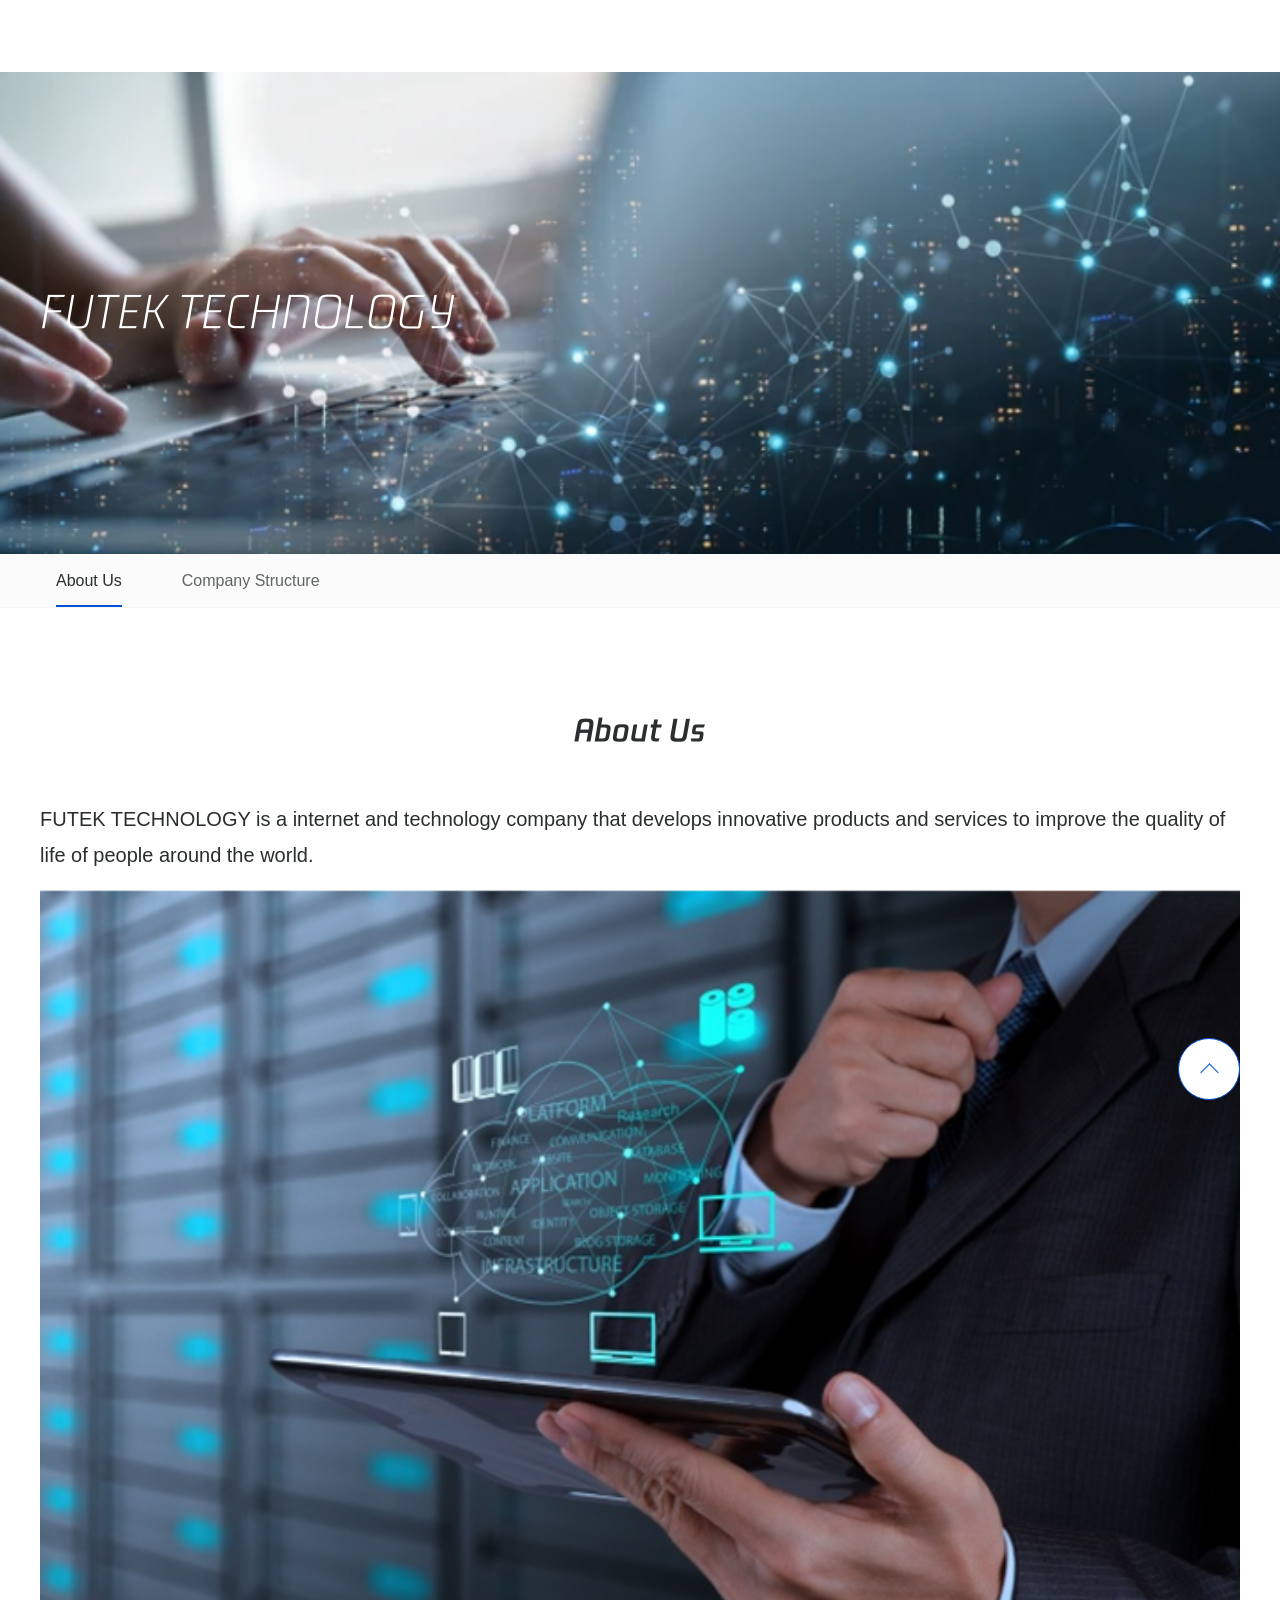
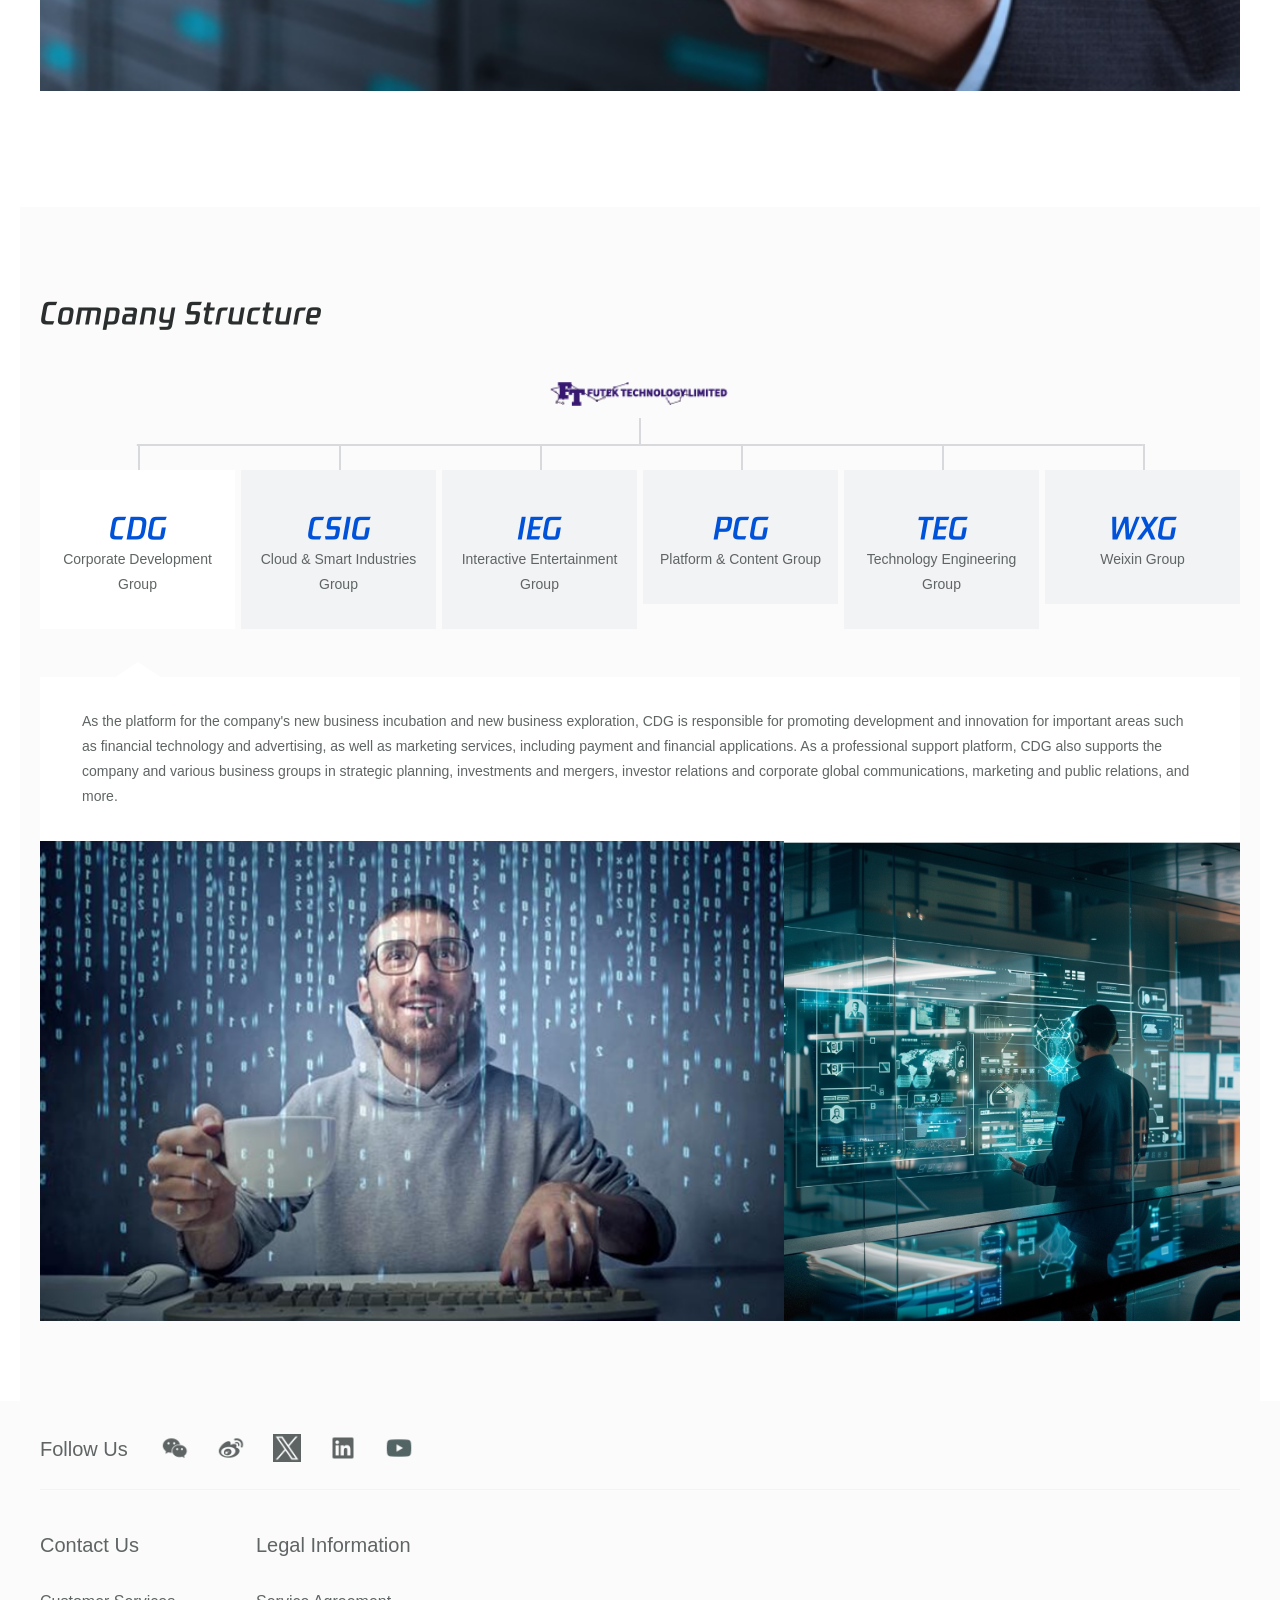
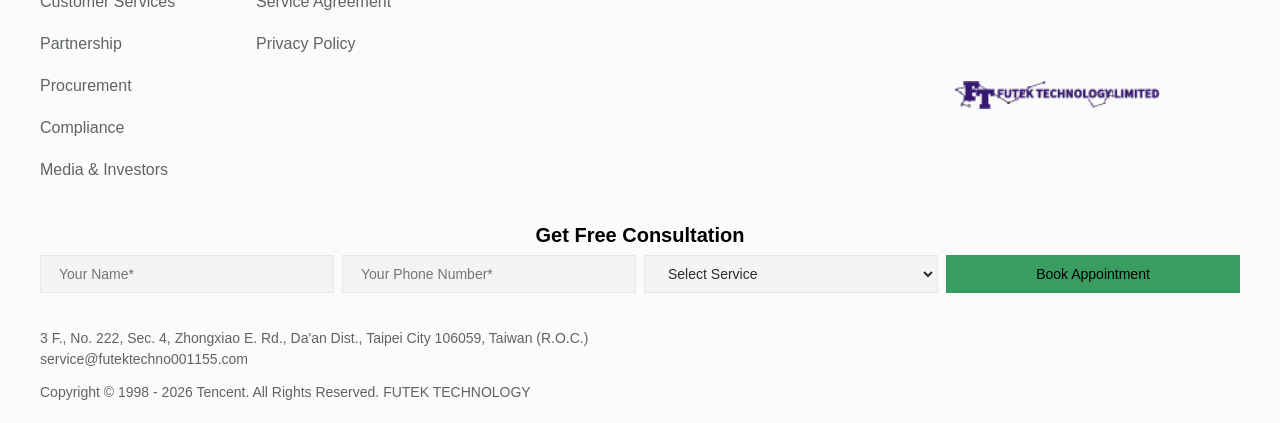
==== commit ae31fd5f: "修正路徑" ====
--- a/index.html
+++ b/index.html
@@ -12,22 +12,22 @@
 	<meta http-equiv="X-UA-Compatible" content="IE=Edge">
 
 	<!-- End Google Tag Manager -->
-	<script type="text/javascript" src="/js/jquery.min.js"></script>
-	<script type="text/javascript" src="/js/index.js"></script>
-	<script type="text/javascript" src="/js/js-2.js"></script>
-	<script type="text/javascript" src="/js/swiper.min.js"></script>
-	<script type="text/javascript" src="/js/qrcode.js"></script>
-	<script type="text/javascript" src="/js/tencent.js"></script>
-	<script type="text/javascript" src="/js/imgsize.js"></script>
-	<script type="text/javascript" src="/js/yearpicker.js"></script>
-	<script type="text/javascript" src="/js/jquery-throttle-debounce.js"></script>
+	<script type="text/javascript" src="./js/jquery.min.js"></script>
+	<script type="text/javascript" src="./js/index.js"></script>
+	<script type="text/javascript" src="./js/js-2.js"></script>
+	<script type="text/javascript" src="./js/swiper.min.js"></script>
+	<script type="text/javascript" src="./js/qrcode.js"></script>
+	<script type="text/javascript" src="./js/tencent.js"></script>
+	<script type="text/javascript" src="./js/imgsize.js"></script>
+	<script type="text/javascript" src="./js/yearpicker.js"></script>
+	<script type="text/javascript" src="./js/jquery-throttle-debounce.js"></script>
 	<script src="https://cdn-go.cn/aegis/aegis-sdk/latest/aegis.min.js"></script>
 
-	<link rel="stylesheet" type="text/css" href="/css/base.css" />
-	<link rel="stylesheet" type="text/css" href="/css/base-2.css" />
-	<link rel="stylesheet" type="text/css" href="/css/index.css" />
-	<link rel="stylesheet" type="text/css" href="/css/ten-search.css" />
-	<link rel="stylesheet" href="/css/yearpicker.css" type="text/css">
+	<link rel="stylesheet" type="text/css" href="./css/base.css" />
+	<link rel="stylesheet" type="text/css" href="./css/base-2.css" />
+	<link rel="stylesheet" type="text/css" href="./css/index.css" />
+	<link rel="stylesheet" type="text/css" href="./css/ten-search.css" />
+	<link rel="stylesheet" href="./css/yearpicker.css" type="text/css">
 
 </head>
 
@@ -313,8 +313,8 @@
 		</div>
 		<!-- footer -->
 		<script src="./js/model.js"></script>
-		<link rel="stylesheet" type="text/css" href="/css/rem.css" />
-		<link rel="stylesheet" type="text/css" href="/css/rem-2.css" />
+		<link rel="stylesheet" type="text/css" href="./css/rem.css" />
+		<link rel="stylesheet" type="text/css" href="./css/rem-2.css" />
 
 		<script>
 			document.querySelectorAll(".li .title").forEach(title => {
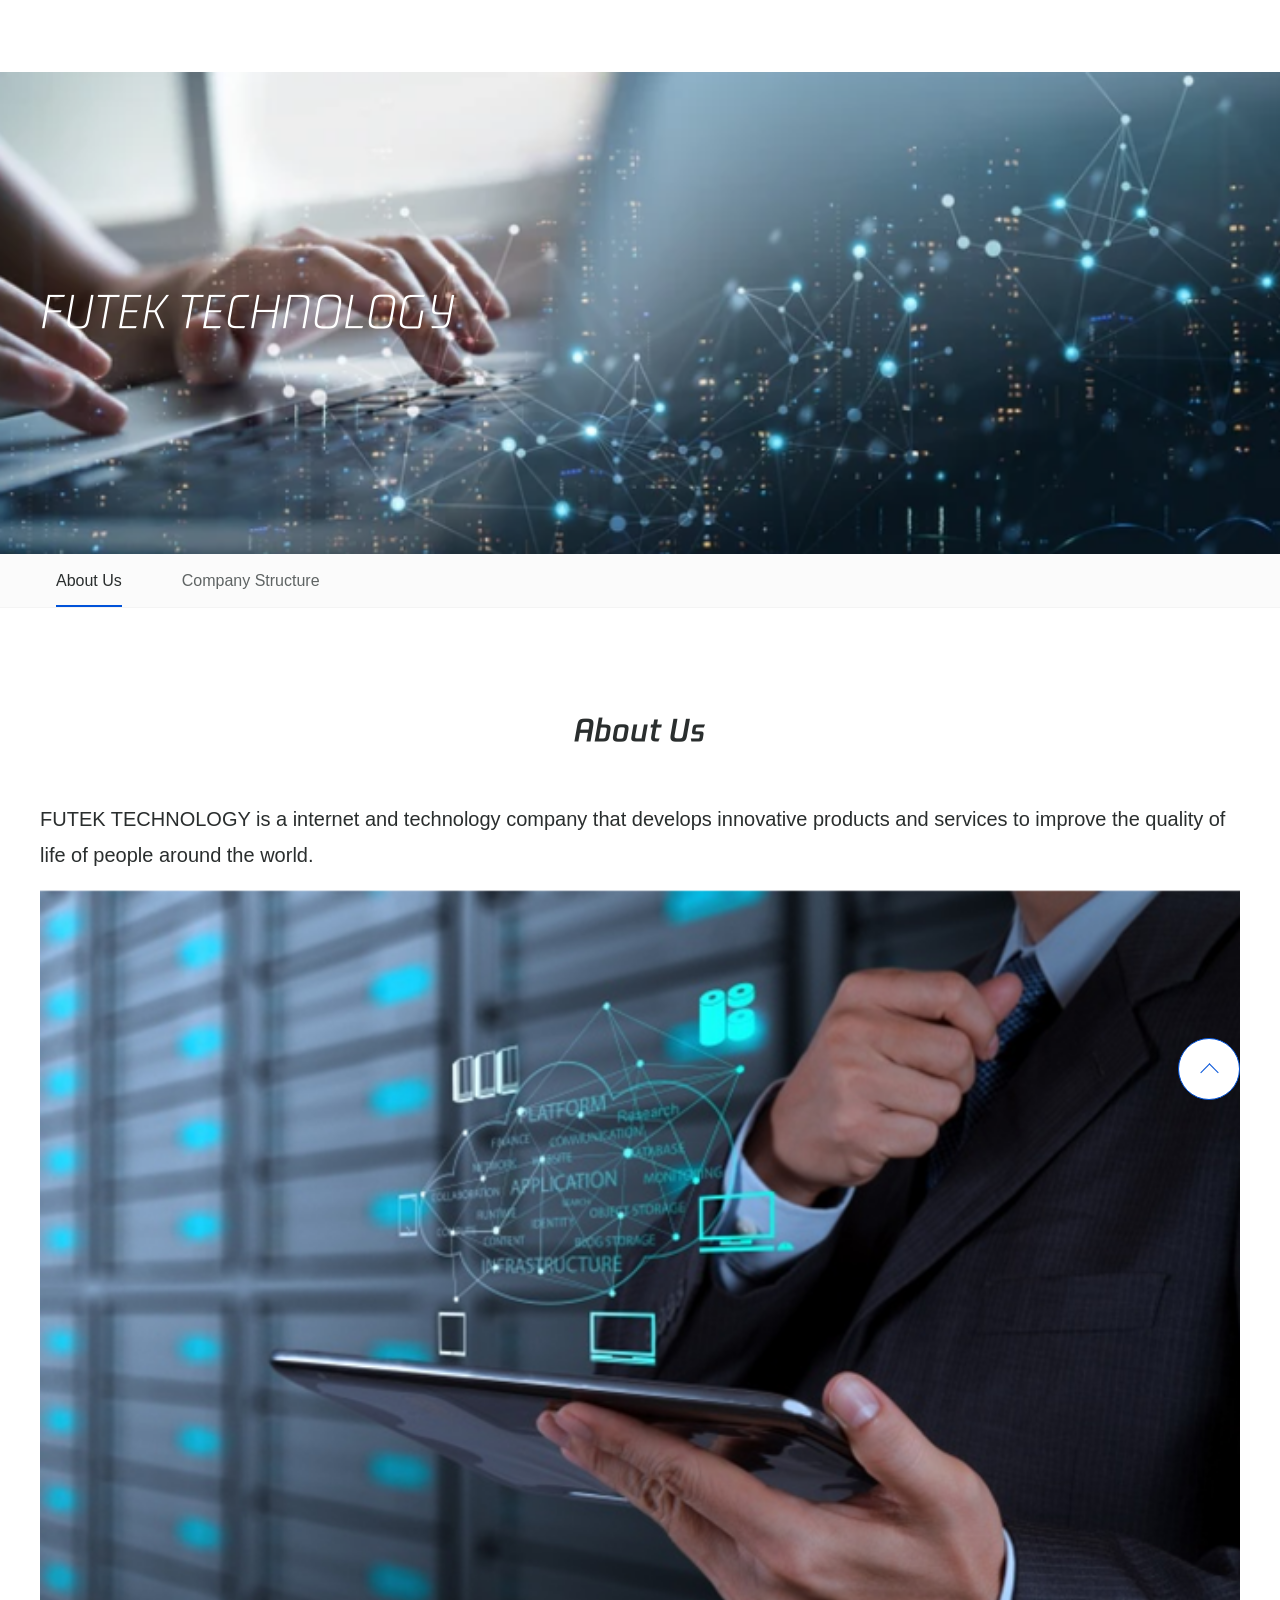
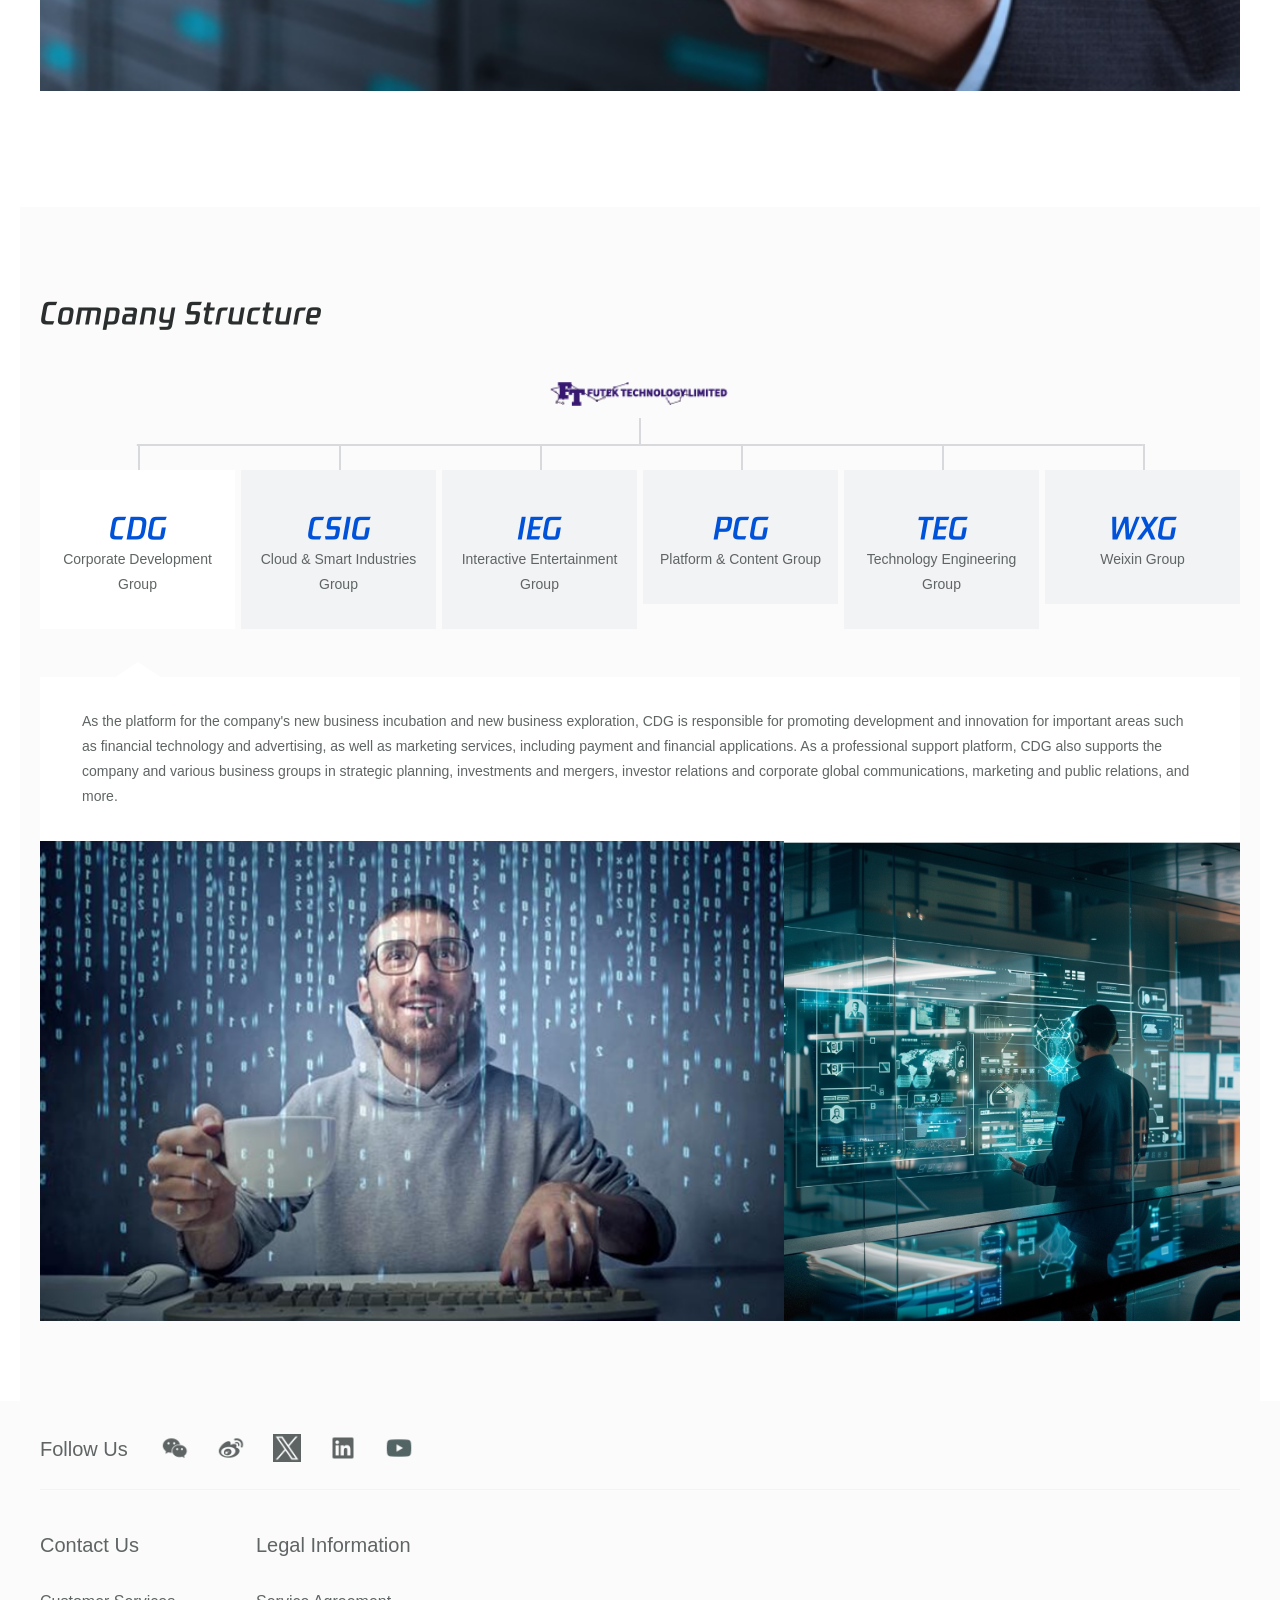
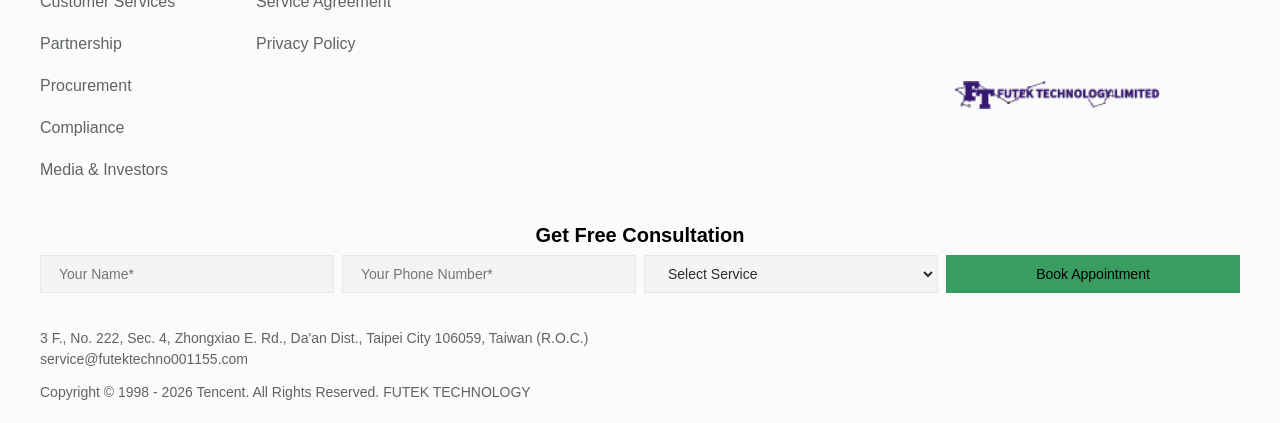
==== commit abb7f142: "在改一次路徑" ====
--- a/index.html
+++ b/index.html
@@ -5,6 +5,8 @@
 	<meta http-equiv="Content-Type" content="text/html; charset=utf-8" />
 	<title>FUTEK TECHNOLOGY</title>
 	<meta name="keywords" content="FUTEK TECHNOLOGY" />
+	<link rel="shortcut icon" href="./favicon.ico">
+	<link rel="icon" href="./favicon.ico">
 
 	<meta name="viewport"
 		content="width=device-width, initial-scale=1.0, user-scalable=0, minimum-scale=1.0, maximum-scale=1.0" />
@@ -44,7 +46,7 @@
 		<div class="header-seat"></div>
 		<div class="null_content">
 			<!-- 内容区域 -->
-			<link rel="stylesheet" type="text/css" href="/css/brief.css" />
+			<link rel="stylesheet" type="text/css" href="./css/brief.css" />
 			<div class="wrap_content brief">
 				<div class="mod-section-ad">
 					<div class="mod-con clearfix">
@@ -218,32 +220,32 @@
 										<div class="li first-li active-li">
 											<p class="label">CDG</p>
 											<p class="val">Corporate Development <span><span />Group</p>
-											<img class="san" src="/img/brief/san.png" alt="img" />
+											<img class="san" src="./img/brief/san.png" alt="img" />
 										</div>
 										<div class="li">
 											<p class="label">CSIG</p>
 											<p class="val">Cloud & Smart Industries <span><span />Group</p>
-											<img class="san" src="/img/brief/san.png" alt="img" />
+											<img class="san" src="./img/brief/san.png" alt="img" />
 										</div>
 										<div class="li">
 											<p class="label">IEG</p>
 											<p class="val">Interactive Entertainment <span><span />Group</p>
-											<img class="san" src="/img/brief/san.png" alt="img" />
+											<img class="san" src="./img/brief/san.png" alt="img" />
 										</div>
 										<div class="li">
 											<p class="label">PCG</p>
 											<p class="val">Platform & Content <span><span />Group</p>
-											<img class="san" src="/img/brief/san.png" alt="img" />
+											<img class="san" src="./img/brief/san.png" alt="img" />
 										</div>
 										<div class="li">
 											<p class="label">TEG</p>
 											<p class="val">Technology Engineering <span><span />Group</p>
-											<img class="san" src="/img/brief/san.png" alt="img" />
+											<img class="san" src="./img/brief/san.png" alt="img" />
 										</div>
 										<div class="li">
 											<p class="label">WXG</p>
 											<p class="val">Weixin <span><span />Group</p>
-											<img class="san" src="/img/brief/san.png" alt="img" />
+											<img class="san" src="./img/brief/san.png" alt="img" />
 										</div>
 									</div>
 									<div id="buli" class="li-mess-box clearfix show0">
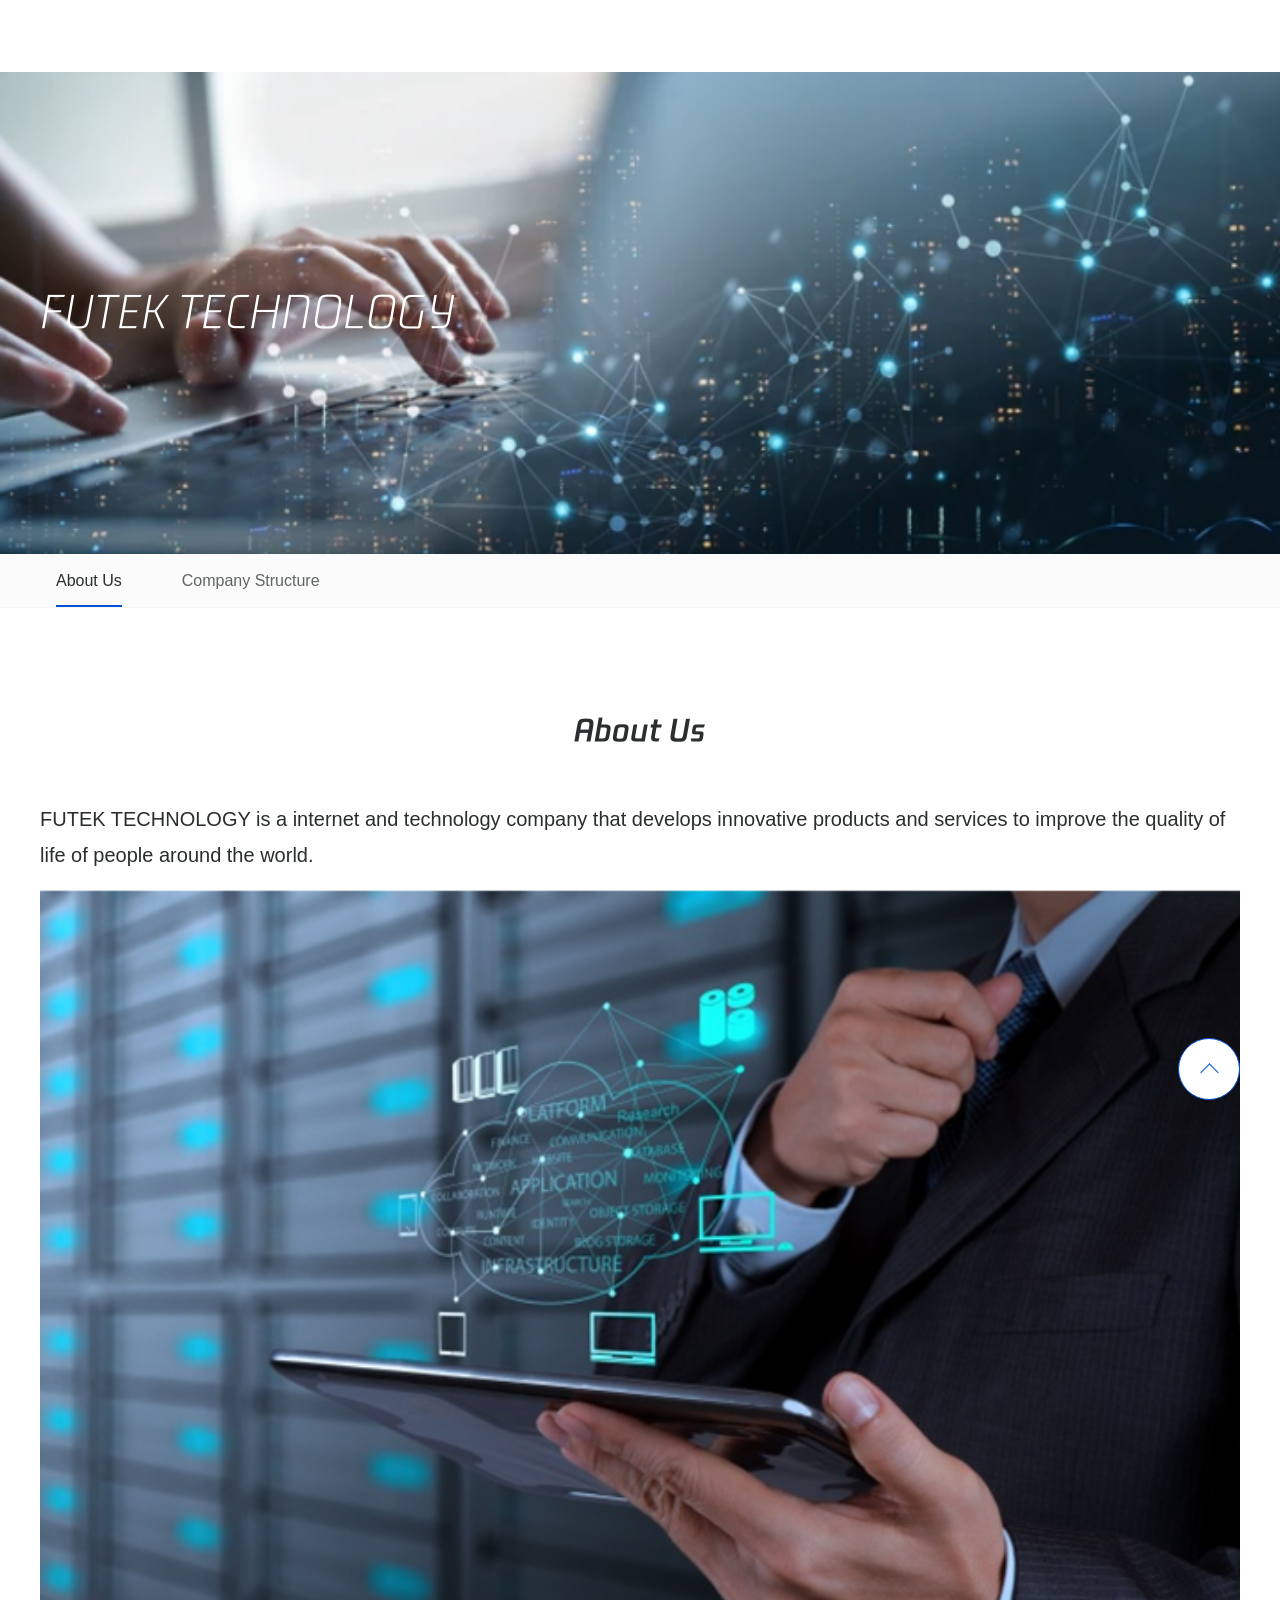
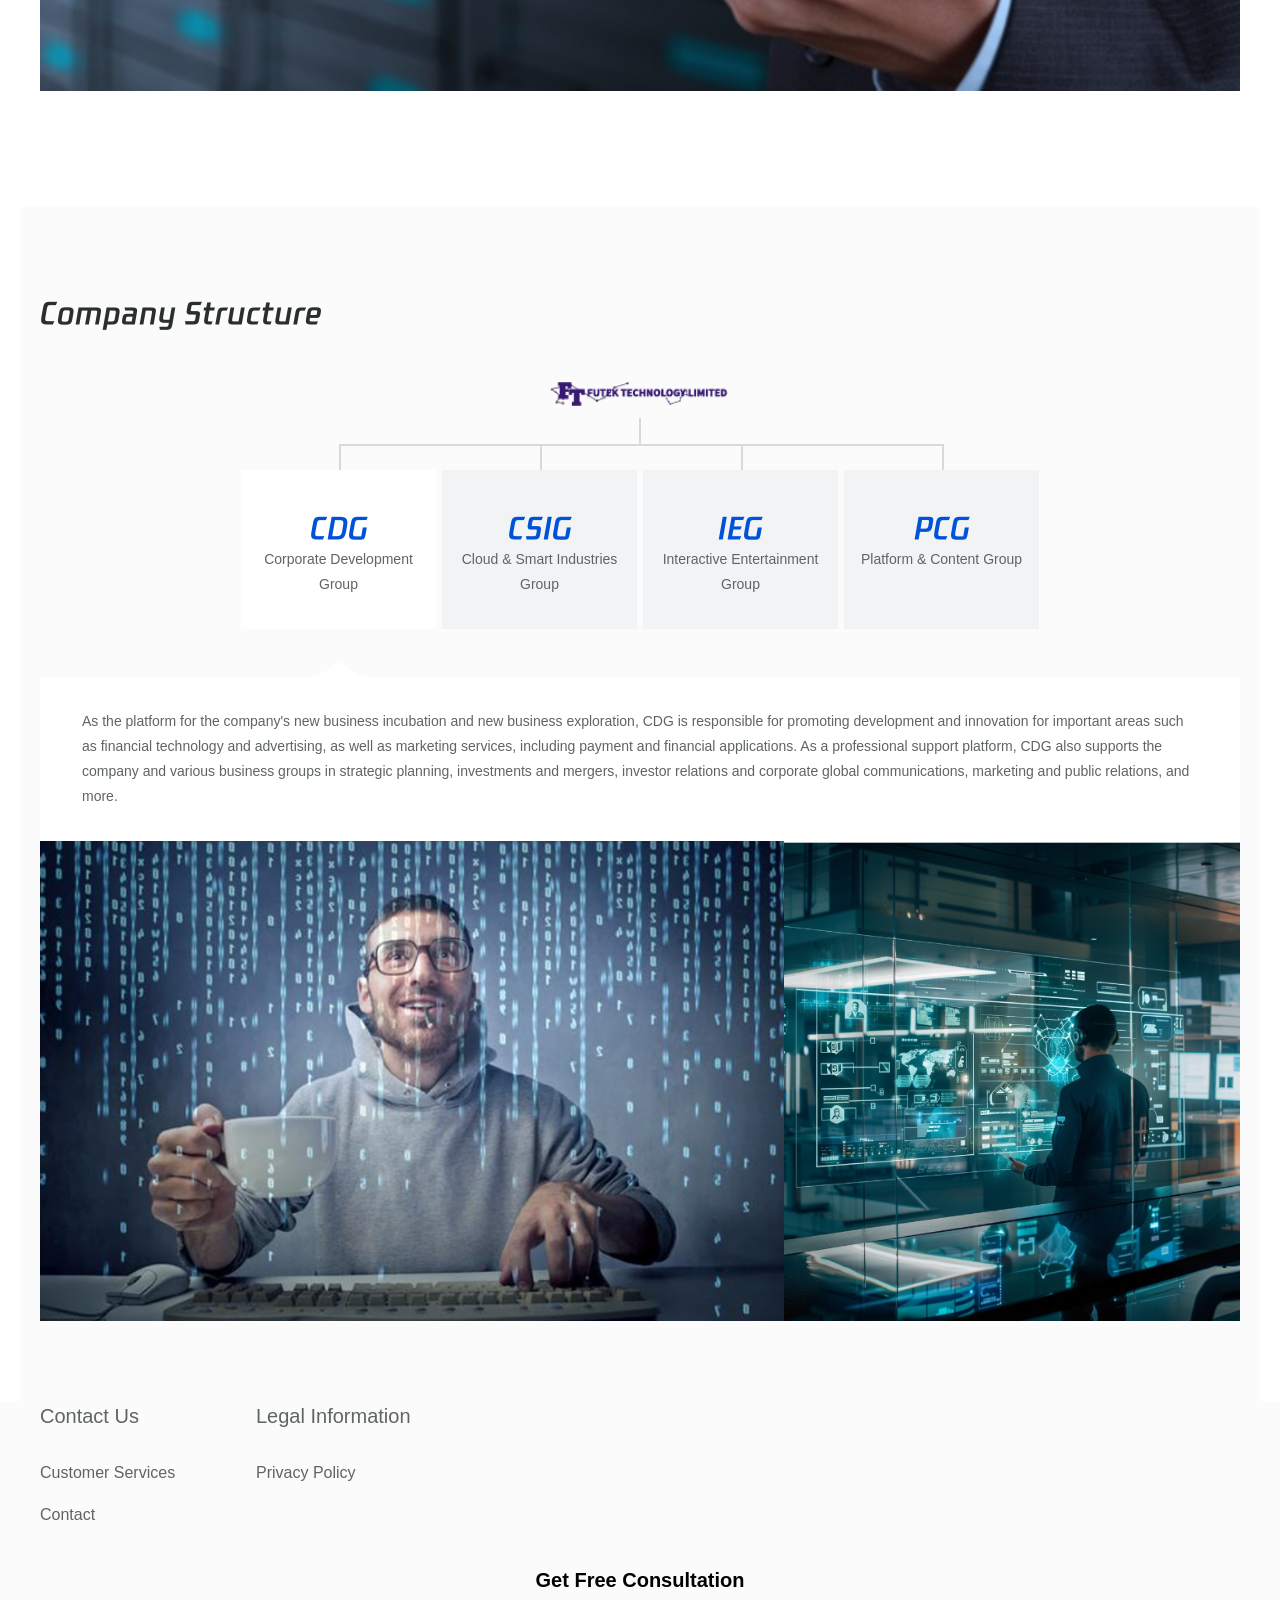
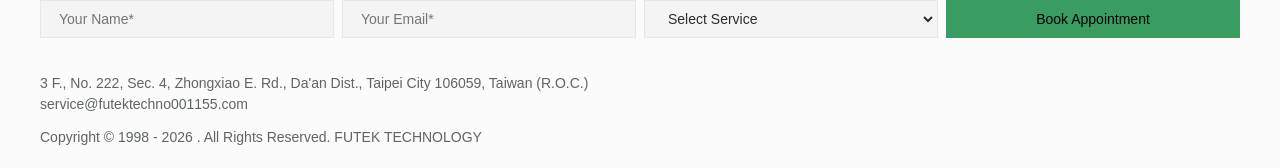
==== commit f7ef72e8: "114.05.15 修改檔案 114.05.15 修改檔案" ====
--- a/index.html
+++ b/index.html
@@ -167,43 +167,6 @@
 												for more users.</div>
 										</div>
 									</div>
-									<div class="li">
-										<div class="title">
-											<div class="left">
-												<span class="tab">TEG</span>
-												<span class="t-type">Technology Engineering <br> Group</span>
-											</div>
-											<div class="right"></div>
-										</div>
-										<div class="content">
-											<div class="txt">Responsible for supporting the company and its business
-												groups on technology and operational platforms, as well as the
-												construction and operation of R&D management and data centers, TEG
-												provides users with a full range of customer services. As the operator
-												of the largest networking, devices, and data center in Asia, TEG also
-												leads the Tencent Technology Committee in strengthening infrastructure
-												R&D through internal and distributed open source collaboration,
-												constructing new platforms and supporting business innovation.</div>
-										</div>
-									</div>
-									<div class="li">
-										<div class="title">
-											<div class="left">
-												<span class="tab">WXG</span>
-												<span class="t-type">Weixin <br> Group</span>
-											</div>
-											<div class="right"></div>
-										</div>
-										<div class="content">
-											<div class="txt">Responsible for the construction and operation of the
-												Weixin ecosystem and leveraging Weixin's open platforms such as Official
-												Accounts, Mini Programs, Weixin Pay, WeCom and search function, WXG
-												provides solutions
-												and connectivity for intelligent upgrades across all industries. WXG is
-												also responsible for the development and operation of QQ Mail, WeRead
-												and other products.</div>
-										</div>
-									</div>
 								</div>
 							</div>
 						</div>
@@ -214,9 +177,15 @@
 										<h3>Company Structure</h3>
 									</div>
 								</div>
+								<style>
+									.framework-box .list-ul:before{
+										left: 50.2%;
+										width: 50.3%;
+									}
+								</style>
 								<div class="framework-box clearfix">
 									<div class="compy"><img src="./img/logo.png" alt="img" /></div>
-									<div id="bu" class="list-ul clearfix">
+									<div id="bu" class="list-ul clearfix" style="display: flex; justify-content: center;">
 										<div class="li first-li active-li">
 											<p class="label">CDG</p>
 											<p class="val">Corporate Development <span><span />Group</p>
@@ -235,16 +204,6 @@
 										<div class="li">
 											<p class="label">PCG</p>
 											<p class="val">Platform & Content <span><span />Group</p>
-											<img class="san" src="./img/brief/san.png" alt="img" />
-										</div>
-										<div class="li">
-											<p class="label">TEG</p>
-											<p class="val">Technology Engineering <span><span />Group</p>
-											<img class="san" src="./img/brief/san.png" alt="img" />
-										</div>
-										<div class="li">
-											<p class="label">WXG</p>
-											<p class="val">Weixin <span><span />Group</p>
 											<img class="san" src="./img/brief/san.png" alt="img" />
 										</div>
 									</div>
@@ -314,6 +273,10 @@
 			<!-- js帶入 -->
 		</div>
 		<!-- footer -->
+
+
+
+
 		<script src="./js/model.js"></script>
 		<link rel="stylesheet" type="text/css" href="./css/rem.css" />
 		<link rel="stylesheet" type="text/css" href="./css/rem-2.css" />
--- a/css/base.css
+++ b/css/base.css
@@ -2724,4 +2724,71 @@
 	.contact .normal_inp:nth-child(3) {
 		margin-right: 0;
 	}
+}
+
+.pop {
+	position: fixed;
+	top: 0;
+	left: 0;
+	display: none;
+	justify-content: center;
+	align-items: center;
+	width: 100%;
+	height: 100%;
+	padding: 20px;
+	z-index: 10;
+	box-sizing: border-box;
+	background-color: rgba(0, 0, 0, 0.5);
+}
+
+
+.pop_box {
+	position: relative;
+	display: none;
+	flex-direction: column;
+	align-items: center;
+	max-width: 700px;
+	padding: 30px;
+	background-color: #fff;
+	border: 1px solid #000;
+	border-radius: 12px;
+	box-shadow: #eee;
+	box-shadow: 0 2px 8px rgba(0, 0, 0, 0.7);
+	color: #000;
+}
+
+
+.pop.show1,
+.pop.show2,
+.pop.show3 {
+	display: flex;
+}
+
+.pop.show1 .pop_box:nth-child(1),
+.pop.show2 .pop_box:nth-child(2),
+.pop.show3 .pop_box:nth-child(3) {
+	display: inline-flex;
+}
+
+
+.pop_title {
+	font-size: 16px;
+	font-weight: 700;
+	text-align: center;
+}
+
+.pop_txt {
+	padding: 20px 0 0;
+}
+
+.pop_box .i_close {
+	height: 14px;
+	width: 15px;
+	background: url(../img/index/icon_menu_close.png) no-repeat 0 0;
+	background-size: contain;
+	position: absolute;
+	right: 20px;
+	top: 20px;
+	z-index: 4;
+	cursor: pointer;
 }
